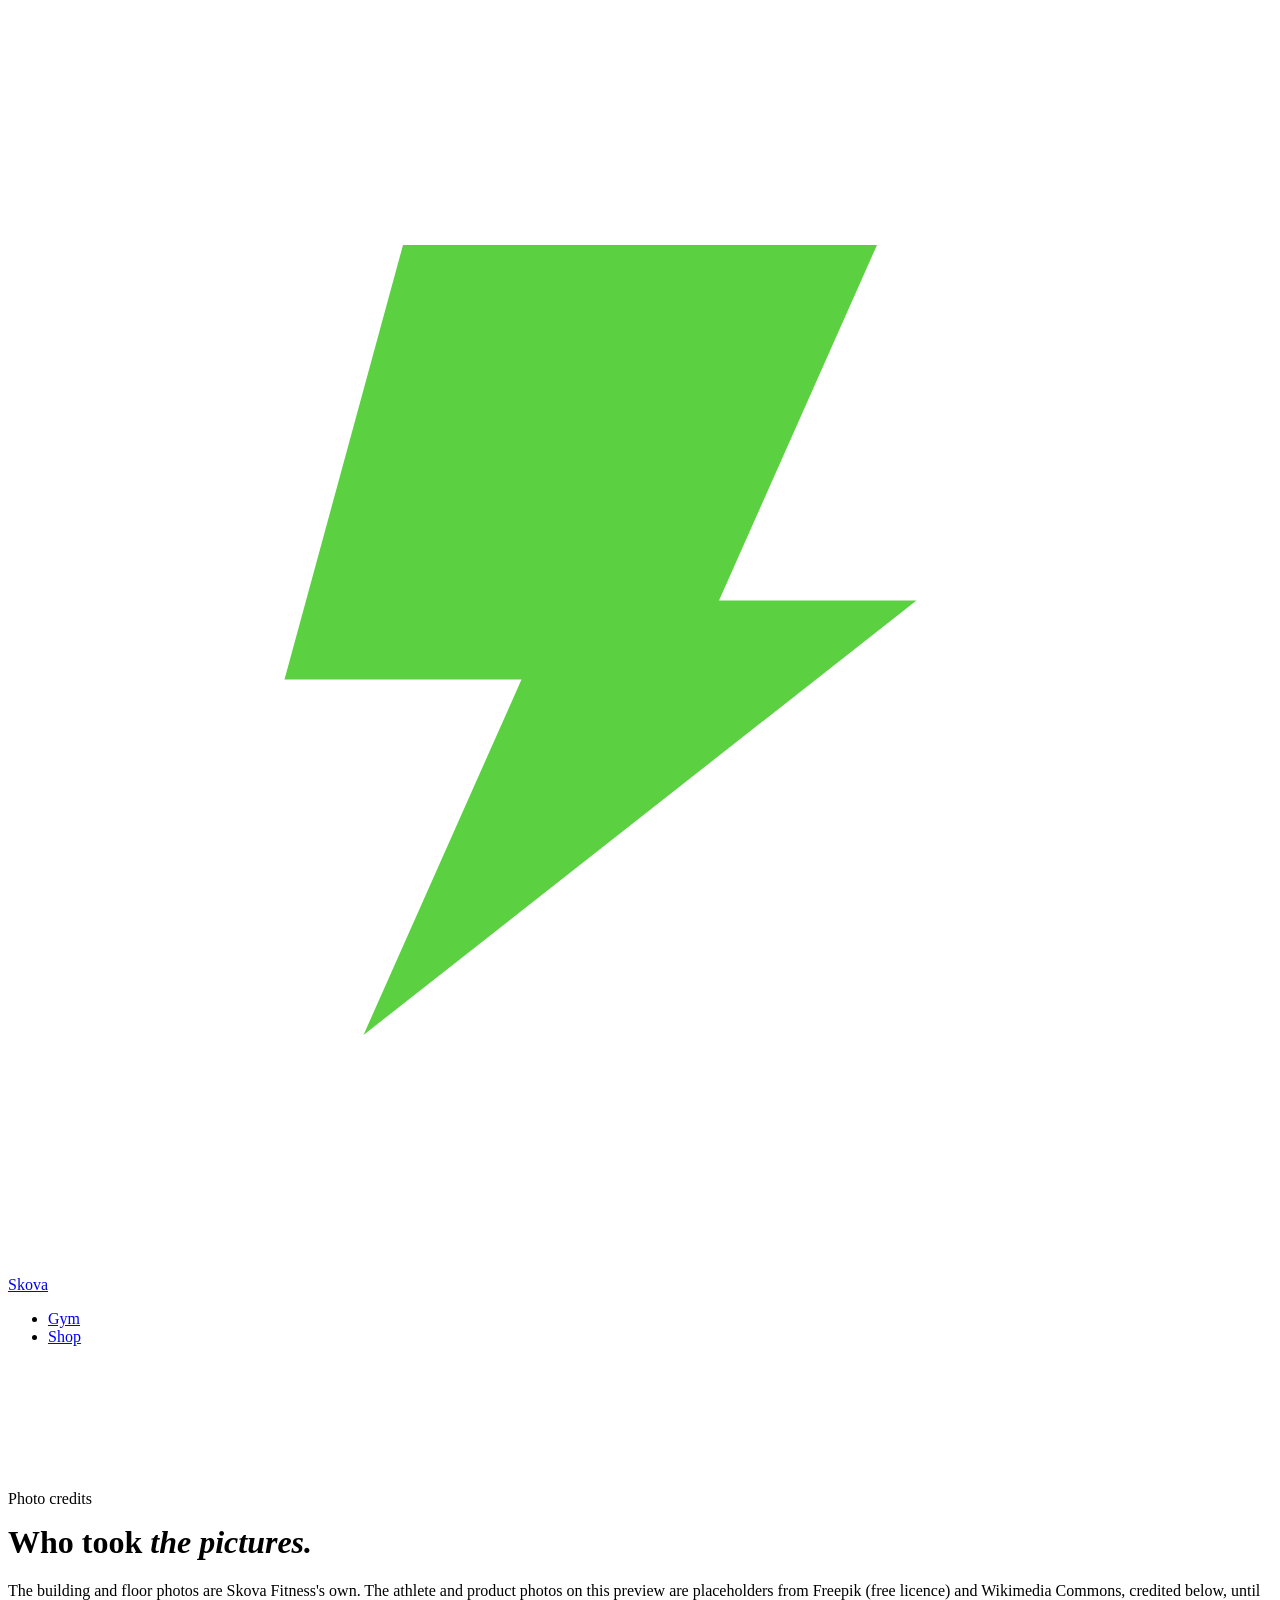
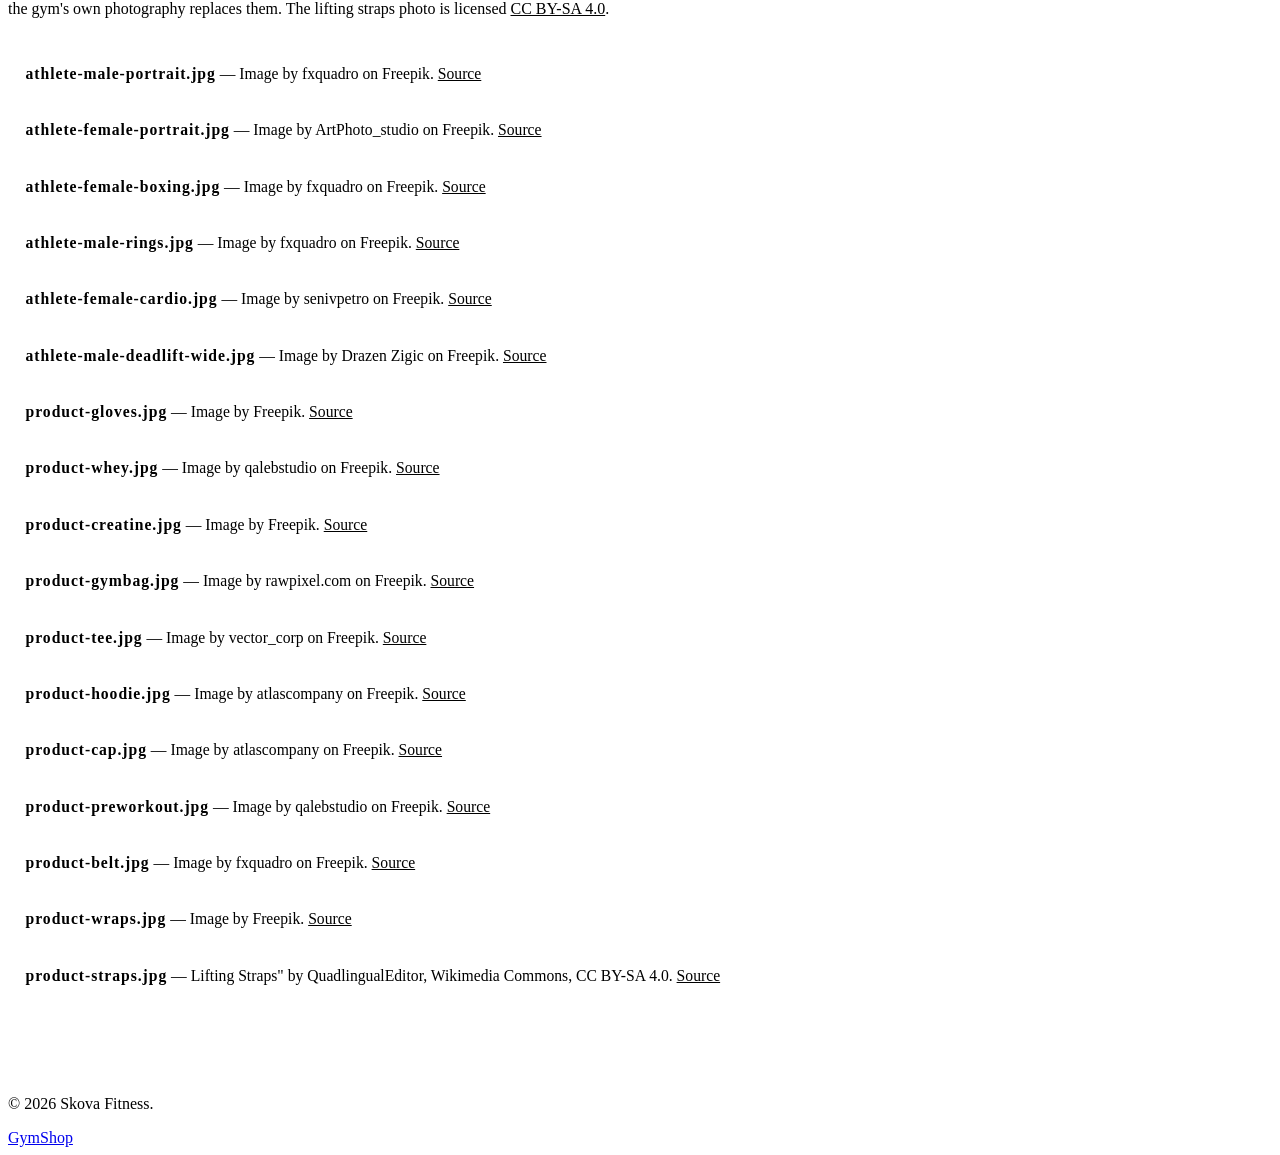
==== credits.html @ 15baedb9 "Add credits.html" ====
<!doctype html>
<html lang="en">
<head>
<meta charset="utf-8">
<meta name="viewport" content="width=device-width, initial-scale=1, viewport-fit=cover">
<title>Skova Fitness photo credits</title>
<meta name="robots" content="noindex">
<link rel="stylesheet" href="https://fonts.googleapis.com/css2?family=Big+Shoulders+Display:wght@800;900&family=Barlow:wght@400;500&family=Barlow+Condensed:wght@500;600&display=swap">
<link rel="stylesheet" href="css/site.css">
<style>
.credits{padding-top:calc(env(safe-area-inset-top,0px) + 8rem);padding-bottom:5rem}
.credits ul{list-style:none;padding:0;margin:2rem 0 0;display:grid;gap:.6rem;max-width:56rem}
.credits li{padding:.9rem 1.1rem;border:1px solid var(--line);border-radius:14px;color:var(--muted);font-size:.98rem}
.credits li b{color:var(--bone);font-family:var(--label);font-weight:600;letter-spacing:.06em}
.credits a{color:var(--turf)}
</style>
</head>
<body>
<header class="nav"><div class="nav-pill"><a class="brand" href="index.html"><svg viewBox="0 0 64 64" aria-hidden="true"><path d="M20 12h24l-8 18h10L18 52l8-18H14z" fill="#5bd142"/></svg>Skova</a><ul class="nav-links"><li><a href="index.html">Gym</a></li><li><a href="shop.html">Shop</a></li></ul></div></header>
<main class="credits"><div class="wrap">
<span class="eyebrow">Photo credits</span>
<h1 class="h2" style="margin-top:1rem">Who took <em>the pictures.</em></h1>
<p class="lede" style="margin-top:1rem">The building and floor photos are Skova Fitness's own. The athlete and product photos on this preview are placeholders from Freepik (free licence) and Wikimedia Commons, credited below, until the gym's own photography replaces them. The lifting straps photo is licensed <a href="https://creativecommons.org/licenses/by-sa/4.0/" target="_blank" rel="noopener">CC BY-SA 4.0</a>.</p>
<ul>
<li><b>athlete-male-portrait.jpg</b> — Image by fxquadro on Freepik. <a href="https://www.magnific.com/free-photo/sportsman-is-holding-weight-plate-gym_26506236.htm" target="_blank" rel="noopener">Source</a></li>
<li><b>athlete-female-portrait.jpg</b> — Image by ArtPhoto_studio on Freepik. <a href="https://www.magnific.com/free-photo/woman-posing-with-dumbbells-gym_26589216.htm" target="_blank" rel="noopener">Source</a></li>
<li><b>athlete-female-boxing.jpg</b> — Image by fxquadro on Freepik. <a href="https://www.magnific.com/free-photo/dark-photo-young-pretty-woman-dark-gym-which-has-training-using-punching-bag_24863778.htm" target="_blank" rel="noopener">Source</a></li>
<li><b>athlete-male-rings.jpg</b> — Image by fxquadro on Freepik. <a href="https://www.magnific.com/free-photo/athletic-man-with-muscular-body-doing-gymnastic-exercise-rings-shows-horizontal-hang-abandoned-industrial-building_30806556.htm" target="_blank" rel="noopener">Source</a></li>
<li><b>athlete-female-cardio.jpg</b> — Image by senivpetro on Freepik. <a href="https://www.magnific.com/free-photo/sporty-woman-running-treadmill-gym_27334478.htm" target="_blank" rel="noopener">Source</a></li>
<li><b>athlete-male-deadlift-wide.jpg</b> — Image by Drazen Zigic on Freepik. <a href="https://www.magnific.com/free-photo/muscular-build-man-performing-deadlift-while-having-weight-training-gym_25743531.htm" target="_blank" rel="noopener">Source</a></li>
<li><b>product-gloves.jpg</b> — Image by Freepik. <a href="https://www.magnific.com/free-photo/view-pair-boxing-gloves_41554006.htm" target="_blank" rel="noopener">Source</a></li>
<li><b>product-whey.jpg</b> — Image by qalebstudio on Freepik. <a href="https://www.magnific.com/free-photo/protein-powder_416182918.htm" target="_blank" rel="noopener">Source</a></li>
<li><b>product-creatine.jpg</b> — Image by Freepik. <a href="https://www.magnific.com/free-photo/top-view-spoons-with-powder_5240839.htm" target="_blank" rel="noopener">Source</a></li>
<li><b>product-gymbag.jpg</b> — Image by rawpixel.com on Freepik. <a href="https://www.magnific.com/free-photo/gray-duffle-bag-unisex-accessory_15439767.htm" target="_blank" rel="noopener">Source</a></li>
<li><b>product-tee.jpg</b> — Image by vector_corp on Freepik. <a href="https://www.magnific.com/free-photo/short-sleeve-black-t-shirt_30552336.htm" target="_blank" rel="noopener">Source</a></li>
<li><b>product-hoodie.jpg</b> — Image by atlascompany on Freepik. <a href="https://www.magnific.com/free-photo/pnga-guy-black-hooded-sweatshirt-isolated-white-background_302246674.htm" target="_blank" rel="noopener">Source</a></li>
<li><b>product-cap.jpg</b> — Image by atlascompany on Freepik. <a href="https://www.magnific.com/free-photo/black-stylish-cap-light-background_274397811.htm" target="_blank" rel="noopener">Source</a></li>
<li><b>product-preworkout.jpg</b> — Image by qalebstudio on Freepik. <a href="https://www.magnific.com/free-photo/supplement-jar_416199853.htm" target="_blank" rel="noopener">Source</a></li>
<li><b>product-belt.jpg</b> — Image by fxquadro on Freepik. <a href="https://www.magnific.com/free-photo/muscular-man-poses-showing-his-body-holding-power-belt_26388670.htm" target="_blank" rel="noopener">Source</a></li>
<li><b>product-wraps.jpg</b> — Image by Freepik. <a href="https://www.magnific.com/free-photo/front-view-woman-bandaging-her-hands-front-view_5751536.htm" target="_blank" rel="noopener">Source</a></li>
<li><b>product-straps.jpg</b> — Lifting Straps" by QuadlingualEditor, Wikimedia Commons, CC BY-SA 4.0. <a href="https://commons.wikimedia.org/wiki/File:Lifting_Straps.png" target="_blank" rel="noopener">Source</a></li>
</ul>
</div></main>
<footer class="footer"><div class="wrap footer-grid"><p>© <span id="year">2026</span> Skova Fitness.</p><nav aria-label="Footer"><a href="index.html">Gym</a><a href="shop.html">Shop</a></nav></div></footer>
<script src="js/config.js"></script><script src="js/site.js"></script><script>window.Skova.init();</script>
</body>
</html>
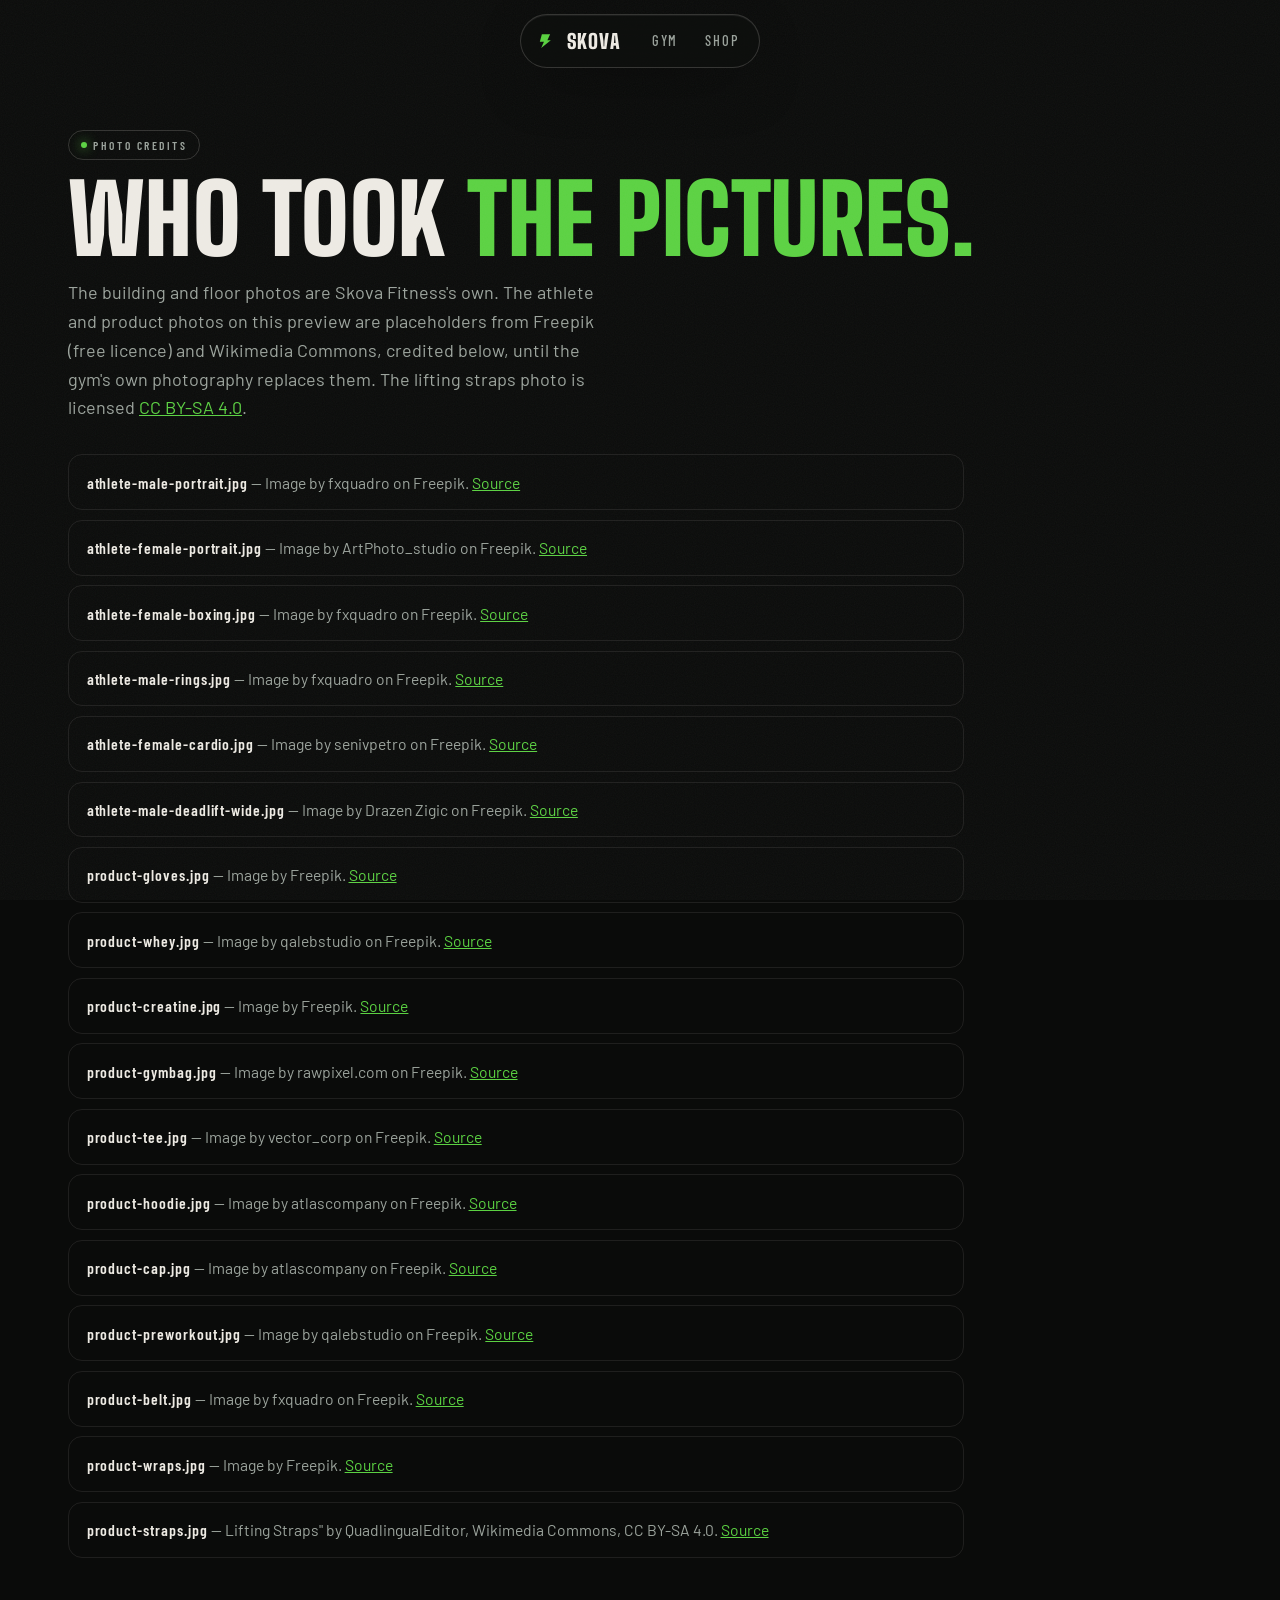
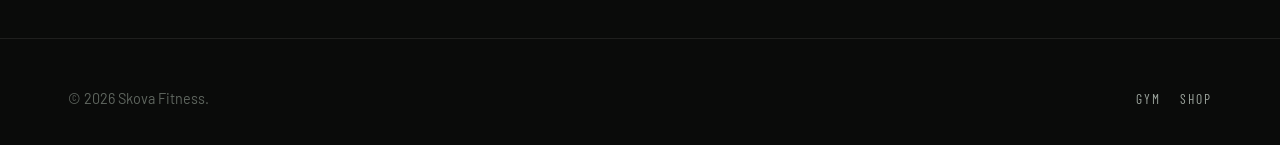
==== commit a54c6146: "Update credits.html" ====
--- a/credits.html
+++ b/credits.html
@@ -16,6 +16,8 @@
 </style>
 </head>
 <body>
+<div class="bg" aria-hidden="true" style="--bg:url(img/bg-floor.jpg)"><span class="rail top"></span><span class="rail bottom"></span></div>
+<div class="grain" aria-hidden="true"></div>
 <header class="nav"><div class="nav-pill"><a class="brand" href="index.html"><svg viewBox="0 0 64 64" aria-hidden="true"><path d="M20 12h24l-8 18h10L18 52l8-18H14z" fill="#5bd142"/></svg>Skova</a><ul class="nav-links"><li><a href="index.html">Gym</a></li><li><a href="shop.html">Shop</a></li></ul></div></header>
 <main class="credits"><div class="wrap">
 <span class="eyebrow">Photo credits</span>
--- a/css/site.css
+++ b/css/site.css
@@ -0,0 +1,221 @@
+/* Skova Fitness — shared styles for every page */
+:root{
+  color-scheme:dark;
+  --ink:#0a0b0a;
+  --steel:#151716;
+  --steel-2:#1d201e;
+  --bone:#edeae3;
+  --muted:#9ba39c;
+  --dim:#5f665f;
+  --line:rgba(237,234,227,.09);
+  --line-strong:rgba(237,234,227,.18);
+  --turf:#5bd142;
+  --turf-ink:#0a1f08;
+  --turf-deep:#2f8f22;
+  --signal:#e22e1f;
+  --amber:#f0b429;
+  --ease:cubic-bezier(.32,.72,0,1);
+  --spring:cubic-bezier(.34,1.56,.64,1);
+  --r-xl:2rem;
+  --r-lg:1.5rem;
+  --gutter:clamp(16px,4vw,48px);
+  --display:"Big Shoulders Display","Barlow Condensed","Arial Narrow",sans-serif;
+  --body:"Barlow","Segoe UI",system-ui,sans-serif;
+  --label:"Barlow Condensed","Barlow","Arial Narrow",sans-serif;
+}
+*{box-sizing:border-box}
+html{scroll-behavior:smooth;-webkit-text-size-adjust:100%}
+html,body{margin:0}
+body{background:var(--ink);color:var(--bone);font-family:var(--body);font-size:1.0625rem;line-height:1.6;overflow-x:hidden}
+img{max-width:100%;display:block}
+a{color:inherit}
+h1,h2,h3,h4{margin:0;font-family:var(--display);text-transform:uppercase;line-height:.9;letter-spacing:.005em;text-wrap:balance}
+p{margin:0}
+::selection{background:var(--turf);color:var(--turf-ink)}
+:focus-visible{outline:2px solid var(--turf);outline-offset:4px;border-radius:4px}
+[hidden]{display:none!important}
+
+.grain{position:fixed;inset:0;pointer-events:none;z-index:40;opacity:.045;mix-blend-mode:screen;
+  background-image:url("data:image/svg+xml,%3Csvg xmlns='http://www.w3.org/2000/svg' width='160' height='160'%3E%3Cfilter id='n'%3E%3CfeTurbulence type='fractalNoise' baseFrequency='.9' numOctaves='2' stitchTiles='stitch'/%3E%3C/filter%3E%3Crect width='160' height='160' filter='url(%23n)'/%3E%3C/svg%3E");
+  background-size:160px 160px}
+
+/* scroll progress (CSS scroll-driven where supported, otherwise hidden) */
+.progress{position:fixed;top:0;left:0;right:0;height:3px;z-index:70;background:var(--turf);transform-origin:0 50%;transform:scaleX(0);pointer-events:none;box-shadow:0 0 12px var(--turf)}
+@supports (animation-timeline: scroll()){
+  .progress{animation:grow linear both;animation-timeline:scroll(root)}
+  @keyframes grow{from{transform:scaleX(0)}to{transform:scaleX(1)}}
+}
+
+.wrap{width:min(1240px,100%);margin-inline:auto;padding-inline:var(--gutter)}
+.eyebrow{display:inline-flex;width:max-content;max-width:100%;justify-self:start;align-items:center;gap:.6em;font-family:var(--label);font-weight:600;font-size:.72rem;letter-spacing:.22em;text-transform:uppercase;color:var(--muted);
+  border:1px solid var(--line-strong);border-radius:999px;padding:.45em 1em .4em}
+.eyebrow::before{content:"";width:6px;height:6px;border-radius:50%;background:var(--turf);box-shadow:0 0 12px var(--turf)}
+.lede{color:var(--muted);max-width:34rem;font-size:1.125rem}
+.section{padding-block:clamp(5rem,12vw,9rem)}
+.section-head{display:grid;gap:1.4rem;max-width:44rem;margin-bottom:clamp(2.5rem,6vw,4rem)}
+.section-head.row{max-width:none;grid-template-columns:1fr auto;align-items:end}
+.section-head.row > div{display:grid;gap:1.4rem;max-width:44rem}
+.h2{font-size:clamp(3rem,7.5vw,6rem);font-weight:900}
+.h2 em{font-style:normal;color:var(--turf)}
+.sample{display:inline-flex;align-items:center;gap:.5em;font-family:var(--label);font-weight:600;font-size:.7rem;letter-spacing:.18em;text-transform:uppercase;color:var(--amber);border:1px dashed rgba(240,180,41,.6);border-radius:999px;padding:.4em .9em .35em;width:max-content;max-width:100%}
+.sample::before{content:"";width:6px;height:6px;border-radius:50%;background:var(--amber);flex:none}
+
+/* buttons */
+.btn{display:inline-flex;align-items:center;gap:.9rem;padding:.55rem .55rem .55rem 1.5rem;border-radius:999px;border:1px solid transparent;
+  font-family:var(--label);font-weight:600;font-size:1rem;letter-spacing:.08em;text-transform:uppercase;text-decoration:none;cursor:pointer;
+  transition:transform .6s var(--ease),background .6s var(--ease),border-color .6s var(--ease),color .6s var(--ease);will-change:transform}
+.btn:active{transform:scale(.98)}
+.btn .ic{display:grid;place-items:center;width:2.25rem;height:2.25rem;border-radius:50%;transition:transform .6s var(--ease);flex:none}
+.btn .ic svg{width:15px;height:15px}
+.btn:hover .ic{transform:translate(2px,-2px) scale(1.06)}
+.btn-primary{background:var(--turf);color:var(--turf-ink)}
+.btn-primary .ic{background:rgba(10,31,8,.14)}
+.btn-primary:hover{background:#6ee055}
+.btn-ghost{background:rgba(237,234,227,.04);color:var(--bone);border-color:var(--line-strong)}
+.btn-ghost .ic{background:rgba(237,234,227,.08)}
+.btn-ghost:hover{border-color:rgba(237,234,227,.4)}
+.btn-sm{padding:.35rem .35rem .35rem 1.1rem;font-size:.85rem}
+.btn-sm .ic{width:1.9rem;height:1.9rem}
+
+/* floating nav */
+.nav{position:fixed;top:0;left:0;right:0;z-index:60;padding-top:calc(env(safe-area-inset-top,0px) + 14px);display:flex;justify-content:center;pointer-events:none}
+.nav-pill{pointer-events:auto;display:flex;align-items:center;gap:.25rem;padding:.4rem .5rem .4rem .9rem;border-radius:999px;
+  background:rgba(14,16,15,.72);border:1px solid var(--line-strong);backdrop-filter:blur(18px) saturate(140%);-webkit-backdrop-filter:blur(18px) saturate(140%);
+  box-shadow:0 20px 60px -20px rgba(0,0,0,.8),inset 0 1px 0 rgba(255,255,255,.06)}
+.brand{display:flex;align-items:center;gap:.6rem;text-decoration:none;font-family:var(--display);font-weight:900;font-size:1.25rem;letter-spacing:.06em;text-transform:uppercase;padding-right:.9rem}
+.brand svg{width:22px;height:22px;transition:transform .8s var(--spring)}
+.brand:hover svg{transform:rotate(-12deg) scale(1.15)}
+.nav-links{display:flex;gap:.1rem;list-style:none;margin:0;padding:0}
+.nav-links a{display:block;padding:.5rem .8rem;border-radius:999px;font-family:var(--label);font-weight:500;font-size:.9rem;letter-spacing:.12em;text-transform:uppercase;color:var(--muted);text-decoration:none;transition:color .5s var(--ease),background .5s var(--ease)}
+.nav-links a:hover,.nav-links a[aria-current="true"]{color:var(--bone);background:rgba(237,234,227,.06)}
+.open-badge{display:inline-flex;align-items:center;gap:.45em;margin-left:.3rem;padding:.35em .8em .3em;border-radius:999px;font-family:var(--label);font-weight:600;font-size:.72rem;letter-spacing:.16em;text-transform:uppercase;color:var(--muted);border:1px solid var(--line);white-space:nowrap}
+.open-badge::before{content:"";width:7px;height:7px;border-radius:50%;background:var(--dim)}
+.open-badge.is-open{color:var(--turf);border-color:rgba(91,209,66,.35)}
+.open-badge.is-open::before{background:var(--turf);box-shadow:0 0 10px var(--turf);animation:pulse 2s infinite}
+.open-badge.is-closed::before{background:var(--signal)}
+@keyframes pulse{0%,100%{box-shadow:0 0 0 0 rgba(91,209,66,.6)}70%{box-shadow:0 0 0 8px rgba(91,209,66,0)}}
+.nav .btn{margin-left:.4rem}
+.burger{display:none;width:44px;height:44px;border-radius:50%;background:transparent;border:0;cursor:pointer;position:relative;margin-left:.2rem}
+.burger span{position:absolute;left:12px;width:20px;height:2px;background:var(--bone);border-radius:2px;transition:transform .6s var(--ease),top .6s var(--ease),opacity .4s var(--ease)}
+.burger span:nth-child(1){top:16px}.burger span:nth-child(2){top:22px}.burger span:nth-child(3){top:28px}
+.burger[aria-expanded="true"] span:nth-child(1){top:22px;transform:rotate(45deg)}
+.burger[aria-expanded="true"] span:nth-child(2){opacity:0;transform:scaleX(.2)}
+.burger[aria-expanded="true"] span:nth-child(3){top:22px;transform:rotate(-45deg)}
+.menu{position:fixed;inset:0;z-index:55;background:rgba(10,11,10,.88);backdrop-filter:blur(30px);-webkit-backdrop-filter:blur(30px);
+  display:grid;place-items:center;opacity:0;visibility:hidden;transition:opacity .6s var(--ease),visibility 0s .6s;overflow:auto}
+.menu.open{opacity:1;visibility:visible;transition:opacity .6s var(--ease)}
+.menu ul{list-style:none;margin:0;padding:2rem 1rem;display:grid;gap:.3rem;text-align:center}
+.menu a{display:block;font-family:var(--display);font-weight:900;font-size:clamp(2.4rem,10vw,4.2rem);text-transform:uppercase;text-decoration:none;line-height:1;
+  transform:translateY(40px);opacity:0;transition:transform .8s var(--ease),opacity .8s var(--ease)}
+.menu.open a{transform:none;opacity:1}
+.menu.open li a{transition-delay:calc(.06s * var(--i,1))}
+.menu a:hover{color:var(--turf)}
+
+/* machined frame (double bezel) */
+.frame{background:rgba(237,234,227,.04);border:1px solid var(--line-strong);border-radius:var(--r-xl);padding:.45rem;
+  box-shadow:0 40px 90px -40px rgba(0,0,0,.9),inset 0 1px 0 rgba(255,255,255,.06)}
+.frame-in{border-radius:calc(var(--r-xl) - .45rem);overflow:hidden;background:var(--steel);position:relative;box-shadow:inset 0 1px 1px rgba(255,255,255,.12)}
+.frame-in img{width:100%;height:100%;object-fit:cover;transition:transform 1.4s var(--ease)}
+.frame:hover .frame-in img{transform:scale(1.03)}
+.caption{position:absolute;left:1.1rem;bottom:1.1rem;right:1.1rem;display:flex;justify-content:space-between;align-items:end;gap:1rem;
+  font-family:var(--label);font-size:.78rem;letter-spacing:.14em;text-transform:uppercase;color:rgba(237,234,227,.85)}
+.caption b{font-weight:600;color:var(--bone)}
+.caption span{padding:.35em .7em;border-radius:999px;background:rgba(10,11,10,.55);backdrop-filter:blur(8px);-webkit-backdrop-filter:blur(8px);border:1px solid rgba(237,234,227,.15)}
+
+/* marquee */
+.marquee{border-block:1px solid var(--line);padding-block:1.1rem;overflow:hidden;background:var(--steel)}
+.marquee-track{display:flex;gap:3rem;width:max-content;animation:slide 38s linear infinite;font-family:var(--display);font-weight:800;font-size:clamp(1.4rem,3vw,2.2rem);text-transform:uppercase;letter-spacing:.06em;white-space:nowrap}
+.marquee-track span{display:flex;align-items:center;gap:3rem}
+.marquee-track i{width:10px;height:10px;border-radius:50%;background:var(--signal);flex:none}
+.marquee-track .g{color:var(--turf)}
+.marquee-track svg{width:1.4em;height:1.4em;flex:none;color:var(--turf);animation:spin 6s linear infinite}
+@keyframes slide{to{transform:translateX(-50%)}}
+@keyframes spin{to{transform:rotate(360deg)}}
+
+/* floating equipment field (hero background) */
+.gear-field{position:absolute;inset:0;pointer-events:none;overflow:hidden;z-index:0}
+.gear{position:absolute;color:var(--turf);opacity:.22;transform:translate(calc(var(--mx,0) * var(--p,1) * 1px),calc(var(--my,0) * var(--p,1) * 1px));transition:transform .9s var(--ease);will-change:transform}
+.gear svg{width:var(--s,120px);height:auto;display:block;animation:floaty var(--d,9s) ease-in-out infinite alternate;transform-origin:50% 50%}
+.gear svg *{vector-effect:non-scaling-stroke}
+@keyframes floaty{from{transform:translateY(0) rotate(calc(var(--r,8deg) * -1))}to{transform:translateY(-18px) rotate(var(--r,8deg))}}
+
+/* barbell divider that loads its plates on scroll */
+.bar-divider{display:block;width:min(720px,80%);margin:0 auto;overflow:visible;color:var(--muted)}
+.bar-divider .plate{fill:var(--steel-2);stroke:var(--line-strong);stroke-width:1;transform:translateX(var(--from));transition:transform 1.1s var(--spring)}
+.bar-divider .plate.g{fill:rgba(91,209,66,.18);stroke:var(--turf)}
+.bar-divider.loaded .plate{transform:translateX(0)}
+.bar-divider .p1{--from:-140px;transition-delay:.05s}.bar-divider .p2{--from:-110px;transition-delay:.18s}.bar-divider .p3{--from:-80px;transition-delay:.3s}
+.bar-divider .p4{--from:140px;transition-delay:.05s}.bar-divider .p5{--from:110px;transition-delay:.18s}.bar-divider .p6{--from:80px;transition-delay:.3s}
+.bar-divider .bar{stroke:var(--muted);stroke-width:5;stroke-linecap:round}
+.bar-divider .sleeve{stroke:var(--bone);stroke-width:9;stroke-linecap:round;opacity:.6}
+
+/* equipment icon micro-animations */
+.icon-wiggle{display:inline-grid;place-items:center;color:var(--turf);transition:transform .8s var(--spring)}
+.icon-wiggle svg{width:26px;height:26px}
+.cell:hover .icon-wiggle,.program:hover .icon-wiggle,.card:hover .icon-wiggle{animation:wiggle .9s var(--spring)}
+@keyframes wiggle{0%{transform:rotate(0)}25%{transform:rotate(-16deg) scale(1.08)}55%{transform:rotate(12deg) scale(1.08)}80%{transform:rotate(-5deg)}100%{transform:rotate(0)}}
+
+/* forms */
+.field{display:grid;gap:.45rem}
+.field label{font-family:var(--label);font-weight:600;font-size:.72rem;letter-spacing:.2em;text-transform:uppercase;color:var(--muted)}
+.field input,.field select,.field textarea{width:100%;background:rgba(237,234,227,.05);border:1px solid var(--line-strong);border-radius:14px;padding:.85rem 1rem;color:var(--bone);font:inherit;font-size:1rem;transition:border-color .5s var(--ease),background .5s var(--ease)}
+.field input:focus,.field select:focus,.field textarea:focus{outline:none;border-color:var(--turf);background:rgba(91,209,66,.06)}
+.field textarea{min-height:110px;resize:vertical}
+.two{display:grid;grid-template-columns:1fr 1fr;gap:1rem}
+.form{border-radius:calc(var(--r-xl) - .45rem);background:var(--steel);padding:clamp(1.5rem,3vw,2.4rem);display:grid;gap:1.1rem;box-shadow:inset 0 1px 1px rgba(255,255,255,.08)}
+.form-foot{display:flex;flex-wrap:wrap;gap:1rem;align-items:center;justify-content:space-between}
+.form-foot small{color:var(--dim);font-size:.85rem;max-width:22rem}
+.toast{display:none;padding:1rem 1.2rem;border-radius:14px;background:rgba(91,209,66,.1);border:1px solid rgba(91,209,66,.4);color:var(--bone)}
+.toast.show{display:block;animation:pop .5s var(--spring)}
+@keyframes pop{from{transform:scale(.96);opacity:0}to{transform:none;opacity:1}}
+.seg{display:flex;border:1px solid var(--line-strong);border-radius:999px;padding:.25rem;gap:.25rem;background:rgba(237,234,227,.03);position:relative}
+.seg label{flex:1;text-align:center;padding:.55rem .8rem;border-radius:999px;cursor:pointer;font-family:var(--label);font-weight:600;font-size:.85rem;letter-spacing:.12em;text-transform:uppercase;color:var(--muted);transition:background .5s var(--ease),color .5s var(--ease)}
+.seg input{position:absolute;opacity:0;width:0;height:0}
+.seg input:checked + label{background:var(--turf);color:var(--turf-ink)}
+.seg input:focus-visible + label{outline:2px solid var(--turf)}
+.copy{border:1px solid var(--line-strong);background:transparent;color:var(--muted);border-radius:999px;padding:.2em .7em;font-family:var(--label);font-size:.7rem;letter-spacing:.14em;text-transform:uppercase;cursor:pointer;transition:color .4s,border-color .4s}
+.copy:hover{color:var(--bone);border-color:var(--bone)}
+.socials{display:flex;gap:.6rem;flex-wrap:wrap}
+.socials a{display:inline-flex;align-items:center;gap:.5rem;text-decoration:none;color:var(--muted);border:1px solid var(--line-strong);border-radius:999px;padding:.5em 1em;font-family:var(--label);font-size:.85rem;letter-spacing:.12em;text-transform:uppercase;transition:color .5s var(--ease),border-color .5s var(--ease)}
+.socials a:hover{color:var(--bone);border-color:var(--bone)}
+.socials svg{width:16px;height:16px}
+
+/* sticky mobile action bar + back to top */
+.dock{position:fixed;left:0;right:0;bottom:0;z-index:58;display:none;gap:.6rem;padding:.7rem var(--gutter) calc(.7rem + env(safe-area-inset-bottom,0px));background:rgba(14,16,15,.85);border-top:1px solid var(--line-strong);backdrop-filter:blur(18px);-webkit-backdrop-filter:blur(18px)}
+.dock .btn{flex:1;justify-content:space-between;padding-left:1.1rem;font-size:.85rem}
+.dock .btn .ic{width:1.9rem;height:1.9rem}
+.totop{position:fixed;right:1rem;bottom:calc(1rem + env(safe-area-inset-bottom,0px));z-index:57;width:44px;height:44px;border-radius:50%;border:1px solid var(--line-strong);background:rgba(14,16,15,.8);color:var(--bone);display:grid;place-items:center;cursor:pointer;opacity:0;transform:translateY(10px);transition:opacity .6s var(--ease),transform .6s var(--ease);pointer-events:none}
+.totop.show{opacity:1;transform:none;pointer-events:auto}
+.totop svg{width:16px;height:16px}
+
+/* footer */
+.footer{border-top:1px solid var(--line);padding-block:3rem 2.2rem}
+.footer-grid{display:flex;flex-wrap:wrap;gap:1.5rem 3rem;justify-content:space-between;align-items:end}
+.footer .brand{font-size:2rem;padding:0}
+.footer p{color:var(--dim);font-size:.9rem}
+.footer nav{display:flex;flex-wrap:wrap;gap:1.2rem}
+.footer nav a{color:var(--muted);text-decoration:none;font-family:var(--label);font-size:.85rem;letter-spacing:.14em;text-transform:uppercase}
+.footer nav a:hover{color:var(--bone)}
+
+/* reveal: visible at rest; JS stages only what is below the fold */
+.will-reveal{opacity:0;transform:translateY(28px);filter:blur(6px)}
+.revealed{opacity:1;transform:none;filter:blur(0);transition:opacity .9s var(--ease),transform .9s var(--ease),filter .9s var(--ease)}
+
+@media (max-width:960px){
+  .nav-links,.nav .btn,.nav .open-badge{display:none}
+  .burger{display:block}
+  .section-head.row{grid-template-columns:1fr}
+  .dock{display:flex}
+  body{padding-bottom:5.5rem}
+  .totop{bottom:calc(5.6rem + env(safe-area-inset-bottom,0px))}
+}
+@media (max-width:560px){
+  .two{grid-template-columns:1fr}
+}
+@media (prefers-reduced-motion:reduce){
+  html{scroll-behavior:auto}
+  .marquee-track,.gear svg,.marquee-track svg,.open-badge.is-open::before{animation:none}
+  .will-reveal{opacity:1;transform:none;filter:none}
+  .bar-divider .plate{transform:none;transition:none}
+  *{transition-duration:.01ms!important}
+}
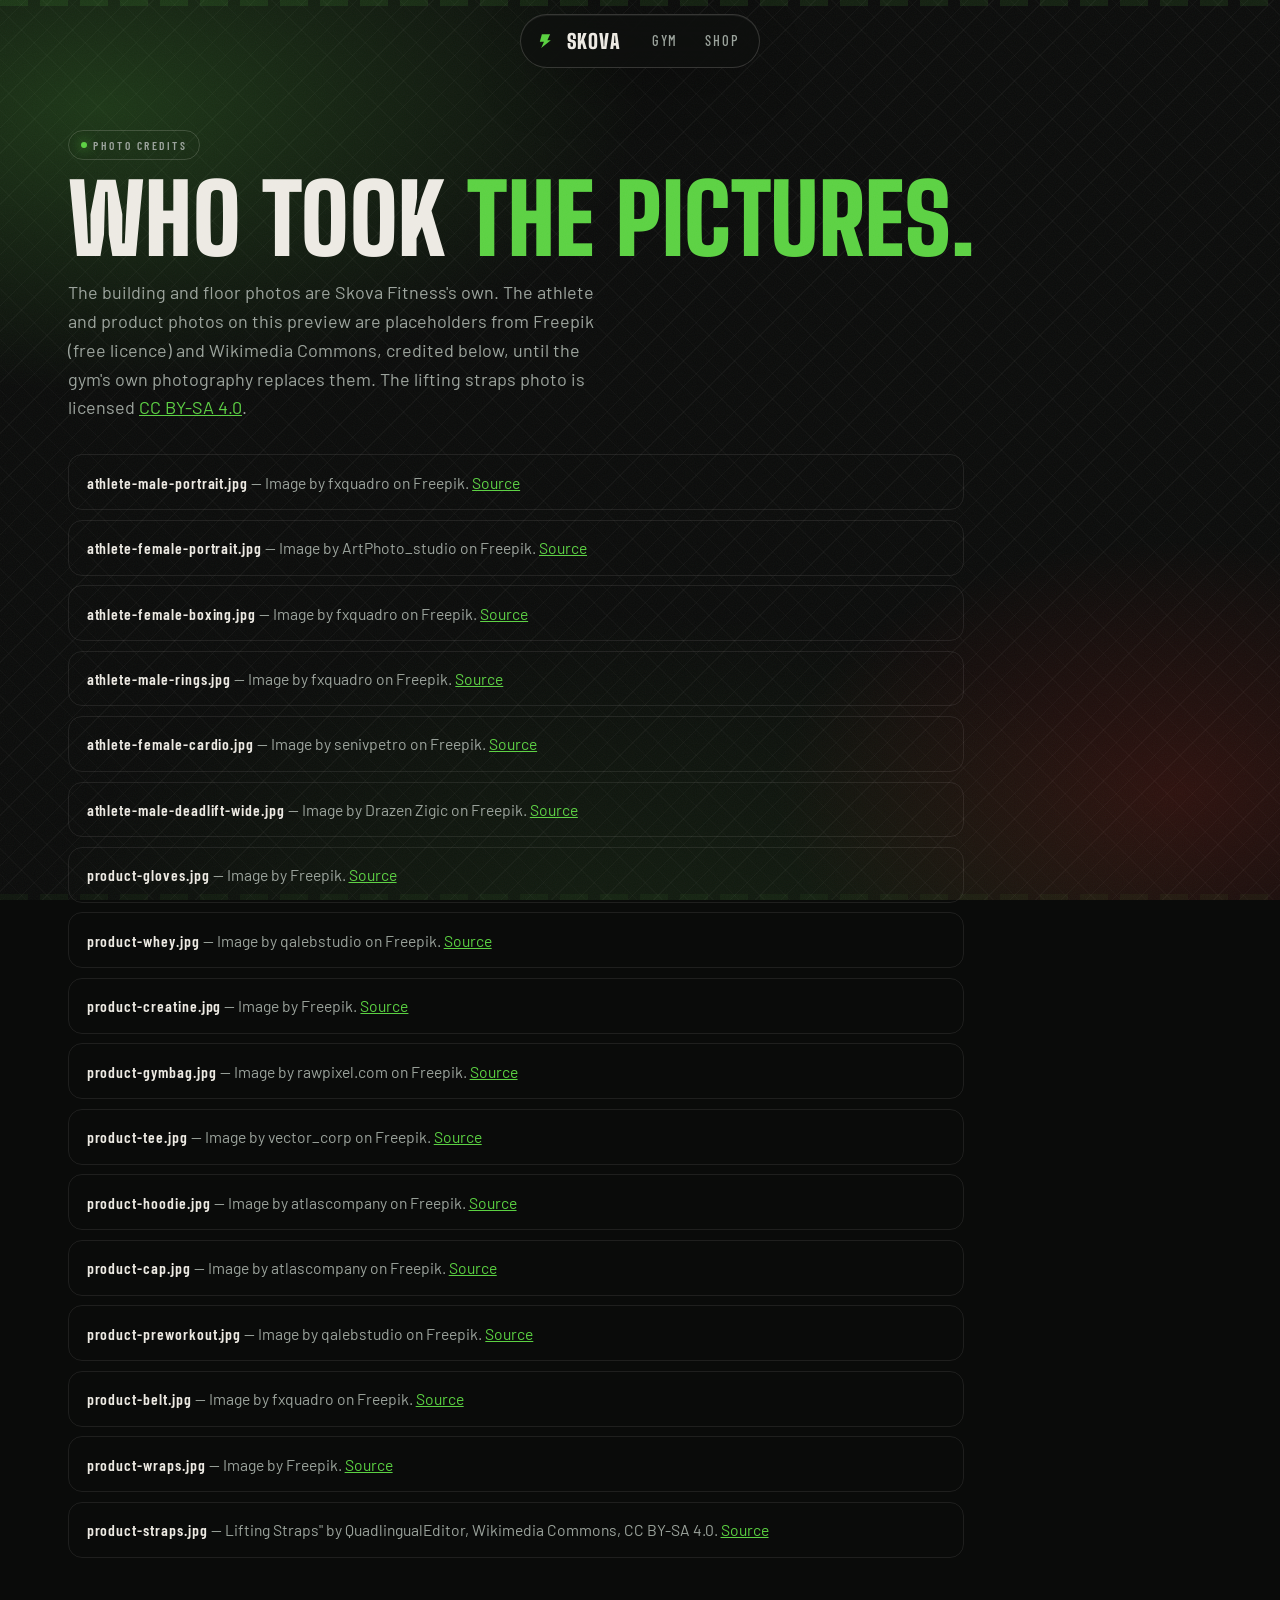
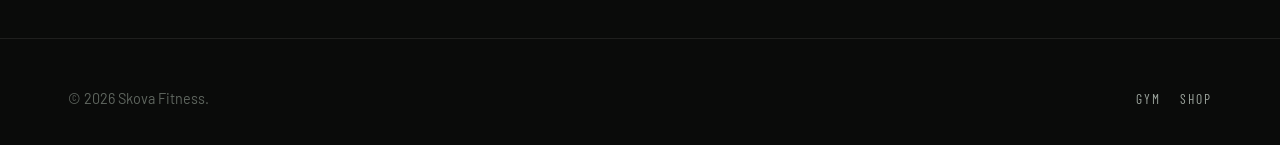
==== commit dd67a838: "Update credits.html" ====
--- a/credits.html
+++ b/credits.html
@@ -44,6 +44,7 @@
 </ul>
 </div></main>
 <footer class="footer"><div class="wrap footer-grid"><p>© <span id="year">2026</span> Skova Fitness.</p><nav aria-label="Footer"><a href="index.html">Gym</a><a href="shop.html">Shop</a></nav></div></footer>
-<script src="js/config.js"></script><script src="js/site.js"></script><script>window.Skova.init();</script>
+<script src="js/config.js"></script><script src="js/site.js"></script>
+<script src="js/chat.js"></script><script>window.Skova.init();</script>
 </body>
 </html>
--- a/css/site.css
+++ b/css/site.css
@@ -1,221 +1,238 @@
-/* Skova Fitness — shared styles for every page */
-:root{
-  color-scheme:dark;
-  --ink:#0a0b0a;
-  --steel:#151716;
-  --steel-2:#1d201e;
-  --bone:#edeae3;
-  --muted:#9ba39c;
-  --dim:#5f665f;
-  --line:rgba(237,234,227,.09);
-  --line-strong:rgba(237,234,227,.18);
-  --turf:#5bd142;
-  --turf-ink:#0a1f08;
-  --turf-deep:#2f8f22;
-  --signal:#e22e1f;
-  --amber:#f0b429;
-  --ease:cubic-bezier(.32,.72,0,1);
-  --spring:cubic-bezier(.34,1.56,.64,1);
-  --r-xl:2rem;
-  --r-lg:1.5rem;
-  --gutter:clamp(16px,4vw,48px);
-  --display:"Big Shoulders Display","Barlow Condensed","Arial Narrow",sans-serif;
-  --body:"Barlow","Segoe UI",system-ui,sans-serif;
-  --label:"Barlow Condensed","Barlow","Arial Narrow",sans-serif;
-}
-*{box-sizing:border-box}
-html{scroll-behavior:smooth;-webkit-text-size-adjust:100%}
-html,body{margin:0}
-body{background:var(--ink);color:var(--bone);font-family:var(--body);font-size:1.0625rem;line-height:1.6;overflow-x:hidden}
-img{max-width:100%;display:block}
-a{color:inherit}
-h1,h2,h3,h4{margin:0;font-family:var(--display);text-transform:uppercase;line-height:.9;letter-spacing:.005em;text-wrap:balance}
-p{margin:0}
-::selection{background:var(--turf);color:var(--turf-ink)}
-:focus-visible{outline:2px solid var(--turf);outline-offset:4px;border-radius:4px}
-[hidden]{display:none!important}
-
-.grain{position:fixed;inset:0;pointer-events:none;z-index:40;opacity:.045;mix-blend-mode:screen;
-  background-image:url("data:image/svg+xml,%3Csvg xmlns='http://www.w3.org/2000/svg' width='160' height='160'%3E%3Cfilter id='n'%3E%3CfeTurbulence type='fractalNoise' baseFrequency='.9' numOctaves='2' stitchTiles='stitch'/%3E%3C/filter%3E%3Crect width='160' height='160' filter='url(%23n)'/%3E%3C/svg%3E");
-  background-size:160px 160px}
-
-/* scroll progress (CSS scroll-driven where supported, otherwise hidden) */
-.progress{position:fixed;top:0;left:0;right:0;height:3px;z-index:70;background:var(--turf);transform-origin:0 50%;transform:scaleX(0);pointer-events:none;box-shadow:0 0 12px var(--turf)}
-@supports (animation-timeline: scroll()){
-  .progress{animation:grow linear both;animation-timeline:scroll(root)}
-  @keyframes grow{from{transform:scaleX(0)}to{transform:scaleX(1)}}
-}
-
-.wrap{width:min(1240px,100%);margin-inline:auto;padding-inline:var(--gutter)}
-.eyebrow{display:inline-flex;width:max-content;max-width:100%;justify-self:start;align-items:center;gap:.6em;font-family:var(--label);font-weight:600;font-size:.72rem;letter-spacing:.22em;text-transform:uppercase;color:var(--muted);
-  border:1px solid var(--line-strong);border-radius:999px;padding:.45em 1em .4em}
-.eyebrow::before{content:"";width:6px;height:6px;border-radius:50%;background:var(--turf);box-shadow:0 0 12px var(--turf)}
-.lede{color:var(--muted);max-width:34rem;font-size:1.125rem}
-.section{padding-block:clamp(5rem,12vw,9rem)}
-.section-head{display:grid;gap:1.4rem;max-width:44rem;margin-bottom:clamp(2.5rem,6vw,4rem)}
-.section-head.row{max-width:none;grid-template-columns:1fr auto;align-items:end}
-.section-head.row > div{display:grid;gap:1.4rem;max-width:44rem}
-.h2{font-size:clamp(3rem,7.5vw,6rem);font-weight:900}
-.h2 em{font-style:normal;color:var(--turf)}
-.sample{display:inline-flex;align-items:center;gap:.5em;font-family:var(--label);font-weight:600;font-size:.7rem;letter-spacing:.18em;text-transform:uppercase;color:var(--amber);border:1px dashed rgba(240,180,41,.6);border-radius:999px;padding:.4em .9em .35em;width:max-content;max-width:100%}
-.sample::before{content:"";width:6px;height:6px;border-radius:50%;background:var(--amber);flex:none}
-
-/* buttons */
-.btn{display:inline-flex;align-items:center;gap:.9rem;padding:.55rem .55rem .55rem 1.5rem;border-radius:999px;border:1px solid transparent;
-  font-family:var(--label);font-weight:600;font-size:1rem;letter-spacing:.08em;text-transform:uppercase;text-decoration:none;cursor:pointer;
-  transition:transform .6s var(--ease),background .6s var(--ease),border-color .6s var(--ease),color .6s var(--ease);will-change:transform}
-.btn:active{transform:scale(.98)}
-.btn .ic{display:grid;place-items:center;width:2.25rem;height:2.25rem;border-radius:50%;transition:transform .6s var(--ease);flex:none}
-.btn .ic svg{width:15px;height:15px}
-.btn:hover .ic{transform:translate(2px,-2px) scale(1.06)}
-.btn-primary{background:var(--turf);color:var(--turf-ink)}
-.btn-primary .ic{background:rgba(10,31,8,.14)}
-.btn-primary:hover{background:#6ee055}
-.btn-ghost{background:rgba(237,234,227,.04);color:var(--bone);border-color:var(--line-strong)}
-.btn-ghost .ic{background:rgba(237,234,227,.08)}
-.btn-ghost:hover{border-color:rgba(237,234,227,.4)}
-.btn-sm{padding:.35rem .35rem .35rem 1.1rem;font-size:.85rem}
-.btn-sm .ic{width:1.9rem;height:1.9rem}
-
-/* floating nav */
-.nav{position:fixed;top:0;left:0;right:0;z-index:60;padding-top:calc(env(safe-area-inset-top,0px) + 14px);display:flex;justify-content:center;pointer-events:none}
-.nav-pill{pointer-events:auto;display:flex;align-items:center;gap:.25rem;padding:.4rem .5rem .4rem .9rem;border-radius:999px;
-  background:rgba(14,16,15,.72);border:1px solid var(--line-strong);backdrop-filter:blur(18px) saturate(140%);-webkit-backdrop-filter:blur(18px) saturate(140%);
-  box-shadow:0 20px 60px -20px rgba(0,0,0,.8),inset 0 1px 0 rgba(255,255,255,.06)}
-.brand{display:flex;align-items:center;gap:.6rem;text-decoration:none;font-family:var(--display);font-weight:900;font-size:1.25rem;letter-spacing:.06em;text-transform:uppercase;padding-right:.9rem}
-.brand svg{width:22px;height:22px;transition:transform .8s var(--spring)}
-.brand:hover svg{transform:rotate(-12deg) scale(1.15)}
-.nav-links{display:flex;gap:.1rem;list-style:none;margin:0;padding:0}
-.nav-links a{display:block;padding:.5rem .8rem;border-radius:999px;font-family:var(--label);font-weight:500;font-size:.9rem;letter-spacing:.12em;text-transform:uppercase;color:var(--muted);text-decoration:none;transition:color .5s var(--ease),background .5s var(--ease)}
-.nav-links a:hover,.nav-links a[aria-current="true"]{color:var(--bone);background:rgba(237,234,227,.06)}
-.open-badge{display:inline-flex;align-items:center;gap:.45em;margin-left:.3rem;padding:.35em .8em .3em;border-radius:999px;font-family:var(--label);font-weight:600;font-size:.72rem;letter-spacing:.16em;text-transform:uppercase;color:var(--muted);border:1px solid var(--line);white-space:nowrap}
-.open-badge::before{content:"";width:7px;height:7px;border-radius:50%;background:var(--dim)}
-.open-badge.is-open{color:var(--turf);border-color:rgba(91,209,66,.35)}
-.open-badge.is-open::before{background:var(--turf);box-shadow:0 0 10px var(--turf);animation:pulse 2s infinite}
-.open-badge.is-closed::before{background:var(--signal)}
-@keyframes pulse{0%,100%{box-shadow:0 0 0 0 rgba(91,209,66,.6)}70%{box-shadow:0 0 0 8px rgba(91,209,66,0)}}
-.nav .btn{margin-left:.4rem}
-.burger{display:none;width:44px;height:44px;border-radius:50%;background:transparent;border:0;cursor:pointer;position:relative;margin-left:.2rem}
-.burger span{position:absolute;left:12px;width:20px;height:2px;background:var(--bone);border-radius:2px;transition:transform .6s var(--ease),top .6s var(--ease),opacity .4s var(--ease)}
-.burger span:nth-child(1){top:16px}.burger span:nth-child(2){top:22px}.burger span:nth-child(3){top:28px}
-.burger[aria-expanded="true"] span:nth-child(1){top:22px;transform:rotate(45deg)}
-.burger[aria-expanded="true"] span:nth-child(2){opacity:0;transform:scaleX(.2)}
-.burger[aria-expanded="true"] span:nth-child(3){top:22px;transform:rotate(-45deg)}
-.menu{position:fixed;inset:0;z-index:55;background:rgba(10,11,10,.88);backdrop-filter:blur(30px);-webkit-backdrop-filter:blur(30px);
-  display:grid;place-items:center;opacity:0;visibility:hidden;transition:opacity .6s var(--ease),visibility 0s .6s;overflow:auto}
-.menu.open{opacity:1;visibility:visible;transition:opacity .6s var(--ease)}
-.menu ul{list-style:none;margin:0;padding:2rem 1rem;display:grid;gap:.3rem;text-align:center}
-.menu a{display:block;font-family:var(--display);font-weight:900;font-size:clamp(2.4rem,10vw,4.2rem);text-transform:uppercase;text-decoration:none;line-height:1;
-  transform:translateY(40px);opacity:0;transition:transform .8s var(--ease),opacity .8s var(--ease)}
-.menu.open a{transform:none;opacity:1}
-.menu.open li a{transition-delay:calc(.06s * var(--i,1))}
-.menu a:hover{color:var(--turf)}
-
-/* machined frame (double bezel) */
-.frame{background:rgba(237,234,227,.04);border:1px solid var(--line-strong);border-radius:var(--r-xl);padding:.45rem;
-  box-shadow:0 40px 90px -40px rgba(0,0,0,.9),inset 0 1px 0 rgba(255,255,255,.06)}
-.frame-in{border-radius:calc(var(--r-xl) - .45rem);overflow:hidden;background:var(--steel);position:relative;box-shadow:inset 0 1px 1px rgba(255,255,255,.12)}
-.frame-in img{width:100%;height:100%;object-fit:cover;transition:transform 1.4s var(--ease)}
-.frame:hover .frame-in img{transform:scale(1.03)}
-.caption{position:absolute;left:1.1rem;bottom:1.1rem;right:1.1rem;display:flex;justify-content:space-between;align-items:end;gap:1rem;
-  font-family:var(--label);font-size:.78rem;letter-spacing:.14em;text-transform:uppercase;color:rgba(237,234,227,.85)}
-.caption b{font-weight:600;color:var(--bone)}
-.caption span{padding:.35em .7em;border-radius:999px;background:rgba(10,11,10,.55);backdrop-filter:blur(8px);-webkit-backdrop-filter:blur(8px);border:1px solid rgba(237,234,227,.15)}
-
-/* marquee */
-.marquee{border-block:1px solid var(--line);padding-block:1.1rem;overflow:hidden;background:var(--steel)}
-.marquee-track{display:flex;gap:3rem;width:max-content;animation:slide 38s linear infinite;font-family:var(--display);font-weight:800;font-size:clamp(1.4rem,3vw,2.2rem);text-transform:uppercase;letter-spacing:.06em;white-space:nowrap}
-.marquee-track span{display:flex;align-items:center;gap:3rem}
-.marquee-track i{width:10px;height:10px;border-radius:50%;background:var(--signal);flex:none}
-.marquee-track .g{color:var(--turf)}
-.marquee-track svg{width:1.4em;height:1.4em;flex:none;color:var(--turf);animation:spin 6s linear infinite}
-@keyframes slide{to{transform:translateX(-50%)}}
-@keyframes spin{to{transform:rotate(360deg)}}
-
-/* floating equipment field (hero background) */
-.gear-field{position:absolute;inset:0;pointer-events:none;overflow:hidden;z-index:0}
-.gear{position:absolute;color:var(--turf);opacity:.22;transform:translate(calc(var(--mx,0) * var(--p,1) * 1px),calc(var(--my,0) * var(--p,1) * 1px));transition:transform .9s var(--ease);will-change:transform}
-.gear svg{width:var(--s,120px);height:auto;display:block;animation:floaty var(--d,9s) ease-in-out infinite alternate;transform-origin:50% 50%}
-.gear svg *{vector-effect:non-scaling-stroke}
-@keyframes floaty{from{transform:translateY(0) rotate(calc(var(--r,8deg) * -1))}to{transform:translateY(-18px) rotate(var(--r,8deg))}}
-
-/* barbell divider that loads its plates on scroll */
-.bar-divider{display:block;width:min(720px,80%);margin:0 auto;overflow:visible;color:var(--muted)}
-.bar-divider .plate{fill:var(--steel-2);stroke:var(--line-strong);stroke-width:1;transform:translateX(var(--from));transition:transform 1.1s var(--spring)}
-.bar-divider .plate.g{fill:rgba(91,209,66,.18);stroke:var(--turf)}
-.bar-divider.loaded .plate{transform:translateX(0)}
-.bar-divider .p1{--from:-140px;transition-delay:.05s}.bar-divider .p2{--from:-110px;transition-delay:.18s}.bar-divider .p3{--from:-80px;transition-delay:.3s}
-.bar-divider .p4{--from:140px;transition-delay:.05s}.bar-divider .p5{--from:110px;transition-delay:.18s}.bar-divider .p6{--from:80px;transition-delay:.3s}
-.bar-divider .bar{stroke:var(--muted);stroke-width:5;stroke-linecap:round}
-.bar-divider .sleeve{stroke:var(--bone);stroke-width:9;stroke-linecap:round;opacity:.6}
-
-/* equipment icon micro-animations */
-.icon-wiggle{display:inline-grid;place-items:center;color:var(--turf);transition:transform .8s var(--spring)}
-.icon-wiggle svg{width:26px;height:26px}
-.cell:hover .icon-wiggle,.program:hover .icon-wiggle,.card:hover .icon-wiggle{animation:wiggle .9s var(--spring)}
-@keyframes wiggle{0%{transform:rotate(0)}25%{transform:rotate(-16deg) scale(1.08)}55%{transform:rotate(12deg) scale(1.08)}80%{transform:rotate(-5deg)}100%{transform:rotate(0)}}
-
-/* forms */
-.field{display:grid;gap:.45rem}
-.field label{font-family:var(--label);font-weight:600;font-size:.72rem;letter-spacing:.2em;text-transform:uppercase;color:var(--muted)}
-.field input,.field select,.field textarea{width:100%;background:rgba(237,234,227,.05);border:1px solid var(--line-strong);border-radius:14px;padding:.85rem 1rem;color:var(--bone);font:inherit;font-size:1rem;transition:border-color .5s var(--ease),background .5s var(--ease)}
-.field input:focus,.field select:focus,.field textarea:focus{outline:none;border-color:var(--turf);background:rgba(91,209,66,.06)}
-.field textarea{min-height:110px;resize:vertical}
-.two{display:grid;grid-template-columns:1fr 1fr;gap:1rem}
-.form{border-radius:calc(var(--r-xl) - .45rem);background:var(--steel);padding:clamp(1.5rem,3vw,2.4rem);display:grid;gap:1.1rem;box-shadow:inset 0 1px 1px rgba(255,255,255,.08)}
-.form-foot{display:flex;flex-wrap:wrap;gap:1rem;align-items:center;justify-content:space-between}
-.form-foot small{color:var(--dim);font-size:.85rem;max-width:22rem}
-.toast{display:none;padding:1rem 1.2rem;border-radius:14px;background:rgba(91,209,66,.1);border:1px solid rgba(91,209,66,.4);color:var(--bone)}
-.toast.show{display:block;animation:pop .5s var(--spring)}
-@keyframes pop{from{transform:scale(.96);opacity:0}to{transform:none;opacity:1}}
-.seg{display:flex;border:1px solid var(--line-strong);border-radius:999px;padding:.25rem;gap:.25rem;background:rgba(237,234,227,.03);position:relative}
-.seg label{flex:1;text-align:center;padding:.55rem .8rem;border-radius:999px;cursor:pointer;font-family:var(--label);font-weight:600;font-size:.85rem;letter-spacing:.12em;text-transform:uppercase;color:var(--muted);transition:background .5s var(--ease),color .5s var(--ease)}
-.seg input{position:absolute;opacity:0;width:0;height:0}
-.seg input:checked + label{background:var(--turf);color:var(--turf-ink)}
-.seg input:focus-visible + label{outline:2px solid var(--turf)}
-.copy{border:1px solid var(--line-strong);background:transparent;color:var(--muted);border-radius:999px;padding:.2em .7em;font-family:var(--label);font-size:.7rem;letter-spacing:.14em;text-transform:uppercase;cursor:pointer;transition:color .4s,border-color .4s}
-.copy:hover{color:var(--bone);border-color:var(--bone)}
-.socials{display:flex;gap:.6rem;flex-wrap:wrap}
-.socials a{display:inline-flex;align-items:center;gap:.5rem;text-decoration:none;color:var(--muted);border:1px solid var(--line-strong);border-radius:999px;padding:.5em 1em;font-family:var(--label);font-size:.85rem;letter-spacing:.12em;text-transform:uppercase;transition:color .5s var(--ease),border-color .5s var(--ease)}
-.socials a:hover{color:var(--bone);border-color:var(--bone)}
-.socials svg{width:16px;height:16px}
-
-/* sticky mobile action bar + back to top */
-.dock{position:fixed;left:0;right:0;bottom:0;z-index:58;display:none;gap:.6rem;padding:.7rem var(--gutter) calc(.7rem + env(safe-area-inset-bottom,0px));background:rgba(14,16,15,.85);border-top:1px solid var(--line-strong);backdrop-filter:blur(18px);-webkit-backdrop-filter:blur(18px)}
-.dock .btn{flex:1;justify-content:space-between;padding-left:1.1rem;font-size:.85rem}
-.dock .btn .ic{width:1.9rem;height:1.9rem}
-.totop{position:fixed;right:1rem;bottom:calc(1rem + env(safe-area-inset-bottom,0px));z-index:57;width:44px;height:44px;border-radius:50%;border:1px solid var(--line-strong);background:rgba(14,16,15,.8);color:var(--bone);display:grid;place-items:center;cursor:pointer;opacity:0;transform:translateY(10px);transition:opacity .6s var(--ease),transform .6s var(--ease);pointer-events:none}
-.totop.show{opacity:1;transform:none;pointer-events:auto}
-.totop svg{width:16px;height:16px}
-
-/* footer */
-.footer{border-top:1px solid var(--line);padding-block:3rem 2.2rem}
-.footer-grid{display:flex;flex-wrap:wrap;gap:1.5rem 3rem;justify-content:space-between;align-items:end}
-.footer .brand{font-size:2rem;padding:0}
-.footer p{color:var(--dim);font-size:.9rem}
-.footer nav{display:flex;flex-wrap:wrap;gap:1.2rem}
-.footer nav a{color:var(--muted);text-decoration:none;font-family:var(--label);font-size:.85rem;letter-spacing:.14em;text-transform:uppercase}
-.footer nav a:hover{color:var(--bone)}
-
-/* reveal: visible at rest; JS stages only what is below the fold */
-.will-reveal{opacity:0;transform:translateY(28px);filter:blur(6px)}
-.revealed{opacity:1;transform:none;filter:blur(0);transition:opacity .9s var(--ease),transform .9s var(--ease),filter .9s var(--ease)}
-
-@media (max-width:960px){
-  .nav-links,.nav .btn,.nav .open-badge{display:none}
-  .burger{display:block}
-  .section-head.row{grid-template-columns:1fr}
-  .dock{display:flex}
-  body{padding-bottom:5.5rem}
-  .totop{bottom:calc(5.6rem + env(safe-area-inset-bottom,0px))}
-}
-@media (max-width:560px){
-  .two{grid-template-columns:1fr}
-}
-@media (prefers-reduced-motion:reduce){
-  html{scroll-behavior:auto}
-  .marquee-track,.gear svg,.marquee-track svg,.open-badge.is-open::before{animation:none}
-  .will-reveal{opacity:1;transform:none;filter:none}
-  .bar-divider .plate{transform:none;transition:none}
-  *{transition-duration:.01ms!important}
-}
+/* Skova Fitness — shared styles for every page */
+:root{
+  color-scheme:dark;
+  --ink:#0a0b0a;
+  --steel:#151716;
+  --steel-2:#1d201e;
+  --bone:#edeae3;
+  --muted:#9ba39c;
+  --dim:#5f665f;
+  --line:rgba(237,234,227,.09);
+  --line-strong:rgba(237,234,227,.18);
+  --turf:#5bd142;
+  --turf-ink:#0a1f08;
+  --turf-deep:#2f8f22;
+  --signal:#e22e1f;
+  --amber:#f0b429;
+  --ease:cubic-bezier(.32,.72,0,1);
+  --spring:cubic-bezier(.34,1.56,.64,1);
+  --r-xl:2rem;
+  --r-lg:1.5rem;
+  --gutter:clamp(16px,4vw,48px);
+  --display:"Big Shoulders Display","Barlow Condensed","Arial Narrow",sans-serif;
+  --body:"Barlow","Segoe UI",system-ui,sans-serif;
+  --label:"Barlow Condensed","Barlow","Arial Narrow",sans-serif;
+}
+*{box-sizing:border-box}
+html{scroll-behavior:smooth;-webkit-text-size-adjust:100%}
+html,body{margin:0}
+html{background:var(--ink)}
+body{background:transparent;color:var(--bone);font-family:var(--body);font-size:1.0625rem;line-height:1.6;overflow-x:hidden}
+img{max-width:100%;display:block}
+a{color:inherit}
+h1,h2,h3,h4{margin:0;font-family:var(--display);text-transform:uppercase;line-height:.9;letter-spacing:.005em;text-wrap:balance}
+p{margin:0}
+::selection{background:var(--turf);color:var(--turf-ink)}
+:focus-visible{outline:2px solid var(--turf);outline-offset:4px;border-radius:4px}
+[hidden]{display:none!important}
+
+.grain{position:fixed;inset:0;pointer-events:none;z-index:40;opacity:.045;mix-blend-mode:screen;
+  background-image:url("data:image/svg+xml,%3Csvg xmlns='http://www.w3.org/2000/svg' width='160' height='160'%3E%3Cfilter id='n'%3E%3CfeTurbulence type='fractalNoise' baseFrequency='.9' numOctaves='2' stitchTiles='stitch'/%3E%3C/filter%3E%3Crect width='160' height='160' filter='url(%23n)'/%3E%3C/svg%3E");
+  background-size:160px 160px}
+
+/* gym backdrop: blurred floor photo, steel plate texture, light spill from the turf and the sign */
+.bg{position:fixed;inset:0;z-index:-1;overflow:hidden;background:var(--ink);pointer-events:none}
+.bg::before{content:"";position:absolute;inset:-4%;background:var(--bg) center 30%/cover no-repeat;opacity:.72}
+.bg::after{content:"";position:absolute;inset:0;
+  background:
+    radial-gradient(60% 45% at 8% 12%,rgba(91,209,66,.22),transparent 70%),
+    radial-gradient(45% 40% at 92% 88%,rgba(226,46,31,.16),transparent 70%),
+    radial-gradient(70% 60% at 50% 110%,rgba(91,209,66,.10),transparent 70%),
+    repeating-linear-gradient(135deg,rgba(237,234,227,.035) 0 1px,transparent 1px 18px),
+    repeating-linear-gradient(45deg,rgba(237,234,227,.025) 0 1px,transparent 1px 18px),
+    linear-gradient(180deg,rgba(10,11,10,.62) 0%,rgba(10,11,10,.45) 35%,rgba(10,11,10,.55) 70%,rgba(10,11,10,.82) 100%)}
+.bg .rail{position:absolute;left:0;right:0;height:6px;background:repeating-linear-gradient(90deg,var(--turf) 0 28px,transparent 28px 40px);opacity:.28}
+.bg .rail.top{top:0}.bg .rail.bottom{bottom:0}
+.band-steel{background:rgba(21,23,22,.82);border-block:1px solid var(--line);backdrop-filter:none}
+.marquee{background:rgba(21,23,22,.9)}
+
+/* scroll progress (CSS scroll-driven where supported, otherwise hidden) */
+.progress{position:fixed;top:0;left:0;right:0;height:3px;z-index:70;background:var(--turf);transform-origin:0 50%;transform:scaleX(0);pointer-events:none;box-shadow:0 0 12px var(--turf)}
+@supports (animation-timeline: scroll()){
+  .progress{animation:grow linear both;animation-timeline:scroll(root)}
+  @keyframes grow{from{transform:scaleX(0)}to{transform:scaleX(1)}}
+}
+
+.wrap{width:min(1240px,100%);margin-inline:auto;padding-inline:var(--gutter)}
+.eyebrow{display:inline-flex;width:fit-content;max-width:100%;justify-self:start;align-items:center;gap:.6em;font-family:var(--label);font-weight:600;font-size:.72rem;letter-spacing:.22em;text-transform:uppercase;color:var(--muted);
+  border:1px solid var(--line-strong);border-radius:999px;padding:.45em 1em .4em}
+.eyebrow::before{content:"";width:6px;height:6px;border-radius:50%;background:var(--turf);box-shadow:0 0 12px var(--turf)}
+.lede{color:var(--muted);max-width:34rem;font-size:1.125rem}
+.section{padding-block:clamp(5rem,12vw,9rem)}
+.section-head{display:grid;gap:1.4rem;max-width:44rem;margin-bottom:clamp(2.5rem,6vw,4rem)}
+.section-head.row{max-width:none;grid-template-columns:1fr auto;align-items:end}
+.section-head.row > div{display:grid;gap:1.4rem;max-width:44rem}
+.h2{font-size:clamp(3rem,7.5vw,6rem);font-weight:900}
+.h2 em{font-style:normal;color:var(--turf)}
+.sample{display:inline-flex;align-items:center;gap:.5em;font-family:var(--label);font-weight:600;font-size:.7rem;letter-spacing:.18em;text-transform:uppercase;color:var(--amber);border:1px dashed rgba(240,180,41,.6);border-radius:999px;padding:.4em .9em .35em;width:fit-content;max-width:100%}
+.sample::before{content:"";width:6px;height:6px;border-radius:50%;background:var(--amber);flex:none}
+
+/* buttons */
+.btn{display:inline-flex;align-items:center;gap:.9rem;padding:.55rem .55rem .55rem 1.5rem;border-radius:999px;border:1px solid transparent;
+  font-family:var(--label);font-weight:600;font-size:1rem;letter-spacing:.08em;text-transform:uppercase;text-decoration:none;cursor:pointer;
+  transition:transform .6s var(--ease),background .6s var(--ease),border-color .6s var(--ease),color .6s var(--ease);will-change:transform}
+.btn:active{transform:scale(.98)}
+.btn .ic{display:grid;place-items:center;width:2.25rem;height:2.25rem;border-radius:50%;transition:transform .6s var(--ease);flex:none}
+.btn .ic svg{width:15px;height:15px}
+.btn:hover .ic{transform:translate(2px,-2px) scale(1.06)}
+.btn-primary{background:var(--turf);color:var(--turf-ink)}
+.btn-primary .ic{background:rgba(10,31,8,.14)}
+.btn-primary:hover{background:#6ee055}
+.btn-ghost{background:rgba(237,234,227,.04);color:var(--bone);border-color:var(--line-strong)}
+.btn-ghost .ic{background:rgba(237,234,227,.08)}
+.btn-ghost:hover{border-color:rgba(237,234,227,.4)}
+.btn-sm{padding:.35rem .35rem .35rem 1.1rem;font-size:.85rem}
+.btn-sm .ic{width:1.9rem;height:1.9rem}
+
+/* floating nav */
+.nav{position:fixed;top:0;left:0;right:0;z-index:60;padding-top:calc(env(safe-area-inset-top,0px) + 14px);display:flex;justify-content:center;pointer-events:none}
+.nav-pill{pointer-events:auto;display:flex;align-items:center;gap:.25rem;padding:.4rem .5rem .4rem .9rem;border-radius:999px;
+  background:rgba(14,16,15,.72);border:1px solid var(--line-strong);backdrop-filter:blur(18px) saturate(140%);-webkit-backdrop-filter:blur(18px) saturate(140%);
+  box-shadow:0 20px 60px -20px rgba(0,0,0,.8),inset 0 1px 0 rgba(255,255,255,.06)}
+.brand{display:flex;align-items:center;gap:.6rem;text-decoration:none;font-family:var(--display);font-weight:900;font-size:1.25rem;letter-spacing:.06em;text-transform:uppercase;padding-right:.9rem}
+.brand svg{width:22px;height:22px;transition:transform .8s var(--spring)}
+.brand:hover svg{transform:rotate(-12deg) scale(1.15)}
+.nav-links{display:flex;gap:.1rem;list-style:none;margin:0;padding:0}
+.nav-links a{display:block;padding:.5rem .8rem;border-radius:999px;font-family:var(--label);font-weight:500;font-size:.9rem;letter-spacing:.12em;text-transform:uppercase;color:var(--muted);text-decoration:none;transition:color .5s var(--ease),background .5s var(--ease)}
+.nav-links a:hover,.nav-links a[aria-current="true"]{color:var(--bone);background:rgba(237,234,227,.06)}
+.open-badge{display:inline-flex;align-items:center;gap:.45em;margin-left:.3rem;padding:.35em .8em .3em;border-radius:999px;font-family:var(--label);font-weight:600;font-size:.72rem;letter-spacing:.16em;text-transform:uppercase;color:var(--muted);border:1px solid var(--line);white-space:nowrap}
+.open-badge::before{content:"";width:7px;height:7px;border-radius:50%;background:var(--dim)}
+.open-badge.is-open{color:var(--turf);border-color:rgba(91,209,66,.35)}
+.open-badge.is-open::before{background:var(--turf);box-shadow:0 0 10px var(--turf);animation:pulse 2s infinite}
+.open-badge.is-closed::before{background:var(--signal)}
+@keyframes pulse{0%,100%{box-shadow:0 0 0 0 rgba(91,209,66,.6)}70%{box-shadow:0 0 0 8px rgba(91,209,66,0)}}
+.nav .btn{margin-left:.4rem}
+.burger{display:none;width:44px;height:44px;border-radius:50%;background:transparent;border:0;cursor:pointer;position:relative;margin-left:.2rem}
+.burger span{position:absolute;left:12px;width:20px;height:2px;background:var(--bone);border-radius:2px;transition:transform .6s var(--ease),top .6s var(--ease),opacity .4s var(--ease)}
+.burger span:nth-child(1){top:16px}.burger span:nth-child(2){top:22px}.burger span:nth-child(3){top:28px}
+.burger[aria-expanded="true"] span:nth-child(1){top:22px;transform:rotate(45deg)}
+.burger[aria-expanded="true"] span:nth-child(2){opacity:0;transform:scaleX(.2)}
+.burger[aria-expanded="true"] span:nth-child(3){top:22px;transform:rotate(-45deg)}
+.menu{position:fixed;inset:0;z-index:55;background:rgba(10,11,10,.88);backdrop-filter:blur(30px);-webkit-backdrop-filter:blur(30px);
+  display:grid;place-items:center;opacity:0;visibility:hidden;transition:opacity .6s var(--ease),visibility 0s .6s;overflow:auto}
+.menu.open{opacity:1;visibility:visible;transition:opacity .6s var(--ease)}
+.menu ul{list-style:none;margin:0;padding:2rem 1rem;display:grid;gap:.3rem;text-align:center}
+.menu a{display:block;font-family:var(--display);font-weight:900;font-size:clamp(2.4rem,10vw,4.2rem);text-transform:uppercase;text-decoration:none;line-height:1;
+  transform:translateY(40px);opacity:0;transition:transform .8s var(--ease),opacity .8s var(--ease)}
+.menu.open a{transform:none;opacity:1}
+.menu.open li a{transition-delay:calc(.06s * var(--i,1))}
+.menu a:hover{color:var(--turf)}
+
+/* machined frame (double bezel) */
+.frame{background:rgba(237,234,227,.04);border:1px solid var(--line-strong);border-radius:var(--r-xl);padding:.45rem;
+  box-shadow:0 40px 90px -40px rgba(0,0,0,.9),inset 0 1px 0 rgba(255,255,255,.06)}
+.frame-in{border-radius:calc(var(--r-xl) - .45rem);overflow:hidden;background:var(--steel);position:relative;box-shadow:inset 0 1px 1px rgba(255,255,255,.12)}
+.frame-in img{width:100%;height:100%;object-fit:cover;transition:transform 1.4s var(--ease)}
+.frame:hover .frame-in img{transform:scale(1.03)}
+.caption{position:absolute;left:1.1rem;bottom:1.1rem;right:1.1rem;display:flex;justify-content:space-between;align-items:end;gap:1rem;
+  font-family:var(--label);font-size:.78rem;letter-spacing:.14em;text-transform:uppercase;color:rgba(237,234,227,.85)}
+.caption b{font-weight:600;color:var(--bone)}
+.caption span{padding:.35em .7em;border-radius:999px;background:rgba(10,11,10,.55);backdrop-filter:blur(8px);-webkit-backdrop-filter:blur(8px);border:1px solid rgba(237,234,227,.15)}
+
+/* marquee */
+.marquee{border-block:1px solid var(--line);padding-block:1.1rem;overflow:hidden;background:var(--steel)}
+.marquee-track{display:flex;gap:3rem;width:max-content;animation:slide 38s linear infinite;font-family:var(--display);font-weight:800;font-size:clamp(1.4rem,3vw,2.2rem);text-transform:uppercase;letter-spacing:.06em;white-space:nowrap}
+.marquee-track span{display:flex;align-items:center;gap:3rem}
+.marquee-track i{width:10px;height:10px;border-radius:50%;background:var(--signal);flex:none}
+.marquee-track .g{color:var(--turf)}
+.marquee-track svg{width:1.4em;height:1.4em;flex:none;color:var(--turf);animation:spin 6s linear infinite}
+@keyframes slide{to{transform:translateX(-50%)}}
+@keyframes spin{to{transform:rotate(360deg)}}
+
+/* floating equipment field (hero background) */
+.gear-field{position:absolute;inset:0;pointer-events:none;overflow:hidden;z-index:0}
+.gear{position:absolute;color:var(--turf);opacity:.22;transform:translate(calc(var(--mx,0) * var(--p,1) * 1px),calc(var(--my,0) * var(--p,1) * 1px));transition:transform .9s var(--ease);will-change:transform}
+.gear svg{width:var(--s,120px);height:auto;display:block;animation:floaty var(--d,9s) ease-in-out infinite alternate;transform-origin:50% 50%}
+.gear svg *{vector-effect:non-scaling-stroke}
+@keyframes floaty{from{transform:translateY(0) rotate(calc(var(--r,8deg) * -1))}to{transform:translateY(-18px) rotate(var(--r,8deg))}}
+
+/* barbell divider that loads its plates on scroll */
+.bar-divider{display:block;width:min(720px,80%);margin:0 auto;overflow:visible;color:var(--muted)}
+.bar-divider .plate{fill:var(--steel-2);stroke:var(--line-strong);stroke-width:1;transform:translateX(var(--from));transition:transform 1.1s var(--spring)}
+.bar-divider .plate.g{fill:rgba(91,209,66,.18);stroke:var(--turf)}
+.bar-divider.loaded .plate{transform:translateX(0)}
+.bar-divider .p1{--from:-140px;transition-delay:.05s}.bar-divider .p2{--from:-110px;transition-delay:.18s}.bar-divider .p3{--from:-80px;transition-delay:.3s}
+.bar-divider .p4{--from:140px;transition-delay:.05s}.bar-divider .p5{--from:110px;transition-delay:.18s}.bar-divider .p6{--from:80px;transition-delay:.3s}
+.bar-divider .bar{stroke:var(--muted);stroke-width:5;stroke-linecap:round}
+.bar-divider .sleeve{stroke:var(--bone);stroke-width:9;stroke-linecap:round;opacity:.6}
+
+/* equipment icon micro-animations */
+.icon-wiggle{display:inline-grid;place-items:center;color:var(--turf);transition:transform .8s var(--spring)}
+.icon-wiggle svg{width:26px;height:26px}
+.cell:hover .icon-wiggle,.program:hover .icon-wiggle,.card:hover .icon-wiggle{animation:wiggle .9s var(--spring)}
+@keyframes wiggle{0%{transform:rotate(0)}25%{transform:rotate(-16deg) scale(1.08)}55%{transform:rotate(12deg) scale(1.08)}80%{transform:rotate(-5deg)}100%{transform:rotate(0)}}
+
+/* forms */
+.field{display:grid;gap:.45rem}
+.field label{font-family:var(--label);font-weight:600;font-size:.72rem;letter-spacing:.2em;text-transform:uppercase;color:var(--muted)}
+.field input,.field select,.field textarea{width:100%;background:rgba(237,234,227,.05);border:1px solid var(--line-strong);border-radius:14px;padding:.85rem 1rem;color:var(--bone);font:inherit;font-size:1rem;transition:border-color .5s var(--ease),background .5s var(--ease)}
+.field input:focus,.field select:focus,.field textarea:focus{outline:none;border-color:var(--turf);background:rgba(91,209,66,.06)}
+.field textarea{min-height:110px;resize:vertical}
+.two{display:grid;grid-template-columns:1fr 1fr;gap:1rem}
+.form{border-radius:calc(var(--r-xl) - .45rem);background:var(--steel);padding:clamp(1.5rem,3vw,2.4rem);display:grid;gap:1.1rem;box-shadow:inset 0 1px 1px rgba(255,255,255,.08)}
+.form-foot{display:flex;flex-wrap:wrap;gap:1rem;align-items:center;justify-content:space-between}
+.form-foot small{color:var(--dim);font-size:.85rem;max-width:22rem}
+.toast{display:none;padding:1rem 1.2rem;border-radius:14px;background:rgba(91,209,66,.1);border:1px solid rgba(91,209,66,.4);color:var(--bone)}
+.toast.show{display:block;animation:pop .5s var(--spring)}
+@keyframes pop{from{transform:scale(.96);opacity:0}to{transform:none;opacity:1}}
+.seg{display:flex;border:1px solid var(--line-strong);border-radius:999px;padding:.25rem;gap:.25rem;background:rgba(237,234,227,.03);position:relative}
+.seg label{flex:1;text-align:center;padding:.55rem .8rem;border-radius:999px;cursor:pointer;font-family:var(--label);font-weight:600;font-size:.85rem;letter-spacing:.12em;text-transform:uppercase;color:var(--muted);transition:background .5s var(--ease),color .5s var(--ease)}
+.seg input{position:absolute;opacity:0;width:0;height:0}
+.seg input:checked + label{background:var(--turf);color:var(--turf-ink)}
+.seg input:focus-visible + label{outline:2px solid var(--turf)}
+.copy{border:1px solid var(--line-strong);background:transparent;color:var(--muted);border-radius:999px;padding:.2em .7em;font-family:var(--label);font-size:.7rem;letter-spacing:.14em;text-transform:uppercase;cursor:pointer;transition:color .4s,border-color .4s}
+.copy:hover{color:var(--bone);border-color:var(--bone)}
+.socials{display:flex;gap:.6rem;flex-wrap:wrap}
+.socials a{display:inline-flex;align-items:center;gap:.5rem;text-decoration:none;color:var(--muted);border:1px solid var(--line-strong);border-radius:999px;padding:.5em 1em;font-family:var(--label);font-size:.85rem;letter-spacing:.12em;text-transform:uppercase;transition:color .5s var(--ease),border-color .5s var(--ease)}
+.socials a:hover{color:var(--bone);border-color:var(--bone)}
+.socials svg{width:16px;height:16px}
+
+/* sticky mobile action bar + back to top */
+.dock{position:fixed;left:0;right:0;bottom:0;z-index:58;display:none;gap:.6rem;padding:.7rem var(--gutter) calc(.7rem + env(safe-area-inset-bottom,0px));background:rgba(14,16,15,.85);border-top:1px solid var(--line-strong);backdrop-filter:blur(18px);-webkit-backdrop-filter:blur(18px)}
+.dock .btn{flex:1;justify-content:space-between;padding-left:1.1rem;font-size:.85rem}
+.dock .btn .ic{width:1.9rem;height:1.9rem}
+.totop{position:fixed;right:1rem;bottom:calc(1rem + env(safe-area-inset-bottom,0px));z-index:57;width:44px;height:44px;border-radius:50%;border:1px solid var(--line-strong);background:rgba(14,16,15,.8);color:var(--bone);display:grid;place-items:center;cursor:pointer;opacity:0;transform:translateY(10px);transition:opacity .6s var(--ease),transform .6s var(--ease);pointer-events:none}
+.totop.show{opacity:1;transform:none;pointer-events:auto}
+.totop svg{width:16px;height:16px}
+
+/* footer */
+.footer{border-top:1px solid var(--line);padding-block:3rem 2.2rem}
+.footer-grid{display:flex;flex-wrap:wrap;gap:1.5rem 3rem;justify-content:space-between;align-items:end}
+.footer .brand{font-size:2rem;padding:0}
+.footer p{color:var(--dim);font-size:.9rem}
+.footer nav{display:flex;flex-wrap:wrap;gap:1.2rem}
+.footer nav a{color:var(--muted);text-decoration:none;font-family:var(--label);font-size:.85rem;letter-spacing:.14em;text-transform:uppercase}
+.footer nav a:hover{color:var(--bone)}
+
+/* reveal: visible at rest; JS stages only what is below the fold */
+.will-reveal{opacity:0;transform:translateY(28px);filter:blur(6px)}
+.revealed{opacity:1;transform:none;filter:blur(0);transition:opacity .9s var(--ease),transform .9s var(--ease),filter .9s var(--ease)}
+
+@media (max-width:960px){
+  .nav-links,.nav .btn,.nav .open-badge{display:none}
+  .burger{display:block}
+  .section-head.row{grid-template-columns:1fr}
+  .dock{display:flex}
+  body{padding-bottom:5.5rem}
+  .totop{bottom:calc(5.6rem + env(safe-area-inset-bottom,0px))}
+}
+@media (max-width:560px){
+  .two{grid-template-columns:1fr}
+}
+@media (prefers-reduced-motion:reduce){
+  html{scroll-behavior:auto}
+  .marquee-track,.gear svg,.marquee-track svg,.open-badge.is-open::before{animation:none}
+  .will-reveal{opacity:1;transform:none;filter:none}
+  .bar-divider .plate{transform:none;transition:none}
+  *{transition-duration:.01ms!important}
+}
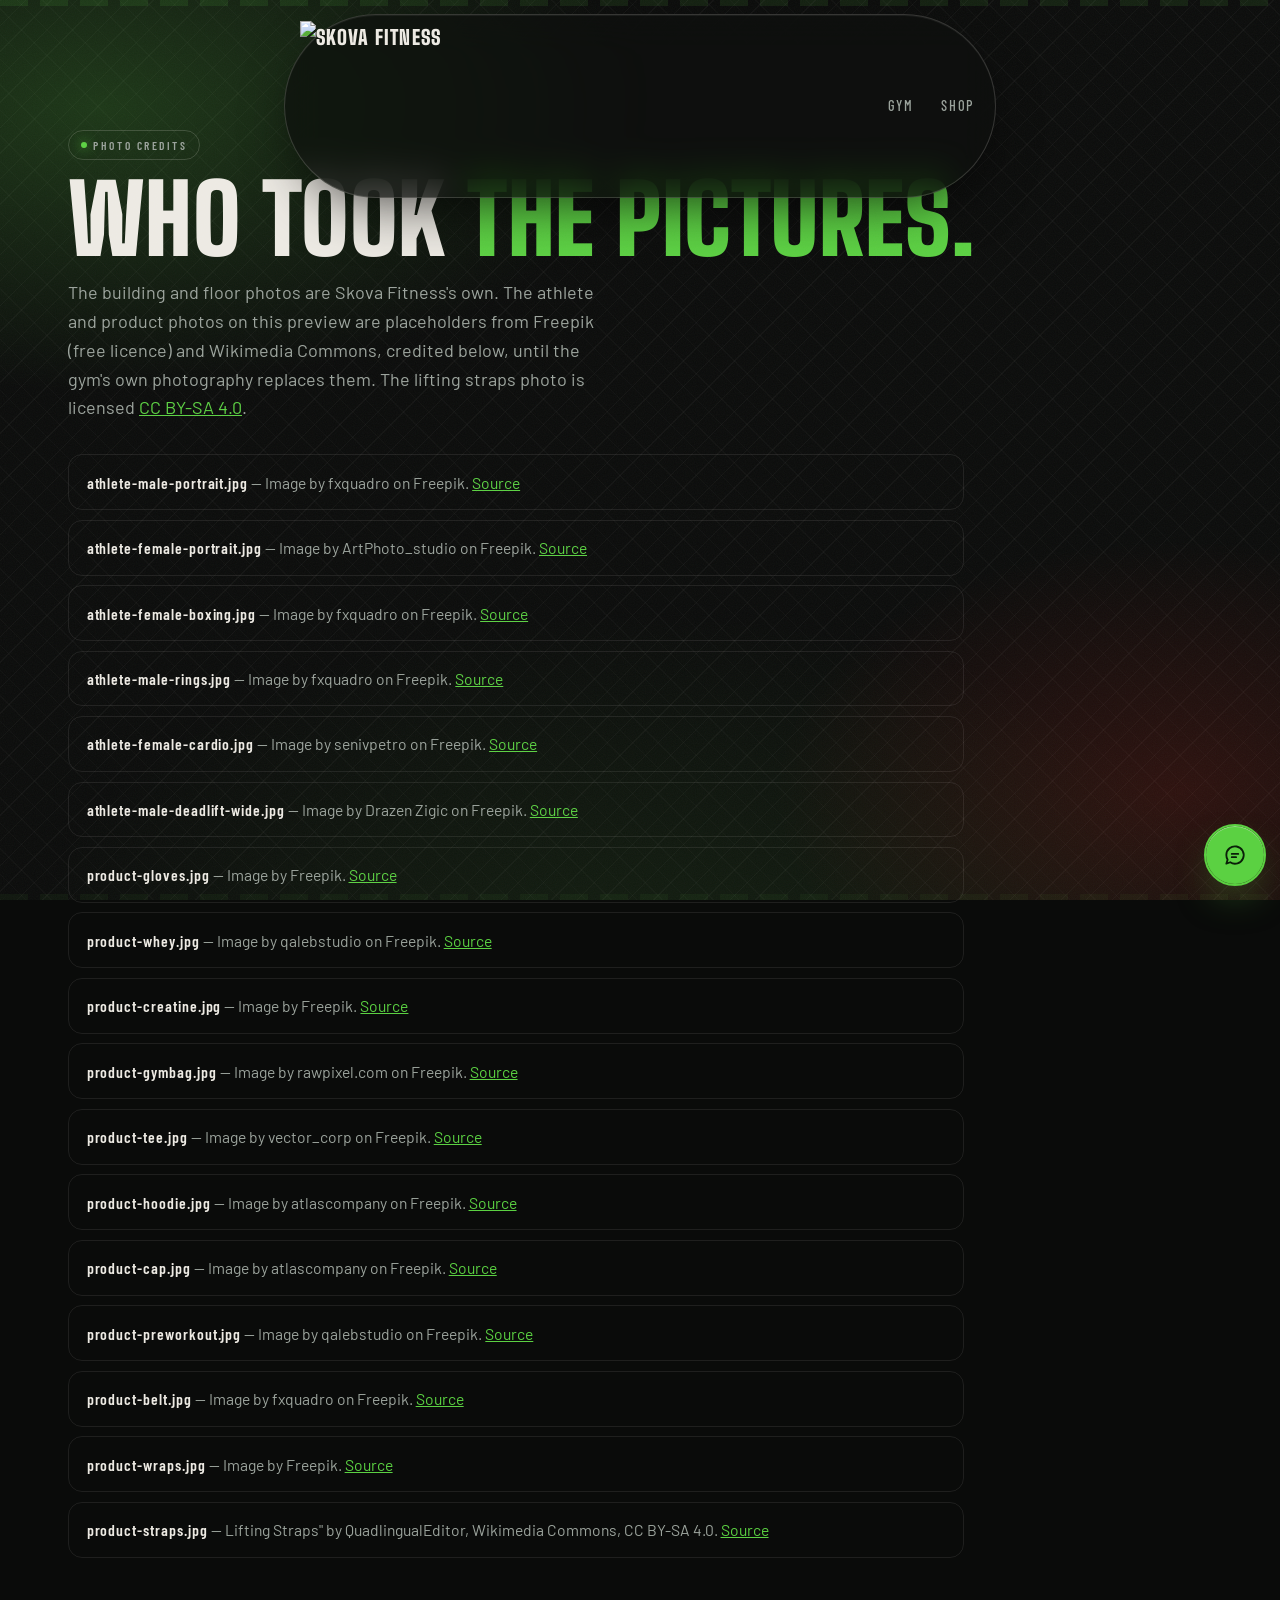
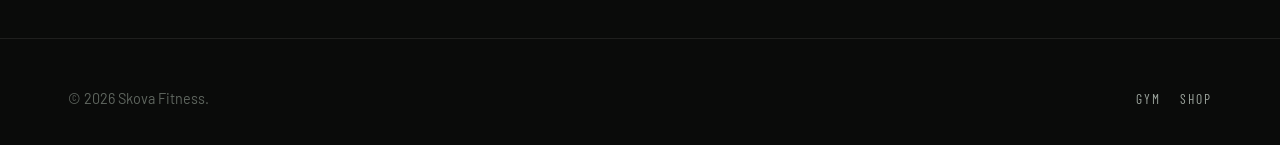
==== commit a99dfb2b: "Update credits.html" ====
--- a/credits.html
+++ b/credits.html
@@ -5,6 +5,7 @@
 <meta name="viewport" content="width=device-width, initial-scale=1, viewport-fit=cover">
 <title>Skova Fitness photo credits</title>
 <meta name="robots" content="noindex">
+<link rel="icon" type="image/png" href="img/favicon.png">
 <link rel="stylesheet" href="https://fonts.googleapis.com/css2?family=Big+Shoulders+Display:wght@800;900&family=Barlow:wght@400;500&family=Barlow+Condensed:wght@500;600&display=swap">
 <link rel="stylesheet" href="css/site.css">
 <style>
@@ -18,7 +19,7 @@
 <body>
 <div class="bg" aria-hidden="true" style="--bg:url(img/bg-floor.jpg)"><span class="rail top"></span><span class="rail bottom"></span></div>
 <div class="grain" aria-hidden="true"></div>
-<header class="nav"><div class="nav-pill"><a class="brand" href="index.html"><svg viewBox="0 0 64 64" aria-hidden="true"><path d="M20 12h24l-8 18h10L18 52l8-18H14z" fill="#5bd142"/></svg>Skova</a><ul class="nav-links"><li><a href="index.html">Gym</a></li><li><a href="shop.html">Shop</a></li></ul></div></header>
+<header class="nav"><div class="nav-pill"><a class="brand" href="index.html"><img src="img/logo-skova.png" alt="Skova Fitness" width="557" height="169"></a><ul class="nav-links"><li><a href="index.html">Gym</a></li><li><a href="shop.html">Shop</a></li></ul></div></header>
 <main class="credits"><div class="wrap">
 <span class="eyebrow">Photo credits</span>
 <h1 class="h2" style="margin-top:1rem">Who took <em>the pictures.</em></h1>
--- a/css/site.css
+++ b/css/site.css
@@ -1,238 +1,292 @@
-/* Skova Fitness — shared styles for every page */
-:root{
-  color-scheme:dark;
-  --ink:#0a0b0a;
-  --steel:#151716;
-  --steel-2:#1d201e;
-  --bone:#edeae3;
-  --muted:#9ba39c;
-  --dim:#5f665f;
-  --line:rgba(237,234,227,.09);
-  --line-strong:rgba(237,234,227,.18);
-  --turf:#5bd142;
-  --turf-ink:#0a1f08;
-  --turf-deep:#2f8f22;
-  --signal:#e22e1f;
-  --amber:#f0b429;
-  --ease:cubic-bezier(.32,.72,0,1);
-  --spring:cubic-bezier(.34,1.56,.64,1);
-  --r-xl:2rem;
-  --r-lg:1.5rem;
-  --gutter:clamp(16px,4vw,48px);
-  --display:"Big Shoulders Display","Barlow Condensed","Arial Narrow",sans-serif;
-  --body:"Barlow","Segoe UI",system-ui,sans-serif;
-  --label:"Barlow Condensed","Barlow","Arial Narrow",sans-serif;
-}
-*{box-sizing:border-box}
-html{scroll-behavior:smooth;-webkit-text-size-adjust:100%}
-html,body{margin:0}
-html{background:var(--ink)}
-body{background:transparent;color:var(--bone);font-family:var(--body);font-size:1.0625rem;line-height:1.6;overflow-x:hidden}
-img{max-width:100%;display:block}
-a{color:inherit}
-h1,h2,h3,h4{margin:0;font-family:var(--display);text-transform:uppercase;line-height:.9;letter-spacing:.005em;text-wrap:balance}
-p{margin:0}
-::selection{background:var(--turf);color:var(--turf-ink)}
-:focus-visible{outline:2px solid var(--turf);outline-offset:4px;border-radius:4px}
-[hidden]{display:none!important}
-
-.grain{position:fixed;inset:0;pointer-events:none;z-index:40;opacity:.045;mix-blend-mode:screen;
-  background-image:url("data:image/svg+xml,%3Csvg xmlns='http://www.w3.org/2000/svg' width='160' height='160'%3E%3Cfilter id='n'%3E%3CfeTurbulence type='fractalNoise' baseFrequency='.9' numOctaves='2' stitchTiles='stitch'/%3E%3C/filter%3E%3Crect width='160' height='160' filter='url(%23n)'/%3E%3C/svg%3E");
-  background-size:160px 160px}
-
-/* gym backdrop: blurred floor photo, steel plate texture, light spill from the turf and the sign */
-.bg{position:fixed;inset:0;z-index:-1;overflow:hidden;background:var(--ink);pointer-events:none}
-.bg::before{content:"";position:absolute;inset:-4%;background:var(--bg) center 30%/cover no-repeat;opacity:.72}
-.bg::after{content:"";position:absolute;inset:0;
-  background:
-    radial-gradient(60% 45% at 8% 12%,rgba(91,209,66,.22),transparent 70%),
-    radial-gradient(45% 40% at 92% 88%,rgba(226,46,31,.16),transparent 70%),
-    radial-gradient(70% 60% at 50% 110%,rgba(91,209,66,.10),transparent 70%),
-    repeating-linear-gradient(135deg,rgba(237,234,227,.035) 0 1px,transparent 1px 18px),
-    repeating-linear-gradient(45deg,rgba(237,234,227,.025) 0 1px,transparent 1px 18px),
-    linear-gradient(180deg,rgba(10,11,10,.62) 0%,rgba(10,11,10,.45) 35%,rgba(10,11,10,.55) 70%,rgba(10,11,10,.82) 100%)}
-.bg .rail{position:absolute;left:0;right:0;height:6px;background:repeating-linear-gradient(90deg,var(--turf) 0 28px,transparent 28px 40px);opacity:.28}
-.bg .rail.top{top:0}.bg .rail.bottom{bottom:0}
-.band-steel{background:rgba(21,23,22,.82);border-block:1px solid var(--line);backdrop-filter:none}
-.marquee{background:rgba(21,23,22,.9)}
-
-/* scroll progress (CSS scroll-driven where supported, otherwise hidden) */
-.progress{position:fixed;top:0;left:0;right:0;height:3px;z-index:70;background:var(--turf);transform-origin:0 50%;transform:scaleX(0);pointer-events:none;box-shadow:0 0 12px var(--turf)}
-@supports (animation-timeline: scroll()){
-  .progress{animation:grow linear both;animation-timeline:scroll(root)}
-  @keyframes grow{from{transform:scaleX(0)}to{transform:scaleX(1)}}
-}
-
-.wrap{width:min(1240px,100%);margin-inline:auto;padding-inline:var(--gutter)}
-.eyebrow{display:inline-flex;width:fit-content;max-width:100%;justify-self:start;align-items:center;gap:.6em;font-family:var(--label);font-weight:600;font-size:.72rem;letter-spacing:.22em;text-transform:uppercase;color:var(--muted);
-  border:1px solid var(--line-strong);border-radius:999px;padding:.45em 1em .4em}
-.eyebrow::before{content:"";width:6px;height:6px;border-radius:50%;background:var(--turf);box-shadow:0 0 12px var(--turf)}
-.lede{color:var(--muted);max-width:34rem;font-size:1.125rem}
-.section{padding-block:clamp(5rem,12vw,9rem)}
-.section-head{display:grid;gap:1.4rem;max-width:44rem;margin-bottom:clamp(2.5rem,6vw,4rem)}
-.section-head.row{max-width:none;grid-template-columns:1fr auto;align-items:end}
-.section-head.row > div{display:grid;gap:1.4rem;max-width:44rem}
-.h2{font-size:clamp(3rem,7.5vw,6rem);font-weight:900}
-.h2 em{font-style:normal;color:var(--turf)}
-.sample{display:inline-flex;align-items:center;gap:.5em;font-family:var(--label);font-weight:600;font-size:.7rem;letter-spacing:.18em;text-transform:uppercase;color:var(--amber);border:1px dashed rgba(240,180,41,.6);border-radius:999px;padding:.4em .9em .35em;width:fit-content;max-width:100%}
-.sample::before{content:"";width:6px;height:6px;border-radius:50%;background:var(--amber);flex:none}
-
-/* buttons */
-.btn{display:inline-flex;align-items:center;gap:.9rem;padding:.55rem .55rem .55rem 1.5rem;border-radius:999px;border:1px solid transparent;
-  font-family:var(--label);font-weight:600;font-size:1rem;letter-spacing:.08em;text-transform:uppercase;text-decoration:none;cursor:pointer;
-  transition:transform .6s var(--ease),background .6s var(--ease),border-color .6s var(--ease),color .6s var(--ease);will-change:transform}
-.btn:active{transform:scale(.98)}
-.btn .ic{display:grid;place-items:center;width:2.25rem;height:2.25rem;border-radius:50%;transition:transform .6s var(--ease);flex:none}
-.btn .ic svg{width:15px;height:15px}
-.btn:hover .ic{transform:translate(2px,-2px) scale(1.06)}
-.btn-primary{background:var(--turf);color:var(--turf-ink)}
-.btn-primary .ic{background:rgba(10,31,8,.14)}
-.btn-primary:hover{background:#6ee055}
-.btn-ghost{background:rgba(237,234,227,.04);color:var(--bone);border-color:var(--line-strong)}
-.btn-ghost .ic{background:rgba(237,234,227,.08)}
-.btn-ghost:hover{border-color:rgba(237,234,227,.4)}
-.btn-sm{padding:.35rem .35rem .35rem 1.1rem;font-size:.85rem}
-.btn-sm .ic{width:1.9rem;height:1.9rem}
-
-/* floating nav */
-.nav{position:fixed;top:0;left:0;right:0;z-index:60;padding-top:calc(env(safe-area-inset-top,0px) + 14px);display:flex;justify-content:center;pointer-events:none}
-.nav-pill{pointer-events:auto;display:flex;align-items:center;gap:.25rem;padding:.4rem .5rem .4rem .9rem;border-radius:999px;
-  background:rgba(14,16,15,.72);border:1px solid var(--line-strong);backdrop-filter:blur(18px) saturate(140%);-webkit-backdrop-filter:blur(18px) saturate(140%);
-  box-shadow:0 20px 60px -20px rgba(0,0,0,.8),inset 0 1px 0 rgba(255,255,255,.06)}
-.brand{display:flex;align-items:center;gap:.6rem;text-decoration:none;font-family:var(--display);font-weight:900;font-size:1.25rem;letter-spacing:.06em;text-transform:uppercase;padding-right:.9rem}
-.brand svg{width:22px;height:22px;transition:transform .8s var(--spring)}
-.brand:hover svg{transform:rotate(-12deg) scale(1.15)}
-.nav-links{display:flex;gap:.1rem;list-style:none;margin:0;padding:0}
-.nav-links a{display:block;padding:.5rem .8rem;border-radius:999px;font-family:var(--label);font-weight:500;font-size:.9rem;letter-spacing:.12em;text-transform:uppercase;color:var(--muted);text-decoration:none;transition:color .5s var(--ease),background .5s var(--ease)}
-.nav-links a:hover,.nav-links a[aria-current="true"]{color:var(--bone);background:rgba(237,234,227,.06)}
-.open-badge{display:inline-flex;align-items:center;gap:.45em;margin-left:.3rem;padding:.35em .8em .3em;border-radius:999px;font-family:var(--label);font-weight:600;font-size:.72rem;letter-spacing:.16em;text-transform:uppercase;color:var(--muted);border:1px solid var(--line);white-space:nowrap}
-.open-badge::before{content:"";width:7px;height:7px;border-radius:50%;background:var(--dim)}
-.open-badge.is-open{color:var(--turf);border-color:rgba(91,209,66,.35)}
-.open-badge.is-open::before{background:var(--turf);box-shadow:0 0 10px var(--turf);animation:pulse 2s infinite}
-.open-badge.is-closed::before{background:var(--signal)}
-@keyframes pulse{0%,100%{box-shadow:0 0 0 0 rgba(91,209,66,.6)}70%{box-shadow:0 0 0 8px rgba(91,209,66,0)}}
-.nav .btn{margin-left:.4rem}
-.burger{display:none;width:44px;height:44px;border-radius:50%;background:transparent;border:0;cursor:pointer;position:relative;margin-left:.2rem}
-.burger span{position:absolute;left:12px;width:20px;height:2px;background:var(--bone);border-radius:2px;transition:transform .6s var(--ease),top .6s var(--ease),opacity .4s var(--ease)}
-.burger span:nth-child(1){top:16px}.burger span:nth-child(2){top:22px}.burger span:nth-child(3){top:28px}
-.burger[aria-expanded="true"] span:nth-child(1){top:22px;transform:rotate(45deg)}
-.burger[aria-expanded="true"] span:nth-child(2){opacity:0;transform:scaleX(.2)}
-.burger[aria-expanded="true"] span:nth-child(3){top:22px;transform:rotate(-45deg)}
-.menu{position:fixed;inset:0;z-index:55;background:rgba(10,11,10,.88);backdrop-filter:blur(30px);-webkit-backdrop-filter:blur(30px);
-  display:grid;place-items:center;opacity:0;visibility:hidden;transition:opacity .6s var(--ease),visibility 0s .6s;overflow:auto}
-.menu.open{opacity:1;visibility:visible;transition:opacity .6s var(--ease)}
-.menu ul{list-style:none;margin:0;padding:2rem 1rem;display:grid;gap:.3rem;text-align:center}
-.menu a{display:block;font-family:var(--display);font-weight:900;font-size:clamp(2.4rem,10vw,4.2rem);text-transform:uppercase;text-decoration:none;line-height:1;
-  transform:translateY(40px);opacity:0;transition:transform .8s var(--ease),opacity .8s var(--ease)}
-.menu.open a{transform:none;opacity:1}
-.menu.open li a{transition-delay:calc(.06s * var(--i,1))}
-.menu a:hover{color:var(--turf)}
-
-/* machined frame (double bezel) */
-.frame{background:rgba(237,234,227,.04);border:1px solid var(--line-strong);border-radius:var(--r-xl);padding:.45rem;
-  box-shadow:0 40px 90px -40px rgba(0,0,0,.9),inset 0 1px 0 rgba(255,255,255,.06)}
-.frame-in{border-radius:calc(var(--r-xl) - .45rem);overflow:hidden;background:var(--steel);position:relative;box-shadow:inset 0 1px 1px rgba(255,255,255,.12)}
-.frame-in img{width:100%;height:100%;object-fit:cover;transition:transform 1.4s var(--ease)}
-.frame:hover .frame-in img{transform:scale(1.03)}
-.caption{position:absolute;left:1.1rem;bottom:1.1rem;right:1.1rem;display:flex;justify-content:space-between;align-items:end;gap:1rem;
-  font-family:var(--label);font-size:.78rem;letter-spacing:.14em;text-transform:uppercase;color:rgba(237,234,227,.85)}
-.caption b{font-weight:600;color:var(--bone)}
-.caption span{padding:.35em .7em;border-radius:999px;background:rgba(10,11,10,.55);backdrop-filter:blur(8px);-webkit-backdrop-filter:blur(8px);border:1px solid rgba(237,234,227,.15)}
-
-/* marquee */
-.marquee{border-block:1px solid var(--line);padding-block:1.1rem;overflow:hidden;background:var(--steel)}
-.marquee-track{display:flex;gap:3rem;width:max-content;animation:slide 38s linear infinite;font-family:var(--display);font-weight:800;font-size:clamp(1.4rem,3vw,2.2rem);text-transform:uppercase;letter-spacing:.06em;white-space:nowrap}
-.marquee-track span{display:flex;align-items:center;gap:3rem}
-.marquee-track i{width:10px;height:10px;border-radius:50%;background:var(--signal);flex:none}
-.marquee-track .g{color:var(--turf)}
-.marquee-track svg{width:1.4em;height:1.4em;flex:none;color:var(--turf);animation:spin 6s linear infinite}
-@keyframes slide{to{transform:translateX(-50%)}}
-@keyframes spin{to{transform:rotate(360deg)}}
-
-/* floating equipment field (hero background) */
-.gear-field{position:absolute;inset:0;pointer-events:none;overflow:hidden;z-index:0}
-.gear{position:absolute;color:var(--turf);opacity:.22;transform:translate(calc(var(--mx,0) * var(--p,1) * 1px),calc(var(--my,0) * var(--p,1) * 1px));transition:transform .9s var(--ease);will-change:transform}
-.gear svg{width:var(--s,120px);height:auto;display:block;animation:floaty var(--d,9s) ease-in-out infinite alternate;transform-origin:50% 50%}
-.gear svg *{vector-effect:non-scaling-stroke}
-@keyframes floaty{from{transform:translateY(0) rotate(calc(var(--r,8deg) * -1))}to{transform:translateY(-18px) rotate(var(--r,8deg))}}
-
-/* barbell divider that loads its plates on scroll */
-.bar-divider{display:block;width:min(720px,80%);margin:0 auto;overflow:visible;color:var(--muted)}
-.bar-divider .plate{fill:var(--steel-2);stroke:var(--line-strong);stroke-width:1;transform:translateX(var(--from));transition:transform 1.1s var(--spring)}
-.bar-divider .plate.g{fill:rgba(91,209,66,.18);stroke:var(--turf)}
-.bar-divider.loaded .plate{transform:translateX(0)}
-.bar-divider .p1{--from:-140px;transition-delay:.05s}.bar-divider .p2{--from:-110px;transition-delay:.18s}.bar-divider .p3{--from:-80px;transition-delay:.3s}
-.bar-divider .p4{--from:140px;transition-delay:.05s}.bar-divider .p5{--from:110px;transition-delay:.18s}.bar-divider .p6{--from:80px;transition-delay:.3s}
-.bar-divider .bar{stroke:var(--muted);stroke-width:5;stroke-linecap:round}
-.bar-divider .sleeve{stroke:var(--bone);stroke-width:9;stroke-linecap:round;opacity:.6}
-
-/* equipment icon micro-animations */
-.icon-wiggle{display:inline-grid;place-items:center;color:var(--turf);transition:transform .8s var(--spring)}
-.icon-wiggle svg{width:26px;height:26px}
-.cell:hover .icon-wiggle,.program:hover .icon-wiggle,.card:hover .icon-wiggle{animation:wiggle .9s var(--spring)}
-@keyframes wiggle{0%{transform:rotate(0)}25%{transform:rotate(-16deg) scale(1.08)}55%{transform:rotate(12deg) scale(1.08)}80%{transform:rotate(-5deg)}100%{transform:rotate(0)}}
-
-/* forms */
-.field{display:grid;gap:.45rem}
-.field label{font-family:var(--label);font-weight:600;font-size:.72rem;letter-spacing:.2em;text-transform:uppercase;color:var(--muted)}
-.field input,.field select,.field textarea{width:100%;background:rgba(237,234,227,.05);border:1px solid var(--line-strong);border-radius:14px;padding:.85rem 1rem;color:var(--bone);font:inherit;font-size:1rem;transition:border-color .5s var(--ease),background .5s var(--ease)}
-.field input:focus,.field select:focus,.field textarea:focus{outline:none;border-color:var(--turf);background:rgba(91,209,66,.06)}
-.field textarea{min-height:110px;resize:vertical}
-.two{display:grid;grid-template-columns:1fr 1fr;gap:1rem}
-.form{border-radius:calc(var(--r-xl) - .45rem);background:var(--steel);padding:clamp(1.5rem,3vw,2.4rem);display:grid;gap:1.1rem;box-shadow:inset 0 1px 1px rgba(255,255,255,.08)}
-.form-foot{display:flex;flex-wrap:wrap;gap:1rem;align-items:center;justify-content:space-between}
-.form-foot small{color:var(--dim);font-size:.85rem;max-width:22rem}
-.toast{display:none;padding:1rem 1.2rem;border-radius:14px;background:rgba(91,209,66,.1);border:1px solid rgba(91,209,66,.4);color:var(--bone)}
-.toast.show{display:block;animation:pop .5s var(--spring)}
-@keyframes pop{from{transform:scale(.96);opacity:0}to{transform:none;opacity:1}}
-.seg{display:flex;border:1px solid var(--line-strong);border-radius:999px;padding:.25rem;gap:.25rem;background:rgba(237,234,227,.03);position:relative}
-.seg label{flex:1;text-align:center;padding:.55rem .8rem;border-radius:999px;cursor:pointer;font-family:var(--label);font-weight:600;font-size:.85rem;letter-spacing:.12em;text-transform:uppercase;color:var(--muted);transition:background .5s var(--ease),color .5s var(--ease)}
-.seg input{position:absolute;opacity:0;width:0;height:0}
-.seg input:checked + label{background:var(--turf);color:var(--turf-ink)}
-.seg input:focus-visible + label{outline:2px solid var(--turf)}
-.copy{border:1px solid var(--line-strong);background:transparent;color:var(--muted);border-radius:999px;padding:.2em .7em;font-family:var(--label);font-size:.7rem;letter-spacing:.14em;text-transform:uppercase;cursor:pointer;transition:color .4s,border-color .4s}
-.copy:hover{color:var(--bone);border-color:var(--bone)}
-.socials{display:flex;gap:.6rem;flex-wrap:wrap}
-.socials a{display:inline-flex;align-items:center;gap:.5rem;text-decoration:none;color:var(--muted);border:1px solid var(--line-strong);border-radius:999px;padding:.5em 1em;font-family:var(--label);font-size:.85rem;letter-spacing:.12em;text-transform:uppercase;transition:color .5s var(--ease),border-color .5s var(--ease)}
-.socials a:hover{color:var(--bone);border-color:var(--bone)}
-.socials svg{width:16px;height:16px}
-
-/* sticky mobile action bar + back to top */
-.dock{position:fixed;left:0;right:0;bottom:0;z-index:58;display:none;gap:.6rem;padding:.7rem var(--gutter) calc(.7rem + env(safe-area-inset-bottom,0px));background:rgba(14,16,15,.85);border-top:1px solid var(--line-strong);backdrop-filter:blur(18px);-webkit-backdrop-filter:blur(18px)}
-.dock .btn{flex:1;justify-content:space-between;padding-left:1.1rem;font-size:.85rem}
-.dock .btn .ic{width:1.9rem;height:1.9rem}
-.totop{position:fixed;right:1rem;bottom:calc(1rem + env(safe-area-inset-bottom,0px));z-index:57;width:44px;height:44px;border-radius:50%;border:1px solid var(--line-strong);background:rgba(14,16,15,.8);color:var(--bone);display:grid;place-items:center;cursor:pointer;opacity:0;transform:translateY(10px);transition:opacity .6s var(--ease),transform .6s var(--ease);pointer-events:none}
-.totop.show{opacity:1;transform:none;pointer-events:auto}
-.totop svg{width:16px;height:16px}
-
-/* footer */
-.footer{border-top:1px solid var(--line);padding-block:3rem 2.2rem}
-.footer-grid{display:flex;flex-wrap:wrap;gap:1.5rem 3rem;justify-content:space-between;align-items:end}
-.footer .brand{font-size:2rem;padding:0}
-.footer p{color:var(--dim);font-size:.9rem}
-.footer nav{display:flex;flex-wrap:wrap;gap:1.2rem}
-.footer nav a{color:var(--muted);text-decoration:none;font-family:var(--label);font-size:.85rem;letter-spacing:.14em;text-transform:uppercase}
-.footer nav a:hover{color:var(--bone)}
-
-/* reveal: visible at rest; JS stages only what is below the fold */
-.will-reveal{opacity:0;transform:translateY(28px);filter:blur(6px)}
-.revealed{opacity:1;transform:none;filter:blur(0);transition:opacity .9s var(--ease),transform .9s var(--ease),filter .9s var(--ease)}
-
-@media (max-width:960px){
-  .nav-links,.nav .btn,.nav .open-badge{display:none}
-  .burger{display:block}
-  .section-head.row{grid-template-columns:1fr}
-  .dock{display:flex}
-  body{padding-bottom:5.5rem}
-  .totop{bottom:calc(5.6rem + env(safe-area-inset-bottom,0px))}
-}
-@media (max-width:560px){
-  .two{grid-template-columns:1fr}
-}
-@media (prefers-reduced-motion:reduce){
-  html{scroll-behavior:auto}
-  .marquee-track,.gear svg,.marquee-track svg,.open-badge.is-open::before{animation:none}
-  .will-reveal{opacity:1;transform:none;filter:none}
-  .bar-divider .plate{transform:none;transition:none}
-  *{transition-duration:.01ms!important}
-}
+/* Skova Fitness — shared styles for every page */
+:root{
+  color-scheme:dark;
+  --ink:#0a0b0a;
+  --steel:#151716;
+  --steel-2:#1d201e;
+  --bone:#edeae3;
+  --muted:#9ba39c;
+  --dim:#5f665f;
+  --line:rgba(237,234,227,.09);
+  --line-strong:rgba(237,234,227,.18);
+  --turf:#5bd142;
+  --turf-ink:#0a1f08;
+  --turf-deep:#2f8f22;
+  --signal:#e22e1f;
+  --amber:#f0b429;
+  --ease:cubic-bezier(.32,.72,0,1);
+  --spring:cubic-bezier(.34,1.56,.64,1);
+  --r-xl:2rem;
+  --r-lg:1.5rem;
+  --gutter:clamp(16px,4vw,48px);
+  --display:"Big Shoulders Display","Barlow Condensed","Arial Narrow",sans-serif;
+  --body:"Barlow","Segoe UI",system-ui,sans-serif;
+  --label:"Barlow Condensed","Barlow","Arial Narrow",sans-serif;
+}
+*{box-sizing:border-box}
+html{scroll-behavior:smooth;-webkit-text-size-adjust:100%}
+html,body{margin:0}
+html{background:var(--ink)}
+body{background:transparent;color:var(--bone);font-family:var(--body);font-size:1.0625rem;line-height:1.6;overflow-x:hidden}
+img{max-width:100%;display:block}
+a{color:inherit}
+h1,h2,h3,h4{margin:0;font-family:var(--display);text-transform:uppercase;line-height:.9;letter-spacing:.005em;text-wrap:balance}
+p{margin:0}
+::selection{background:var(--turf);color:var(--turf-ink)}
+:focus-visible{outline:2px solid var(--turf);outline-offset:4px;border-radius:4px}
+[hidden]{display:none!important}
+
+.grain{position:fixed;inset:0;pointer-events:none;z-index:40;opacity:.045;mix-blend-mode:screen;
+  background-image:url("data:image/svg+xml,%3Csvg xmlns='http://www.w3.org/2000/svg' width='160' height='160'%3E%3Cfilter id='n'%3E%3CfeTurbulence type='fractalNoise' baseFrequency='.9' numOctaves='2' stitchTiles='stitch'/%3E%3C/filter%3E%3Crect width='160' height='160' filter='url(%23n)'/%3E%3C/svg%3E");
+  background-size:160px 160px}
+
+/* gym backdrop: blurred floor photo, steel plate texture, light spill from the turf and the sign */
+.bg{position:fixed;inset:0;z-index:-1;overflow:hidden;background:var(--ink);pointer-events:none}
+.bg::before{content:"";position:absolute;inset:-4%;background:var(--bg) center 30%/cover no-repeat;opacity:.72}
+.bg::after{content:"";position:absolute;inset:0;
+  background:
+    radial-gradient(60% 45% at 8% 12%,rgba(91,209,66,.22),transparent 70%),
+    radial-gradient(45% 40% at 92% 88%,rgba(226,46,31,.16),transparent 70%),
+    radial-gradient(70% 60% at 50% 110%,rgba(91,209,66,.10),transparent 70%),
+    repeating-linear-gradient(135deg,rgba(237,234,227,.035) 0 1px,transparent 1px 18px),
+    repeating-linear-gradient(45deg,rgba(237,234,227,.025) 0 1px,transparent 1px 18px),
+    linear-gradient(180deg,rgba(10,11,10,.62) 0%,rgba(10,11,10,.45) 35%,rgba(10,11,10,.55) 70%,rgba(10,11,10,.82) 100%)}
+.bg .rail{position:absolute;left:0;right:0;height:6px;background:repeating-linear-gradient(90deg,var(--turf) 0 28px,transparent 28px 40px);opacity:.28}
+.bg .rail.top{top:0}.bg .rail.bottom{bottom:0}
+.band-steel{background:rgba(21,23,22,.82);border-block:1px solid var(--line);backdrop-filter:none}
+.marquee{background:rgba(21,23,22,.9)}
+
+/* scroll progress (CSS scroll-driven where supported, otherwise hidden) */
+.progress{position:fixed;top:0;left:0;right:0;height:3px;z-index:70;background:var(--turf);transform-origin:0 50%;transform:scaleX(0);pointer-events:none;box-shadow:0 0 12px var(--turf)}
+@supports (animation-timeline: scroll()){
+  .progress{animation:grow linear both;animation-timeline:scroll(root)}
+  @keyframes grow{from{transform:scaleX(0)}to{transform:scaleX(1)}}
+}
+
+.wrap{width:min(1240px,100%);margin-inline:auto;padding-inline:var(--gutter)}
+.eyebrow{display:inline-flex;width:fit-content;max-width:100%;justify-self:start;align-items:center;gap:.6em;font-family:var(--label);font-weight:600;font-size:.72rem;letter-spacing:.22em;text-transform:uppercase;color:var(--muted);
+  border:1px solid var(--line-strong);border-radius:999px;padding:.45em 1em .4em}
+.eyebrow::before{content:"";width:6px;height:6px;border-radius:50%;background:var(--turf);box-shadow:0 0 12px var(--turf)}
+.lede{color:var(--muted);max-width:34rem;font-size:1.125rem}
+.section{padding-block:clamp(5rem,12vw,9rem)}
+.section-head{display:grid;gap:1.4rem;max-width:44rem;margin-bottom:clamp(2.5rem,6vw,4rem)}
+.section-head.row{max-width:none;grid-template-columns:1fr auto;align-items:end}
+.section-head.row > div{display:grid;gap:1.4rem;max-width:44rem}
+.h2{font-size:clamp(3rem,7.5vw,6rem);font-weight:900}
+.h2 em{font-style:normal;color:var(--turf)}
+.sample{display:inline-flex;align-items:center;gap:.5em;font-family:var(--label);font-weight:600;font-size:.7rem;letter-spacing:.18em;text-transform:uppercase;color:var(--amber);border:1px dashed rgba(240,180,41,.6);border-radius:999px;padding:.4em .9em .35em;width:fit-content;max-width:100%}
+.sample::before{content:"";width:6px;height:6px;border-radius:50%;background:var(--amber);flex:none}
+
+/* buttons */
+.btn{display:inline-flex;align-items:center;gap:.9rem;padding:.55rem .55rem .55rem 1.5rem;border-radius:999px;border:1px solid transparent;
+  font-family:var(--label);font-weight:600;font-size:1rem;letter-spacing:.08em;text-transform:uppercase;text-decoration:none;cursor:pointer;
+  transition:transform .6s var(--ease),background .6s var(--ease),border-color .6s var(--ease),color .6s var(--ease);will-change:transform}
+.btn:active{transform:scale(.98)}
+.btn .ic{display:grid;place-items:center;width:2.25rem;height:2.25rem;border-radius:50%;transition:transform .6s var(--ease);flex:none}
+.btn .ic svg{width:15px;height:15px}
+.btn:hover .ic{transform:translate(2px,-2px) scale(1.06)}
+.btn-primary{background:var(--turf);color:var(--turf-ink)}
+.btn-primary .ic{background:rgba(10,31,8,.14)}
+.btn-primary:hover{background:#6ee055}
+.btn-ghost{background:rgba(237,234,227,.04);color:var(--bone);border-color:var(--line-strong)}
+.btn-ghost .ic{background:rgba(237,234,227,.08)}
+.btn-ghost:hover{border-color:rgba(237,234,227,.4)}
+.btn-sm{padding:.35rem .35rem .35rem 1.1rem;font-size:.85rem}
+.btn-sm .ic{width:1.9rem;height:1.9rem}
+
+/* floating nav */
+.nav{position:fixed;top:0;left:0;right:0;z-index:60;padding-top:calc(env(safe-area-inset-top,0px) + 14px);display:flex;justify-content:center;pointer-events:none}
+.nav-pill{pointer-events:auto;display:flex;align-items:center;gap:.25rem;padding:.4rem .5rem .4rem .9rem;border-radius:999px;
+  background:rgba(14,16,15,.72);border:1px solid var(--line-strong);backdrop-filter:blur(18px) saturate(140%);-webkit-backdrop-filter:blur(18px) saturate(140%);
+  box-shadow:0 20px 60px -20px rgba(0,0,0,.8),inset 0 1px 0 rgba(255,255,255,.06)}
+.brand{display:flex;align-items:center;gap:.6rem;text-decoration:none;font-family:var(--display);font-weight:900;font-size:1.25rem;letter-spacing:.06em;text-transform:uppercase;padding-right:.9rem}
+.brand svg{width:22px;height:22px;transition:transform .8s var(--spring)}
+.brand:hover svg{transform:rotate(-12deg) scale(1.15)}
+.nav-links{display:flex;gap:.1rem;list-style:none;margin:0;padding:0}
+.nav-links a{display:block;padding:.5rem .8rem;border-radius:999px;font-family:var(--label);font-weight:500;font-size:.9rem;letter-spacing:.12em;text-transform:uppercase;color:var(--muted);text-decoration:none;transition:color .5s var(--ease),background .5s var(--ease)}
+.nav-links a:hover,.nav-links a[aria-current="true"]{color:var(--bone);background:rgba(237,234,227,.06)}
+.open-badge{display:inline-flex;align-items:center;gap:.45em;margin-left:.3rem;padding:.35em .8em .3em;border-radius:999px;font-family:var(--label);font-weight:600;font-size:.72rem;letter-spacing:.16em;text-transform:uppercase;color:var(--muted);border:1px solid var(--line);white-space:nowrap}
+.open-badge::before{content:"";width:7px;height:7px;border-radius:50%;background:var(--dim)}
+.open-badge.is-open{color:var(--turf);border-color:rgba(91,209,66,.35)}
+.open-badge.is-open::before{background:var(--turf);box-shadow:0 0 10px var(--turf);animation:pulse 2s infinite}
+.open-badge.is-closed::before{background:var(--signal)}
+@keyframes pulse{0%,100%{box-shadow:0 0 0 0 rgba(91,209,66,.6)}70%{box-shadow:0 0 0 8px rgba(91,209,66,0)}}
+.nav .btn{margin-left:.4rem}
+.burger{display:none;width:44px;height:44px;border-radius:50%;background:transparent;border:0;cursor:pointer;position:relative;margin-left:.2rem}
+.burger span{position:absolute;left:12px;width:20px;height:2px;background:var(--bone);border-radius:2px;transition:transform .6s var(--ease),top .6s var(--ease),opacity .4s var(--ease)}
+.burger span:nth-child(1){top:16px}.burger span:nth-child(2){top:22px}.burger span:nth-child(3){top:28px}
+.burger[aria-expanded="true"] span:nth-child(1){top:22px;transform:rotate(45deg)}
+.burger[aria-expanded="true"] span:nth-child(2){opacity:0;transform:scaleX(.2)}
+.burger[aria-expanded="true"] span:nth-child(3){top:22px;transform:rotate(-45deg)}
+.menu{position:fixed;inset:0;z-index:55;background:rgba(10,11,10,.88);backdrop-filter:blur(30px);-webkit-backdrop-filter:blur(30px);
+  display:grid;place-items:center;opacity:0;visibility:hidden;transition:opacity .6s var(--ease),visibility 0s .6s;overflow:auto}
+.menu.open{opacity:1;visibility:visible;transition:opacity .6s var(--ease)}
+.menu ul{list-style:none;margin:0;padding:2rem 1rem;display:grid;gap:.3rem;text-align:center}
+.menu a{display:block;font-family:var(--display);font-weight:900;font-size:clamp(2.4rem,10vw,4.2rem);text-transform:uppercase;text-decoration:none;line-height:1;
+  transform:translateY(40px);opacity:0;transition:transform .8s var(--ease),opacity .8s var(--ease)}
+.menu.open a{transform:none;opacity:1}
+.menu.open li a{transition-delay:calc(.06s * var(--i,1))}
+.menu a:hover{color:var(--turf)}
+
+/* machined frame (double bezel) */
+.frame{background:rgba(237,234,227,.04);border:1px solid var(--line-strong);border-radius:var(--r-xl);padding:.45rem;
+  box-shadow:0 40px 90px -40px rgba(0,0,0,.9),inset 0 1px 0 rgba(255,255,255,.06)}
+.frame-in{border-radius:calc(var(--r-xl) - .45rem);overflow:hidden;background:var(--steel);position:relative;box-shadow:inset 0 1px 1px rgba(255,255,255,.12)}
+.frame-in img{width:100%;height:100%;object-fit:cover;transition:transform 1.4s var(--ease)}
+.frame:hover .frame-in img{transform:scale(1.03)}
+.caption{position:absolute;left:1.1rem;bottom:1.1rem;right:1.1rem;display:flex;justify-content:space-between;align-items:end;gap:1rem;
+  font-family:var(--label);font-size:.78rem;letter-spacing:.14em;text-transform:uppercase;color:rgba(237,234,227,.85)}
+.caption b{font-weight:600;color:var(--bone)}
+.caption span{padding:.35em .7em;border-radius:999px;background:rgba(10,11,10,.55);backdrop-filter:blur(8px);-webkit-backdrop-filter:blur(8px);border:1px solid rgba(237,234,227,.15)}
+
+/* marquee */
+.marquee{border-block:1px solid var(--line);padding-block:1.1rem;overflow:hidden;background:var(--steel)}
+.marquee-track{display:flex;gap:3rem;width:max-content;animation:slide 38s linear infinite;font-family:var(--display);font-weight:800;font-size:clamp(1.4rem,3vw,2.2rem);text-transform:uppercase;letter-spacing:.06em;white-space:nowrap}
+.marquee-track span{display:flex;align-items:center;gap:3rem}
+.marquee-track i{width:10px;height:10px;border-radius:50%;background:var(--signal);flex:none}
+.marquee-track .g{color:var(--turf)}
+.marquee-track svg{width:1.4em;height:1.4em;flex:none;color:var(--turf);animation:spin 6s linear infinite}
+@keyframes slide{to{transform:translateX(-50%)}}
+@keyframes spin{to{transform:rotate(360deg)}}
+
+/* floating equipment field (hero background) */
+.gear-field{position:absolute;inset:0;pointer-events:none;overflow:hidden;z-index:0}
+.gear{position:absolute;color:var(--turf);opacity:.22;transform:translate(calc(var(--mx,0) * var(--p,1) * 1px),calc(var(--my,0) * var(--p,1) * 1px));transition:transform .9s var(--ease);will-change:transform}
+.gear svg{width:var(--s,120px);height:auto;display:block;animation:floaty var(--d,9s) ease-in-out infinite alternate;transform-origin:50% 50%}
+.gear svg *{vector-effect:non-scaling-stroke}
+@keyframes floaty{from{transform:translateY(0) rotate(calc(var(--r,8deg) * -1))}to{transform:translateY(-18px) rotate(var(--r,8deg))}}
+
+/* barbell divider that loads its plates on scroll */
+.bar-divider{display:block;width:min(720px,80%);margin:0 auto;overflow:visible;color:var(--muted)}
+.bar-divider .plate{fill:var(--steel-2);stroke:var(--line-strong);stroke-width:1;transform:translateX(var(--from));transition:transform 1.1s var(--spring)}
+.bar-divider .plate.g{fill:rgba(91,209,66,.18);stroke:var(--turf)}
+.bar-divider.loaded .plate{transform:translateX(0)}
+.bar-divider .p1{--from:-140px;transition-delay:.05s}.bar-divider .p2{--from:-110px;transition-delay:.18s}.bar-divider .p3{--from:-80px;transition-delay:.3s}
+.bar-divider .p4{--from:140px;transition-delay:.05s}.bar-divider .p5{--from:110px;transition-delay:.18s}.bar-divider .p6{--from:80px;transition-delay:.3s}
+.bar-divider .bar{stroke:var(--muted);stroke-width:5;stroke-linecap:round}
+.bar-divider .sleeve{stroke:var(--bone);stroke-width:9;stroke-linecap:round;opacity:.6}
+
+/* equipment icon micro-animations */
+.icon-wiggle{display:inline-grid;place-items:center;color:var(--turf);transition:transform .8s var(--spring)}
+.icon-wiggle svg{width:26px;height:26px}
+.cell:hover .icon-wiggle,.program:hover .icon-wiggle,.card:hover .icon-wiggle{animation:wiggle .9s var(--spring)}
+@keyframes wiggle{0%{transform:rotate(0)}25%{transform:rotate(-16deg) scale(1.08)}55%{transform:rotate(12deg) scale(1.08)}80%{transform:rotate(-5deg)}100%{transform:rotate(0)}}
+
+/* forms */
+.field{display:grid;gap:.45rem}
+.field label{font-family:var(--label);font-weight:600;font-size:.72rem;letter-spacing:.2em;text-transform:uppercase;color:var(--muted)}
+.field input,.field select,.field textarea{width:100%;background:rgba(237,234,227,.05);border:1px solid var(--line-strong);border-radius:14px;padding:.85rem 1rem;color:var(--bone);font:inherit;font-size:1rem;transition:border-color .5s var(--ease),background .5s var(--ease)}
+.field input:focus,.field select:focus,.field textarea:focus{outline:none;border-color:var(--turf);background:rgba(91,209,66,.06)}
+.field textarea{min-height:110px;resize:vertical}
+.two{display:grid;grid-template-columns:1fr 1fr;gap:1rem}
+.form{border-radius:calc(var(--r-xl) - .45rem);background:var(--steel);padding:clamp(1.5rem,3vw,2.4rem);display:grid;gap:1.1rem;box-shadow:inset 0 1px 1px rgba(255,255,255,.08)}
+.form-foot{display:flex;flex-wrap:wrap;gap:1rem;align-items:center;justify-content:space-between}
+.form-foot small{color:var(--dim);font-size:.85rem;max-width:22rem}
+.toast{display:none;padding:1rem 1.2rem;border-radius:14px;background:rgba(91,209,66,.1);border:1px solid rgba(91,209,66,.4);color:var(--bone)}
+.toast.show{display:block;animation:pop .5s var(--spring)}
+@keyframes pop{from{transform:scale(.96);opacity:0}to{transform:none;opacity:1}}
+.seg{display:flex;border:1px solid var(--line-strong);border-radius:999px;padding:.25rem;gap:.25rem;background:rgba(237,234,227,.03);position:relative}
+.seg label{flex:1;text-align:center;padding:.55rem .8rem;border-radius:999px;cursor:pointer;font-family:var(--label);font-weight:600;font-size:.85rem;letter-spacing:.12em;text-transform:uppercase;color:var(--muted);transition:background .5s var(--ease),color .5s var(--ease)}
+.seg input{position:absolute;opacity:0;width:0;height:0}
+.seg input:checked + label{background:var(--turf);color:var(--turf-ink)}
+.seg input:focus-visible + label{outline:2px solid var(--turf)}
+.copy{border:1px solid var(--line-strong);background:transparent;color:var(--muted);border-radius:999px;padding:.2em .7em;font-family:var(--label);font-size:.7rem;letter-spacing:.14em;text-transform:uppercase;cursor:pointer;transition:color .4s,border-color .4s}
+.copy:hover{color:var(--bone);border-color:var(--bone)}
+.socials{display:flex;gap:.6rem;flex-wrap:wrap}
+.socials a{display:inline-flex;align-items:center;gap:.5rem;text-decoration:none;color:var(--muted);border:1px solid var(--line-strong);border-radius:999px;padding:.5em 1em;font-family:var(--label);font-size:.85rem;letter-spacing:.12em;text-transform:uppercase;transition:color .5s var(--ease),border-color .5s var(--ease)}
+.socials a:hover{color:var(--bone);border-color:var(--bone)}
+.socials svg{width:16px;height:16px}
+
+/* sticky mobile action bar + back to top */
+.dock{position:fixed;left:0;right:0;bottom:0;z-index:58;display:none;gap:.6rem;padding:.7rem var(--gutter) calc(.7rem + env(safe-area-inset-bottom,0px));background:rgba(14,16,15,.85);border-top:1px solid var(--line-strong);backdrop-filter:blur(18px);-webkit-backdrop-filter:blur(18px)}
+.dock .btn{flex:1;justify-content:space-between;padding-left:1.1rem;font-size:.85rem}
+.dock .btn .ic{width:1.9rem;height:1.9rem}
+.totop{position:fixed;left:1rem;bottom:calc(1rem + env(safe-area-inset-bottom,0px));z-index:57;width:44px;height:44px;border-radius:50%;border:1px solid var(--line-strong);background:rgba(14,16,15,.8);color:var(--bone);display:grid;place-items:center;cursor:pointer;opacity:0;transform:translateY(10px);transition:opacity .6s var(--ease),transform .6s var(--ease);pointer-events:none}
+.totop.show{opacity:1;transform:none;pointer-events:auto}
+.totop svg{width:16px;height:16px}
+
+
+/* on-site assistant */
+.sr{position:absolute;width:1px;height:1px;overflow:hidden;clip:rect(0 0 0 0);white-space:nowrap}
+.chat{position:fixed;right:1rem;bottom:calc(1rem + env(safe-area-inset-bottom,0px));z-index:62;display:flex;flex-direction:column;align-items:flex-end;gap:.7rem;pointer-events:none}
+.chat > *{pointer-events:auto}
+.chat-launch{order:3;width:58px;height:58px;border-radius:50%;border:0;cursor:pointer;background:var(--turf);color:var(--turf-ink);display:grid;place-items:center;box-shadow:0 18px 40px -12px rgba(91,209,66,.55),inset 0 1px 0 rgba(255,255,255,.35);transition:transform .6s var(--spring),background .5s var(--ease)}
+.chat-launch:hover{transform:scale(1.06)}
+.chat-launch:active{transform:scale(.96)}
+.chat-launch svg{grid-area:1/1;transition:transform .6s var(--ease),opacity .4s var(--ease)}
+.chat-launch .ico-open{width:26px;height:26px}
+.chat-launch .ico-close{width:18px;height:18px;opacity:0;transform:rotate(-90deg)}
+.chat.open .chat-launch .ico-open{opacity:0;transform:rotate(90deg) scale(.6)}
+.chat.open .chat-launch .ico-close{opacity:1;transform:none}
+.chat-launch::after{content:"";position:absolute;width:58px;height:58px;border-radius:50%;border:2px solid var(--turf);animation:ring 2.6s var(--ease) infinite;pointer-events:none}
+.chat.open .chat-launch::after{display:none}
+@keyframes ring{0%{transform:scale(1);opacity:.7}100%{transform:scale(1.55);opacity:0}}
+.chat-tease{order:2;border:1px solid var(--line-strong);background:rgba(14,16,15,.92);color:var(--bone);border-radius:999px 999px 6px 999px;padding:.6rem 1rem;font-family:var(--label);font-weight:600;letter-spacing:.1em;text-transform:uppercase;font-size:.78rem;cursor:pointer;animation:pop .5s var(--spring)}
+.chat-panel{order:1;width:min(380px,calc(100vw - 2rem));height:min(580px,calc(100dvh - 8rem));display:flex;flex-direction:column;border-radius:var(--r-lg);overflow:hidden;
+  background:#101211;border:1px solid var(--line-strong);box-shadow:0 40px 90px -30px rgba(0,0,0,.95),inset 0 1px 0 rgba(255,255,255,.06);
+  opacity:0;visibility:hidden;transform:translateY(16px) scale(.97);transform-origin:100% 100%;transition:opacity .45s var(--ease),transform .55s var(--ease),visibility 0s .55s;position:absolute;right:0;bottom:calc(58px + .8rem)}
+.chat.open .chat-panel{opacity:1;visibility:visible;transform:none;transition:opacity .45s var(--ease),transform .55s var(--ease)}
+.chat-head{display:flex;align-items:center;gap:.7rem;padding:.9rem 1rem;border-bottom:1px solid var(--line);background:linear-gradient(180deg,rgba(91,209,66,.12),transparent)}
+.chat-avatar{width:38px;height:38px;border-radius:50%;display:grid;place-items:center;background:var(--turf);color:var(--turf-ink);flex:none}
+.chat-avatar svg{width:20px;height:20px}
+.chat-head div{flex:1;min-width:0;display:grid}
+.chat-head b{font-family:var(--display);font-weight:800;font-size:1.25rem;text-transform:uppercase;letter-spacing:.04em;line-height:1}
+.chat-head small{color:var(--muted);font-size:.74rem;margin-top:.2rem}
+.chat-x{width:34px;height:34px;border-radius:50%;border:1px solid var(--line-strong);background:transparent;color:var(--bone);cursor:pointer;display:grid;place-items:center;flex:none}
+.chat-x svg{width:13px;height:13px}
+.chat-list{flex:1;overflow-y:auto;padding:1rem;display:flex;flex-direction:column;gap:.55rem;overscroll-behavior:contain}
+.chat-msg{max-width:86%;padding:.65rem .85rem;border-radius:16px;font-size:.95rem;line-height:1.45;animation:pop .35s var(--spring);overflow-wrap:anywhere}
+.chat-msg.bot{align-self:flex-start;background:rgba(237,234,227,.06);border:1px solid var(--line);border-bottom-left-radius:5px}
+.chat-msg.user{align-self:flex-end;background:var(--turf);color:var(--turf-ink);border-bottom-right-radius:5px;font-weight:500}
+.chat-msg a{color:var(--turf);text-underline-offset:3px}
+.chat-msg small{color:var(--muted);font-size:.8rem;display:inline-block;margin-top:.35rem}
+.chat-msg .chat-sample{color:var(--amber);font-style:normal;font-size:.8rem}
+.chat-msg .chat-cta{display:inline-block;margin-top:.5rem;background:var(--turf);color:var(--turf-ink);text-decoration:none;font-family:var(--label);font-weight:600;letter-spacing:.08em;text-transform:uppercase;font-size:.82rem;border-radius:999px;padding:.55em 1.1em}
+.chat-msg.typing{display:inline-flex;gap:4px;align-items:center;padding:.8rem .9rem}
+.chat-msg.typing span{width:6px;height:6px;border-radius:50%;background:var(--muted);animation:blink 1s infinite}
+.chat-msg.typing span:nth-child(2){animation-delay:.15s}.chat-msg.typing span:nth-child(3){animation-delay:.3s}
+@keyframes blink{0%,80%,100%{opacity:.25;transform:none}40%{opacity:1;transform:translateY(-3px)}}
+.chat-chips{display:flex;flex-wrap:wrap;gap:.4rem;padding:0 1rem .7rem}
+.chat-chips:empty{display:none}
+.chat-chip{border:1px solid rgba(91,209,66,.4);background:rgba(91,209,66,.08);color:var(--bone);border-radius:999px;padding:.4em .85em;font:inherit;font-size:.82rem;cursor:pointer;transition:background .4s var(--ease),border-color .4s var(--ease)}
+.chat-chip:hover{background:rgba(91,209,66,.18);border-color:var(--turf)}
+.chat-form{display:flex;gap:.5rem;padding:.7rem;border-top:1px solid var(--line);background:rgba(237,234,227,.02)}
+.chat-form input{flex:1;min-width:0;background:rgba(237,234,227,.05);border:1px solid var(--line-strong);border-radius:999px;padding:.7rem 1rem;color:var(--bone);font:inherit;font-size:1rem}
+.chat-form input:focus{outline:none;border-color:var(--turf)}
+.chat-form button{width:44px;height:44px;border-radius:50%;border:0;background:var(--turf);color:var(--turf-ink);cursor:pointer;display:grid;place-items:center;flex:none;transition:transform .5s var(--spring)}
+.chat-form button:hover{transform:translateX(2px)}
+.chat-form button svg{width:16px;height:16px}
+
+/* footer */
+.footer{border-top:1px solid var(--line);padding-block:3rem 2.2rem}
+.footer-grid{display:flex;flex-wrap:wrap;gap:1.5rem 3rem;justify-content:space-between;align-items:end}
+.footer .brand{font-size:2rem;padding:0}
+.footer p{color:var(--dim);font-size:.9rem}
+.footer nav{display:flex;flex-wrap:wrap;gap:1.2rem}
+.footer nav a{color:var(--muted);text-decoration:none;font-family:var(--label);font-size:.85rem;letter-spacing:.14em;text-transform:uppercase}
+.footer nav a:hover{color:var(--bone)}
+
+/* reveal: visible at rest; JS stages only what is below the fold */
+.will-reveal{opacity:0;transform:translateY(28px);filter:blur(6px)}
+.revealed{opacity:1;transform:none;filter:blur(0);transition:opacity .9s var(--ease),transform .9s var(--ease),filter .9s var(--ease)}
+
+@media (max-width:960px){
+  .nav-links,.nav .btn,.nav .open-badge{display:none}
+  .burger{display:block}
+  .section-head.row{grid-template-columns:1fr}
+  .dock{display:flex}
+  body{padding-bottom:5.5rem}
+  .totop{bottom:calc(5.6rem + env(safe-area-inset-bottom,0px))}
+  .chat{bottom:calc(5.4rem + env(safe-area-inset-bottom,0px))}
+  .chat-panel{height:min(560px,calc(100dvh - 12rem))}
+}
+@media (max-width:560px){
+  .two{grid-template-columns:1fr}
+}
+@media (prefers-reduced-motion:reduce){
+  html{scroll-behavior:auto}
+  .marquee-track,.gear svg,.marquee-track svg,.open-badge.is-open::before,.chat-launch::after,.chat-msg.typing span{animation:none}
+  .will-reveal{opacity:1;transform:none;filter:none}
+  .bar-divider .plate{transform:none;transition:none}
+  *{transition-duration:.01ms!important}
+}
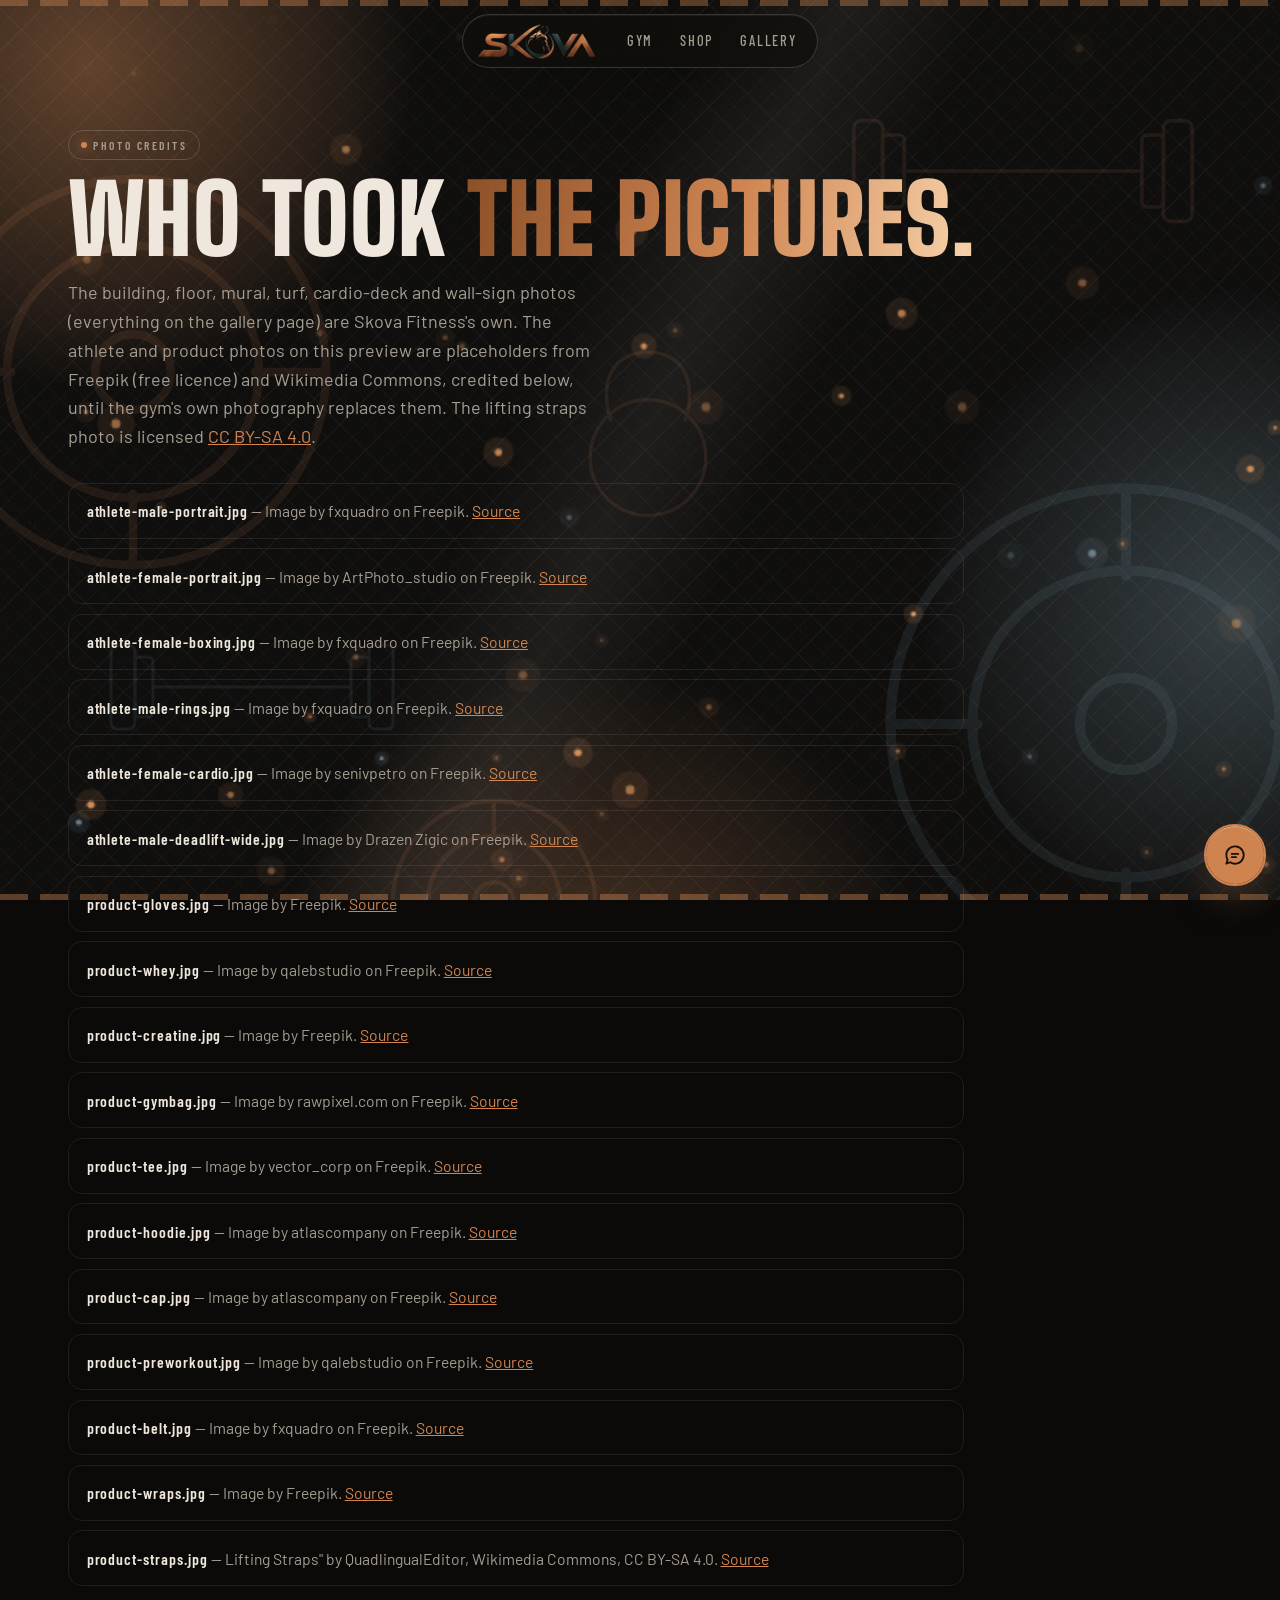
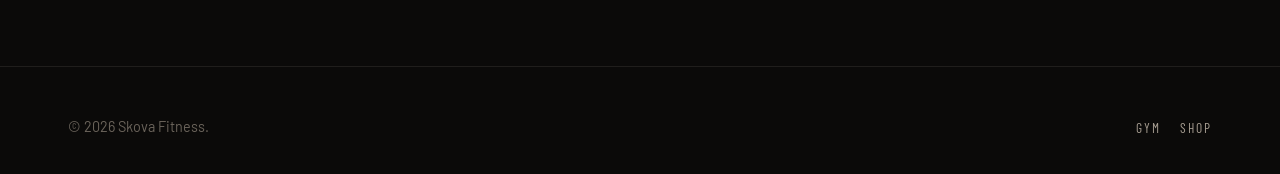
==== commit 80068273: "Update credits.html" ====
--- a/credits.html
+++ b/credits.html
@@ -19,11 +19,11 @@
 <body>
 <div class="bg" aria-hidden="true" style="--bg:url(img/bg-floor.jpg)"><span class="rail top"></span><span class="rail bottom"></span></div>
 <div class="grain" aria-hidden="true"></div>
-<header class="nav"><div class="nav-pill"><a class="brand" href="index.html"><img src="img/logo-skova.png" alt="Skova Fitness" width="557" height="169"></a><ul class="nav-links"><li><a href="index.html">Gym</a></li><li><a href="shop.html">Shop</a></li></ul></div></header>
+<header class="nav"><div class="nav-pill"><a class="brand" href="index.html"><img src="img/logo-skova.png" alt="Skova Fitness" width="557" height="169"></a><ul class="nav-links"><li><a href="index.html">Gym</a></li><li><a href="shop.html">Shop</a></li><li><a href="gallery.html">Gallery</a></li></ul></div></header>
 <main class="credits"><div class="wrap">
 <span class="eyebrow">Photo credits</span>
 <h1 class="h2" style="margin-top:1rem">Who took <em>the pictures.</em></h1>
-<p class="lede" style="margin-top:1rem">The building and floor photos are Skova Fitness's own. The athlete and product photos on this preview are placeholders from Freepik (free licence) and Wikimedia Commons, credited below, until the gym's own photography replaces them. The lifting straps photo is licensed <a href="https://creativecommons.org/licenses/by-sa/4.0/" target="_blank" rel="noopener">CC BY-SA 4.0</a>.</p>
+<p class="lede" style="margin-top:1rem">The building, floor, mural, turf, cardio-deck and wall-sign photos (everything on the gallery page) are Skova Fitness's own. The athlete and product photos on this preview are placeholders from Freepik (free licence) and Wikimedia Commons, credited below, until the gym's own photography replaces them. The lifting straps photo is licensed <a href="https://creativecommons.org/licenses/by-sa/4.0/" target="_blank" rel="noopener">CC BY-SA 4.0</a>.</p>
 <ul>
 <li><b>athlete-male-portrait.jpg</b> — Image by fxquadro on Freepik. <a href="https://www.magnific.com/free-photo/sportsman-is-holding-weight-plate-gym_26506236.htm" target="_blank" rel="noopener">Source</a></li>
 <li><b>athlete-female-portrait.jpg</b> — Image by ArtPhoto_studio on Freepik. <a href="https://www.magnific.com/free-photo/woman-posing-with-dumbbells-gym_26589216.htm" target="_blank" rel="noopener">Source</a></li>
--- a/css/site.css
+++ b/css/site.css
@@ -1,292 +1,370 @@
-/* Skova Fitness — shared styles for every page */
-:root{
-  color-scheme:dark;
-  --ink:#0a0b0a;
-  --steel:#151716;
-  --steel-2:#1d201e;
-  --bone:#edeae3;
-  --muted:#9ba39c;
-  --dim:#5f665f;
-  --line:rgba(237,234,227,.09);
-  --line-strong:rgba(237,234,227,.18);
-  --turf:#5bd142;
-  --turf-ink:#0a1f08;
-  --turf-deep:#2f8f22;
-  --signal:#e22e1f;
-  --amber:#f0b429;
-  --ease:cubic-bezier(.32,.72,0,1);
-  --spring:cubic-bezier(.34,1.56,.64,1);
-  --r-xl:2rem;
-  --r-lg:1.5rem;
-  --gutter:clamp(16px,4vw,48px);
-  --display:"Big Shoulders Display","Barlow Condensed","Arial Narrow",sans-serif;
-  --body:"Barlow","Segoe UI",system-ui,sans-serif;
-  --label:"Barlow Condensed","Barlow","Arial Narrow",sans-serif;
-}
-*{box-sizing:border-box}
-html{scroll-behavior:smooth;-webkit-text-size-adjust:100%}
-html,body{margin:0}
-html{background:var(--ink)}
-body{background:transparent;color:var(--bone);font-family:var(--body);font-size:1.0625rem;line-height:1.6;overflow-x:hidden}
-img{max-width:100%;display:block}
-a{color:inherit}
-h1,h2,h3,h4{margin:0;font-family:var(--display);text-transform:uppercase;line-height:.9;letter-spacing:.005em;text-wrap:balance}
-p{margin:0}
-::selection{background:var(--turf);color:var(--turf-ink)}
-:focus-visible{outline:2px solid var(--turf);outline-offset:4px;border-radius:4px}
-[hidden]{display:none!important}
-
-.grain{position:fixed;inset:0;pointer-events:none;z-index:40;opacity:.045;mix-blend-mode:screen;
-  background-image:url("data:image/svg+xml,%3Csvg xmlns='http://www.w3.org/2000/svg' width='160' height='160'%3E%3Cfilter id='n'%3E%3CfeTurbulence type='fractalNoise' baseFrequency='.9' numOctaves='2' stitchTiles='stitch'/%3E%3C/filter%3E%3Crect width='160' height='160' filter='url(%23n)'/%3E%3C/svg%3E");
-  background-size:160px 160px}
-
-/* gym backdrop: blurred floor photo, steel plate texture, light spill from the turf and the sign */
-.bg{position:fixed;inset:0;z-index:-1;overflow:hidden;background:var(--ink);pointer-events:none}
-.bg::before{content:"";position:absolute;inset:-4%;background:var(--bg) center 30%/cover no-repeat;opacity:.72}
-.bg::after{content:"";position:absolute;inset:0;
-  background:
-    radial-gradient(60% 45% at 8% 12%,rgba(91,209,66,.22),transparent 70%),
-    radial-gradient(45% 40% at 92% 88%,rgba(226,46,31,.16),transparent 70%),
-    radial-gradient(70% 60% at 50% 110%,rgba(91,209,66,.10),transparent 70%),
-    repeating-linear-gradient(135deg,rgba(237,234,227,.035) 0 1px,transparent 1px 18px),
-    repeating-linear-gradient(45deg,rgba(237,234,227,.025) 0 1px,transparent 1px 18px),
-    linear-gradient(180deg,rgba(10,11,10,.62) 0%,rgba(10,11,10,.45) 35%,rgba(10,11,10,.55) 70%,rgba(10,11,10,.82) 100%)}
-.bg .rail{position:absolute;left:0;right:0;height:6px;background:repeating-linear-gradient(90deg,var(--turf) 0 28px,transparent 28px 40px);opacity:.28}
-.bg .rail.top{top:0}.bg .rail.bottom{bottom:0}
-.band-steel{background:rgba(21,23,22,.82);border-block:1px solid var(--line);backdrop-filter:none}
-.marquee{background:rgba(21,23,22,.9)}
-
-/* scroll progress (CSS scroll-driven where supported, otherwise hidden) */
-.progress{position:fixed;top:0;left:0;right:0;height:3px;z-index:70;background:var(--turf);transform-origin:0 50%;transform:scaleX(0);pointer-events:none;box-shadow:0 0 12px var(--turf)}
-@supports (animation-timeline: scroll()){
-  .progress{animation:grow linear both;animation-timeline:scroll(root)}
-  @keyframes grow{from{transform:scaleX(0)}to{transform:scaleX(1)}}
-}
-
-.wrap{width:min(1240px,100%);margin-inline:auto;padding-inline:var(--gutter)}
-.eyebrow{display:inline-flex;width:fit-content;max-width:100%;justify-self:start;align-items:center;gap:.6em;font-family:var(--label);font-weight:600;font-size:.72rem;letter-spacing:.22em;text-transform:uppercase;color:var(--muted);
-  border:1px solid var(--line-strong);border-radius:999px;padding:.45em 1em .4em}
-.eyebrow::before{content:"";width:6px;height:6px;border-radius:50%;background:var(--turf);box-shadow:0 0 12px var(--turf)}
-.lede{color:var(--muted);max-width:34rem;font-size:1.125rem}
-.section{padding-block:clamp(5rem,12vw,9rem)}
-.section-head{display:grid;gap:1.4rem;max-width:44rem;margin-bottom:clamp(2.5rem,6vw,4rem)}
-.section-head.row{max-width:none;grid-template-columns:1fr auto;align-items:end}
-.section-head.row > div{display:grid;gap:1.4rem;max-width:44rem}
-.h2{font-size:clamp(3rem,7.5vw,6rem);font-weight:900}
-.h2 em{font-style:normal;color:var(--turf)}
-.sample{display:inline-flex;align-items:center;gap:.5em;font-family:var(--label);font-weight:600;font-size:.7rem;letter-spacing:.18em;text-transform:uppercase;color:var(--amber);border:1px dashed rgba(240,180,41,.6);border-radius:999px;padding:.4em .9em .35em;width:fit-content;max-width:100%}
-.sample::before{content:"";width:6px;height:6px;border-radius:50%;background:var(--amber);flex:none}
-
-/* buttons */
-.btn{display:inline-flex;align-items:center;gap:.9rem;padding:.55rem .55rem .55rem 1.5rem;border-radius:999px;border:1px solid transparent;
-  font-family:var(--label);font-weight:600;font-size:1rem;letter-spacing:.08em;text-transform:uppercase;text-decoration:none;cursor:pointer;
-  transition:transform .6s var(--ease),background .6s var(--ease),border-color .6s var(--ease),color .6s var(--ease);will-change:transform}
-.btn:active{transform:scale(.98)}
-.btn .ic{display:grid;place-items:center;width:2.25rem;height:2.25rem;border-radius:50%;transition:transform .6s var(--ease);flex:none}
-.btn .ic svg{width:15px;height:15px}
-.btn:hover .ic{transform:translate(2px,-2px) scale(1.06)}
-.btn-primary{background:var(--turf);color:var(--turf-ink)}
-.btn-primary .ic{background:rgba(10,31,8,.14)}
-.btn-primary:hover{background:#6ee055}
-.btn-ghost{background:rgba(237,234,227,.04);color:var(--bone);border-color:var(--line-strong)}
-.btn-ghost .ic{background:rgba(237,234,227,.08)}
-.btn-ghost:hover{border-color:rgba(237,234,227,.4)}
-.btn-sm{padding:.35rem .35rem .35rem 1.1rem;font-size:.85rem}
-.btn-sm .ic{width:1.9rem;height:1.9rem}
-
-/* floating nav */
-.nav{position:fixed;top:0;left:0;right:0;z-index:60;padding-top:calc(env(safe-area-inset-top,0px) + 14px);display:flex;justify-content:center;pointer-events:none}
-.nav-pill{pointer-events:auto;display:flex;align-items:center;gap:.25rem;padding:.4rem .5rem .4rem .9rem;border-radius:999px;
-  background:rgba(14,16,15,.72);border:1px solid var(--line-strong);backdrop-filter:blur(18px) saturate(140%);-webkit-backdrop-filter:blur(18px) saturate(140%);
-  box-shadow:0 20px 60px -20px rgba(0,0,0,.8),inset 0 1px 0 rgba(255,255,255,.06)}
-.brand{display:flex;align-items:center;gap:.6rem;text-decoration:none;font-family:var(--display);font-weight:900;font-size:1.25rem;letter-spacing:.06em;text-transform:uppercase;padding-right:.9rem}
-.brand svg{width:22px;height:22px;transition:transform .8s var(--spring)}
-.brand:hover svg{transform:rotate(-12deg) scale(1.15)}
-.nav-links{display:flex;gap:.1rem;list-style:none;margin:0;padding:0}
-.nav-links a{display:block;padding:.5rem .8rem;border-radius:999px;font-family:var(--label);font-weight:500;font-size:.9rem;letter-spacing:.12em;text-transform:uppercase;color:var(--muted);text-decoration:none;transition:color .5s var(--ease),background .5s var(--ease)}
-.nav-links a:hover,.nav-links a[aria-current="true"]{color:var(--bone);background:rgba(237,234,227,.06)}
-.open-badge{display:inline-flex;align-items:center;gap:.45em;margin-left:.3rem;padding:.35em .8em .3em;border-radius:999px;font-family:var(--label);font-weight:600;font-size:.72rem;letter-spacing:.16em;text-transform:uppercase;color:var(--muted);border:1px solid var(--line);white-space:nowrap}
-.open-badge::before{content:"";width:7px;height:7px;border-radius:50%;background:var(--dim)}
-.open-badge.is-open{color:var(--turf);border-color:rgba(91,209,66,.35)}
-.open-badge.is-open::before{background:var(--turf);box-shadow:0 0 10px var(--turf);animation:pulse 2s infinite}
-.open-badge.is-closed::before{background:var(--signal)}
-@keyframes pulse{0%,100%{box-shadow:0 0 0 0 rgba(91,209,66,.6)}70%{box-shadow:0 0 0 8px rgba(91,209,66,0)}}
-.nav .btn{margin-left:.4rem}
-.burger{display:none;width:44px;height:44px;border-radius:50%;background:transparent;border:0;cursor:pointer;position:relative;margin-left:.2rem}
-.burger span{position:absolute;left:12px;width:20px;height:2px;background:var(--bone);border-radius:2px;transition:transform .6s var(--ease),top .6s var(--ease),opacity .4s var(--ease)}
-.burger span:nth-child(1){top:16px}.burger span:nth-child(2){top:22px}.burger span:nth-child(3){top:28px}
-.burger[aria-expanded="true"] span:nth-child(1){top:22px;transform:rotate(45deg)}
-.burger[aria-expanded="true"] span:nth-child(2){opacity:0;transform:scaleX(.2)}
-.burger[aria-expanded="true"] span:nth-child(3){top:22px;transform:rotate(-45deg)}
-.menu{position:fixed;inset:0;z-index:55;background:rgba(10,11,10,.88);backdrop-filter:blur(30px);-webkit-backdrop-filter:blur(30px);
-  display:grid;place-items:center;opacity:0;visibility:hidden;transition:opacity .6s var(--ease),visibility 0s .6s;overflow:auto}
-.menu.open{opacity:1;visibility:visible;transition:opacity .6s var(--ease)}
-.menu ul{list-style:none;margin:0;padding:2rem 1rem;display:grid;gap:.3rem;text-align:center}
-.menu a{display:block;font-family:var(--display);font-weight:900;font-size:clamp(2.4rem,10vw,4.2rem);text-transform:uppercase;text-decoration:none;line-height:1;
-  transform:translateY(40px);opacity:0;transition:transform .8s var(--ease),opacity .8s var(--ease)}
-.menu.open a{transform:none;opacity:1}
-.menu.open li a{transition-delay:calc(.06s * var(--i,1))}
-.menu a:hover{color:var(--turf)}
-
-/* machined frame (double bezel) */
-.frame{background:rgba(237,234,227,.04);border:1px solid var(--line-strong);border-radius:var(--r-xl);padding:.45rem;
-  box-shadow:0 40px 90px -40px rgba(0,0,0,.9),inset 0 1px 0 rgba(255,255,255,.06)}
-.frame-in{border-radius:calc(var(--r-xl) - .45rem);overflow:hidden;background:var(--steel);position:relative;box-shadow:inset 0 1px 1px rgba(255,255,255,.12)}
-.frame-in img{width:100%;height:100%;object-fit:cover;transition:transform 1.4s var(--ease)}
-.frame:hover .frame-in img{transform:scale(1.03)}
-.caption{position:absolute;left:1.1rem;bottom:1.1rem;right:1.1rem;display:flex;justify-content:space-between;align-items:end;gap:1rem;
-  font-family:var(--label);font-size:.78rem;letter-spacing:.14em;text-transform:uppercase;color:rgba(237,234,227,.85)}
-.caption b{font-weight:600;color:var(--bone)}
-.caption span{padding:.35em .7em;border-radius:999px;background:rgba(10,11,10,.55);backdrop-filter:blur(8px);-webkit-backdrop-filter:blur(8px);border:1px solid rgba(237,234,227,.15)}
-
-/* marquee */
-.marquee{border-block:1px solid var(--line);padding-block:1.1rem;overflow:hidden;background:var(--steel)}
-.marquee-track{display:flex;gap:3rem;width:max-content;animation:slide 38s linear infinite;font-family:var(--display);font-weight:800;font-size:clamp(1.4rem,3vw,2.2rem);text-transform:uppercase;letter-spacing:.06em;white-space:nowrap}
-.marquee-track span{display:flex;align-items:center;gap:3rem}
-.marquee-track i{width:10px;height:10px;border-radius:50%;background:var(--signal);flex:none}
-.marquee-track .g{color:var(--turf)}
-.marquee-track svg{width:1.4em;height:1.4em;flex:none;color:var(--turf);animation:spin 6s linear infinite}
-@keyframes slide{to{transform:translateX(-50%)}}
-@keyframes spin{to{transform:rotate(360deg)}}
-
-/* floating equipment field (hero background) */
-.gear-field{position:absolute;inset:0;pointer-events:none;overflow:hidden;z-index:0}
-.gear{position:absolute;color:var(--turf);opacity:.22;transform:translate(calc(var(--mx,0) * var(--p,1) * 1px),calc(var(--my,0) * var(--p,1) * 1px));transition:transform .9s var(--ease);will-change:transform}
-.gear svg{width:var(--s,120px);height:auto;display:block;animation:floaty var(--d,9s) ease-in-out infinite alternate;transform-origin:50% 50%}
-.gear svg *{vector-effect:non-scaling-stroke}
-@keyframes floaty{from{transform:translateY(0) rotate(calc(var(--r,8deg) * -1))}to{transform:translateY(-18px) rotate(var(--r,8deg))}}
-
-/* barbell divider that loads its plates on scroll */
-.bar-divider{display:block;width:min(720px,80%);margin:0 auto;overflow:visible;color:var(--muted)}
-.bar-divider .plate{fill:var(--steel-2);stroke:var(--line-strong);stroke-width:1;transform:translateX(var(--from));transition:transform 1.1s var(--spring)}
-.bar-divider .plate.g{fill:rgba(91,209,66,.18);stroke:var(--turf)}
-.bar-divider.loaded .plate{transform:translateX(0)}
-.bar-divider .p1{--from:-140px;transition-delay:.05s}.bar-divider .p2{--from:-110px;transition-delay:.18s}.bar-divider .p3{--from:-80px;transition-delay:.3s}
-.bar-divider .p4{--from:140px;transition-delay:.05s}.bar-divider .p5{--from:110px;transition-delay:.18s}.bar-divider .p6{--from:80px;transition-delay:.3s}
-.bar-divider .bar{stroke:var(--muted);stroke-width:5;stroke-linecap:round}
-.bar-divider .sleeve{stroke:var(--bone);stroke-width:9;stroke-linecap:round;opacity:.6}
-
-/* equipment icon micro-animations */
-.icon-wiggle{display:inline-grid;place-items:center;color:var(--turf);transition:transform .8s var(--spring)}
-.icon-wiggle svg{width:26px;height:26px}
-.cell:hover .icon-wiggle,.program:hover .icon-wiggle,.card:hover .icon-wiggle{animation:wiggle .9s var(--spring)}
-@keyframes wiggle{0%{transform:rotate(0)}25%{transform:rotate(-16deg) scale(1.08)}55%{transform:rotate(12deg) scale(1.08)}80%{transform:rotate(-5deg)}100%{transform:rotate(0)}}
-
-/* forms */
-.field{display:grid;gap:.45rem}
-.field label{font-family:var(--label);font-weight:600;font-size:.72rem;letter-spacing:.2em;text-transform:uppercase;color:var(--muted)}
-.field input,.field select,.field textarea{width:100%;background:rgba(237,234,227,.05);border:1px solid var(--line-strong);border-radius:14px;padding:.85rem 1rem;color:var(--bone);font:inherit;font-size:1rem;transition:border-color .5s var(--ease),background .5s var(--ease)}
-.field input:focus,.field select:focus,.field textarea:focus{outline:none;border-color:var(--turf);background:rgba(91,209,66,.06)}
-.field textarea{min-height:110px;resize:vertical}
-.two{display:grid;grid-template-columns:1fr 1fr;gap:1rem}
-.form{border-radius:calc(var(--r-xl) - .45rem);background:var(--steel);padding:clamp(1.5rem,3vw,2.4rem);display:grid;gap:1.1rem;box-shadow:inset 0 1px 1px rgba(255,255,255,.08)}
-.form-foot{display:flex;flex-wrap:wrap;gap:1rem;align-items:center;justify-content:space-between}
-.form-foot small{color:var(--dim);font-size:.85rem;max-width:22rem}
-.toast{display:none;padding:1rem 1.2rem;border-radius:14px;background:rgba(91,209,66,.1);border:1px solid rgba(91,209,66,.4);color:var(--bone)}
-.toast.show{display:block;animation:pop .5s var(--spring)}
-@keyframes pop{from{transform:scale(.96);opacity:0}to{transform:none;opacity:1}}
-.seg{display:flex;border:1px solid var(--line-strong);border-radius:999px;padding:.25rem;gap:.25rem;background:rgba(237,234,227,.03);position:relative}
-.seg label{flex:1;text-align:center;padding:.55rem .8rem;border-radius:999px;cursor:pointer;font-family:var(--label);font-weight:600;font-size:.85rem;letter-spacing:.12em;text-transform:uppercase;color:var(--muted);transition:background .5s var(--ease),color .5s var(--ease)}
-.seg input{position:absolute;opacity:0;width:0;height:0}
-.seg input:checked + label{background:var(--turf);color:var(--turf-ink)}
-.seg input:focus-visible + label{outline:2px solid var(--turf)}
-.copy{border:1px solid var(--line-strong);background:transparent;color:var(--muted);border-radius:999px;padding:.2em .7em;font-family:var(--label);font-size:.7rem;letter-spacing:.14em;text-transform:uppercase;cursor:pointer;transition:color .4s,border-color .4s}
-.copy:hover{color:var(--bone);border-color:var(--bone)}
-.socials{display:flex;gap:.6rem;flex-wrap:wrap}
-.socials a{display:inline-flex;align-items:center;gap:.5rem;text-decoration:none;color:var(--muted);border:1px solid var(--line-strong);border-radius:999px;padding:.5em 1em;font-family:var(--label);font-size:.85rem;letter-spacing:.12em;text-transform:uppercase;transition:color .5s var(--ease),border-color .5s var(--ease)}
-.socials a:hover{color:var(--bone);border-color:var(--bone)}
-.socials svg{width:16px;height:16px}
-
-/* sticky mobile action bar + back to top */
-.dock{position:fixed;left:0;right:0;bottom:0;z-index:58;display:none;gap:.6rem;padding:.7rem var(--gutter) calc(.7rem + env(safe-area-inset-bottom,0px));background:rgba(14,16,15,.85);border-top:1px solid var(--line-strong);backdrop-filter:blur(18px);-webkit-backdrop-filter:blur(18px)}
-.dock .btn{flex:1;justify-content:space-between;padding-left:1.1rem;font-size:.85rem}
-.dock .btn .ic{width:1.9rem;height:1.9rem}
-.totop{position:fixed;left:1rem;bottom:calc(1rem + env(safe-area-inset-bottom,0px));z-index:57;width:44px;height:44px;border-radius:50%;border:1px solid var(--line-strong);background:rgba(14,16,15,.8);color:var(--bone);display:grid;place-items:center;cursor:pointer;opacity:0;transform:translateY(10px);transition:opacity .6s var(--ease),transform .6s var(--ease);pointer-events:none}
-.totop.show{opacity:1;transform:none;pointer-events:auto}
-.totop svg{width:16px;height:16px}
-
-
-/* on-site assistant */
-.sr{position:absolute;width:1px;height:1px;overflow:hidden;clip:rect(0 0 0 0);white-space:nowrap}
-.chat{position:fixed;right:1rem;bottom:calc(1rem + env(safe-area-inset-bottom,0px));z-index:62;display:flex;flex-direction:column;align-items:flex-end;gap:.7rem;pointer-events:none}
-.chat > *{pointer-events:auto}
-.chat-launch{order:3;width:58px;height:58px;border-radius:50%;border:0;cursor:pointer;background:var(--turf);color:var(--turf-ink);display:grid;place-items:center;box-shadow:0 18px 40px -12px rgba(91,209,66,.55),inset 0 1px 0 rgba(255,255,255,.35);transition:transform .6s var(--spring),background .5s var(--ease)}
-.chat-launch:hover{transform:scale(1.06)}
-.chat-launch:active{transform:scale(.96)}
-.chat-launch svg{grid-area:1/1;transition:transform .6s var(--ease),opacity .4s var(--ease)}
-.chat-launch .ico-open{width:26px;height:26px}
-.chat-launch .ico-close{width:18px;height:18px;opacity:0;transform:rotate(-90deg)}
-.chat.open .chat-launch .ico-open{opacity:0;transform:rotate(90deg) scale(.6)}
-.chat.open .chat-launch .ico-close{opacity:1;transform:none}
-.chat-launch::after{content:"";position:absolute;width:58px;height:58px;border-radius:50%;border:2px solid var(--turf);animation:ring 2.6s var(--ease) infinite;pointer-events:none}
-.chat.open .chat-launch::after{display:none}
-@keyframes ring{0%{transform:scale(1);opacity:.7}100%{transform:scale(1.55);opacity:0}}
-.chat-tease{order:2;border:1px solid var(--line-strong);background:rgba(14,16,15,.92);color:var(--bone);border-radius:999px 999px 6px 999px;padding:.6rem 1rem;font-family:var(--label);font-weight:600;letter-spacing:.1em;text-transform:uppercase;font-size:.78rem;cursor:pointer;animation:pop .5s var(--spring)}
-.chat-panel{order:1;width:min(380px,calc(100vw - 2rem));height:min(580px,calc(100dvh - 8rem));display:flex;flex-direction:column;border-radius:var(--r-lg);overflow:hidden;
-  background:#101211;border:1px solid var(--line-strong);box-shadow:0 40px 90px -30px rgba(0,0,0,.95),inset 0 1px 0 rgba(255,255,255,.06);
-  opacity:0;visibility:hidden;transform:translateY(16px) scale(.97);transform-origin:100% 100%;transition:opacity .45s var(--ease),transform .55s var(--ease),visibility 0s .55s;position:absolute;right:0;bottom:calc(58px + .8rem)}
-.chat.open .chat-panel{opacity:1;visibility:visible;transform:none;transition:opacity .45s var(--ease),transform .55s var(--ease)}
-.chat-head{display:flex;align-items:center;gap:.7rem;padding:.9rem 1rem;border-bottom:1px solid var(--line);background:linear-gradient(180deg,rgba(91,209,66,.12),transparent)}
-.chat-avatar{width:38px;height:38px;border-radius:50%;display:grid;place-items:center;background:var(--turf);color:var(--turf-ink);flex:none}
-.chat-avatar svg{width:20px;height:20px}
-.chat-head div{flex:1;min-width:0;display:grid}
-.chat-head b{font-family:var(--display);font-weight:800;font-size:1.25rem;text-transform:uppercase;letter-spacing:.04em;line-height:1}
-.chat-head small{color:var(--muted);font-size:.74rem;margin-top:.2rem}
-.chat-x{width:34px;height:34px;border-radius:50%;border:1px solid var(--line-strong);background:transparent;color:var(--bone);cursor:pointer;display:grid;place-items:center;flex:none}
-.chat-x svg{width:13px;height:13px}
-.chat-list{flex:1;overflow-y:auto;padding:1rem;display:flex;flex-direction:column;gap:.55rem;overscroll-behavior:contain}
-.chat-msg{max-width:86%;padding:.65rem .85rem;border-radius:16px;font-size:.95rem;line-height:1.45;animation:pop .35s var(--spring);overflow-wrap:anywhere}
-.chat-msg.bot{align-self:flex-start;background:rgba(237,234,227,.06);border:1px solid var(--line);border-bottom-left-radius:5px}
-.chat-msg.user{align-self:flex-end;background:var(--turf);color:var(--turf-ink);border-bottom-right-radius:5px;font-weight:500}
-.chat-msg a{color:var(--turf);text-underline-offset:3px}
-.chat-msg small{color:var(--muted);font-size:.8rem;display:inline-block;margin-top:.35rem}
-.chat-msg .chat-sample{color:var(--amber);font-style:normal;font-size:.8rem}
-.chat-msg .chat-cta{display:inline-block;margin-top:.5rem;background:var(--turf);color:var(--turf-ink);text-decoration:none;font-family:var(--label);font-weight:600;letter-spacing:.08em;text-transform:uppercase;font-size:.82rem;border-radius:999px;padding:.55em 1.1em}
-.chat-msg.typing{display:inline-flex;gap:4px;align-items:center;padding:.8rem .9rem}
-.chat-msg.typing span{width:6px;height:6px;border-radius:50%;background:var(--muted);animation:blink 1s infinite}
-.chat-msg.typing span:nth-child(2){animation-delay:.15s}.chat-msg.typing span:nth-child(3){animation-delay:.3s}
-@keyframes blink{0%,80%,100%{opacity:.25;transform:none}40%{opacity:1;transform:translateY(-3px)}}
-.chat-chips{display:flex;flex-wrap:wrap;gap:.4rem;padding:0 1rem .7rem}
-.chat-chips:empty{display:none}
-.chat-chip{border:1px solid rgba(91,209,66,.4);background:rgba(91,209,66,.08);color:var(--bone);border-radius:999px;padding:.4em .85em;font:inherit;font-size:.82rem;cursor:pointer;transition:background .4s var(--ease),border-color .4s var(--ease)}
-.chat-chip:hover{background:rgba(91,209,66,.18);border-color:var(--turf)}
-.chat-form{display:flex;gap:.5rem;padding:.7rem;border-top:1px solid var(--line);background:rgba(237,234,227,.02)}
-.chat-form input{flex:1;min-width:0;background:rgba(237,234,227,.05);border:1px solid var(--line-strong);border-radius:999px;padding:.7rem 1rem;color:var(--bone);font:inherit;font-size:1rem}
-.chat-form input:focus{outline:none;border-color:var(--turf)}
-.chat-form button{width:44px;height:44px;border-radius:50%;border:0;background:var(--turf);color:var(--turf-ink);cursor:pointer;display:grid;place-items:center;flex:none;transition:transform .5s var(--spring)}
-.chat-form button:hover{transform:translateX(2px)}
-.chat-form button svg{width:16px;height:16px}
-
-/* footer */
-.footer{border-top:1px solid var(--line);padding-block:3rem 2.2rem}
-.footer-grid{display:flex;flex-wrap:wrap;gap:1.5rem 3rem;justify-content:space-between;align-items:end}
-.footer .brand{font-size:2rem;padding:0}
-.footer p{color:var(--dim);font-size:.9rem}
-.footer nav{display:flex;flex-wrap:wrap;gap:1.2rem}
-.footer nav a{color:var(--muted);text-decoration:none;font-family:var(--label);font-size:.85rem;letter-spacing:.14em;text-transform:uppercase}
-.footer nav a:hover{color:var(--bone)}
-
-/* reveal: visible at rest; JS stages only what is below the fold */
-.will-reveal{opacity:0;transform:translateY(28px);filter:blur(6px)}
-.revealed{opacity:1;transform:none;filter:blur(0);transition:opacity .9s var(--ease),transform .9s var(--ease),filter .9s var(--ease)}
-
-@media (max-width:960px){
-  .nav-links,.nav .btn,.nav .open-badge{display:none}
-  .burger{display:block}
-  .section-head.row{grid-template-columns:1fr}
-  .dock{display:flex}
-  body{padding-bottom:5.5rem}
-  .totop{bottom:calc(5.6rem + env(safe-area-inset-bottom,0px))}
-  .chat{bottom:calc(5.4rem + env(safe-area-inset-bottom,0px))}
-  .chat-panel{height:min(560px,calc(100dvh - 12rem))}
-}
-@media (max-width:560px){
-  .two{grid-template-columns:1fr}
-}
-@media (prefers-reduced-motion:reduce){
-  html{scroll-behavior:auto}
-  .marquee-track,.gear svg,.marquee-track svg,.open-badge.is-open::before,.chat-launch::after,.chat-msg.typing span{animation:none}
-  .will-reveal{opacity:1;transform:none;filter:none}
-  .bar-divider .plate{transform:none;transition:none}
-  *{transition-duration:.01ms!important}
-}
+/* Skova Fitness — shared styles for every page.
+   Palette comes from the logo: brushed copper (--turf, name kept from the first build), slate (--signal / --slate) on warm black. */
+:root{
+  color-scheme:dark;
+  --ink:#0b0a09;
+  --steel:#161412;
+  --steel-2:#1f1c19;
+  --bone:#efe7dc;
+  --muted:#a59c90;
+  --dim:#6b645b;
+  --line:rgba(239,231,220,.09);
+  --line-strong:rgba(239,231,220,.18);
+  --turf:#cf8450;
+  --turf-ink:#1c0f06;
+  --turf-deep:#8a4d24;
+  --signal:#6d8a97;
+  --slate:#3d545e;
+  --amber:#f2cf63;
+  --ease:cubic-bezier(.32,.72,0,1);
+  --spring:cubic-bezier(.34,1.56,.64,1);
+  --r-xl:2rem;
+  --r-lg:1.5rem;
+  --gutter:clamp(16px,4vw,48px);
+  --display:"Big Shoulders Display","Barlow Condensed","Arial Narrow",sans-serif;
+  --body:"Barlow","Segoe UI",system-ui,sans-serif;
+  --label:"Barlow Condensed","Barlow","Arial Narrow",sans-serif;
+}
+*{box-sizing:border-box}
+html{scroll-behavior:smooth;-webkit-text-size-adjust:100%}
+html,body{margin:0}
+html{background:var(--ink)}
+body{background:transparent;color:var(--bone);font-family:var(--body);font-size:1.0625rem;line-height:1.6;overflow-x:hidden}
+img{max-width:100%;display:block}
+a{color:inherit}
+h1,h2,h3,h4{margin:0;font-family:var(--display);text-transform:uppercase;line-height:.9;letter-spacing:.005em;text-wrap:balance}
+p{margin:0}
+::selection{background:var(--turf);color:var(--turf-ink)}
+:focus-visible{outline:2px solid var(--turf);outline-offset:4px;border-radius:4px}
+[hidden]{display:none!important}
+
+.grain{position:fixed;inset:0;pointer-events:none;z-index:40;opacity:.045;mix-blend-mode:screen;
+  background-image:url("data:image/svg+xml,%3Csvg xmlns='http://www.w3.org/2000/svg' width='160' height='160'%3E%3Cfilter id='n'%3E%3CfeTurbulence type='fractalNoise' baseFrequency='.9' numOctaves='2' stitchTiles='stitch'/%3E%3C/filter%3E%3Crect width='160' height='160' filter='url(%23n)'/%3E%3C/svg%3E");
+  background-size:160px 160px}
+
+/* gym backdrop: floor photo, drifting copper/slate light, steel plate texture, embers and equipment silhouettes (injected by site.js) */
+.bg{position:fixed;inset:0;z-index:-1;overflow:hidden;background:var(--ink);pointer-events:none}
+.bg::before{content:"";position:absolute;inset:-4%;background:var(--bg) center 30%/cover no-repeat;opacity:.9;animation:bgzoom 40s ease-in-out infinite alternate}
+.bg::after{content:"";position:absolute;inset:0;z-index:1;
+  background:
+    repeating-linear-gradient(135deg,rgba(239,231,220,.04) 0 1px,transparent 1px 18px),
+    repeating-linear-gradient(45deg,rgba(239,231,220,.03) 0 1px,transparent 1px 18px),
+    radial-gradient(120% 80% at 50% 50%,transparent 40%,rgba(11,10,9,.55) 100%),
+    linear-gradient(180deg,rgba(11,10,9,.62) 0%,rgba(11,10,9,.50) 35%,rgba(11,10,9,.58) 70%,rgba(11,10,9,.80) 100%)}
+@keyframes bgzoom{from{transform:scale(1)}to{transform:scale(1.08) translate(-1%,-1.5%)}}
+.bg > *{z-index:2}
+.bg .orb{position:absolute;width:70vmax;height:70vmax;border-radius:50%;mix-blend-mode:screen;will-change:transform;animation:drift 26s ease-in-out infinite alternate}
+.bg .orb.o1{left:-28vmax;top:-30vmax;background:radial-gradient(closest-side,rgba(207,132,80,.42),rgba(207,132,80,.12) 55%,transparent 72%)}
+.bg .orb.o2{right:-32vmax;top:18%;background:radial-gradient(closest-side,rgba(109,138,151,.38),rgba(109,138,151,.10) 55%,transparent 72%);animation-duration:34s;animation-direction:alternate-reverse}
+.bg .orb.o3{left:12%;bottom:-42vmax;background:radial-gradient(closest-side,rgba(207,132,80,.30),rgba(207,132,80,.08) 55%,transparent 72%);animation-duration:42s}
+@keyframes drift{from{transform:translate3d(0,0,0) scale(1)}to{transform:translate3d(14vmax,9vmax,0) scale(1.18)}}
+.bg .sweep{position:absolute;inset:-60% -60%;background:linear-gradient(115deg,transparent 46%,rgba(239,231,220,.07) 50%,transparent 54%);animation:sweep 13s linear infinite;will-change:transform}
+@keyframes sweep{from{transform:translateX(-45%)}to{transform:translateX(45%)}}
+.bg .embers{position:absolute;inset:0;width:100%;height:100%}
+.bg-gear{position:absolute;inset:0;transform:translate3d(0,calc(var(--sy,0) * -0.06px),0);will-change:transform}
+.bg-gear svg{position:absolute;color:var(--turf);opacity:.11;fill:none;stroke:currentColor;stroke-width:2;stroke-linecap:round;animation:gspin var(--d,60s) linear infinite}
+.bg-gear svg.float{animation:floaty var(--d,14s) ease-in-out infinite alternate;--r:9deg}
+.bg-gear svg.slate{color:var(--signal);opacity:.13}
+@keyframes gspin{to{transform:rotate(360deg)}}
+.bg .rail{position:absolute;left:0;right:0;height:6px;z-index:3;background:repeating-linear-gradient(90deg,var(--turf) 0 28px,transparent 28px 40px);opacity:.4;background-size:40px 6px;animation:railmove 2.4s linear infinite}
+.bg .rail.top{top:0}.bg .rail.bottom{bottom:0;animation-direction:reverse}
+@keyframes railmove{to{background-position:40px 0}}
+
+/* hero background photo with a slow zoom */
+.hero-bg{position:absolute;inset:0;z-index:0;overflow:hidden;-webkit-mask-image:linear-gradient(180deg,#000 45%,transparent 100%);mask-image:linear-gradient(180deg,#000 45%,transparent 100%)}
+.hero-bg img{width:100%;height:100%;object-fit:cover;object-position:center 40%;opacity:.55;animation:kenburns 30s ease-in-out infinite alternate;will-change:transform}
+.hero-bg::after{content:"";position:absolute;inset:0;background:linear-gradient(90deg,rgba(11,10,9,.88) 0%,rgba(11,10,9,.62) 45%,rgba(11,10,9,.30) 100%),linear-gradient(180deg,rgba(11,10,9,.55) 0%,transparent 30%)}
+@keyframes kenburns{from{transform:scale(1.03)}to{transform:scale(1.14) translate(-1.5%,-1%)}}
+
+/* giant outlined words gliding behind a section */
+.section[data-watermark]{position:relative;overflow-x:clip}
+.section[data-watermark]::before{content:attr(data-watermark);position:absolute;top:clamp(.5rem,3vw,2.5rem);left:0;white-space:nowrap;font-family:var(--display);font-weight:900;font-size:clamp(6rem,19vw,17rem);line-height:.8;text-transform:uppercase;letter-spacing:.02em;color:transparent;-webkit-text-stroke:1.5px rgba(207,132,80,.16);pointer-events:none;animation:wm 70s linear infinite;z-index:0;will-change:transform}
+.section[data-watermark]:nth-of-type(even)::before{-webkit-text-stroke-color:rgba(109,138,151,.2);animation-direction:reverse}
+.section[data-watermark] > .wrap{position:relative;z-index:1}
+@keyframes wm{from{transform:translateX(0)}to{transform:translateX(-50%)}}
+
+/* brushed-copper shimmer on accent words (the logo's metal) */
+.hero h1 .accent,.h2 em,.shop-hero h1 em,.band-copy h2 em,.manifesto-grid .big em{background:linear-gradient(100deg,#8a4d24 0%,#cf8450 25%,#f6cfa6 45%,#cf8450 60%,#8a4d24 100%);background-size:220% 100%;-webkit-background-clip:text;background-clip:text;-webkit-text-fill-color:transparent;animation:shimmer 7s linear infinite}
+@keyframes shimmer{from{background-position:120% 0}to{background-position:-100% 0}}
+
+/* light sweep across primary buttons, rotating rim on the featured plan */
+.btn-primary{position:relative;overflow:hidden;isolation:isolate}
+.btn-primary::after{content:"";position:absolute;inset:0;z-index:-1;background:linear-gradient(110deg,transparent 35%,rgba(255,255,255,.45) 50%,transparent 65%);transform:translateX(-130%);animation:shine 5.5s var(--ease) infinite}
+@keyframes shine{0%,62%{transform:translateX(-130%)}100%{transform:translateX(130%)}}
+@property --ang{syntax:"<angle>";inherits:false;initial-value:0deg}
+.plan.hot{background:conic-gradient(from var(--ang),rgba(207,132,80,.95),rgba(109,138,151,.55),rgba(207,132,80,.12),rgba(207,132,80,.95));animation:rim 6s linear infinite;border-color:transparent}
+@keyframes rim{to{--ang:360deg}}
+
+.band-steel{background:rgba(22,20,18,.82);border-block:1px solid var(--line);backdrop-filter:none}
+.marquee{background:rgba(22,20,18,.9)}
+
+/* scroll progress (CSS scroll-driven where supported, otherwise hidden) */
+.progress{position:fixed;top:0;left:0;right:0;height:3px;z-index:70;background:var(--turf);transform-origin:0 50%;transform:scaleX(0);pointer-events:none;box-shadow:0 0 12px var(--turf)}
+@supports (animation-timeline: scroll()){
+  .progress{animation:grow linear both;animation-timeline:scroll(root)}
+  @keyframes grow{from{transform:scaleX(0)}to{transform:scaleX(1)}}
+}
+
+.wrap{width:min(1240px,100%);margin-inline:auto;padding-inline:var(--gutter)}
+.eyebrow{display:inline-flex;width:fit-content;max-width:100%;justify-self:start;align-items:center;gap:.6em;font-family:var(--label);font-weight:600;font-size:.72rem;letter-spacing:.22em;text-transform:uppercase;color:var(--muted);
+  border:1px solid var(--line-strong);border-radius:999px;padding:.45em 1em .4em}
+.eyebrow::before{content:"";width:6px;height:6px;border-radius:50%;background:var(--turf);box-shadow:0 0 12px var(--turf)}
+.lede{color:var(--muted);max-width:34rem;font-size:1.125rem}
+.section{padding-block:clamp(5rem,12vw,9rem)}
+.section-head{display:grid;gap:1.4rem;max-width:44rem;margin-bottom:clamp(2.5rem,6vw,4rem)}
+.section-head.row{max-width:none;grid-template-columns:1fr auto;align-items:end}
+.section-head.row > div{display:grid;gap:1.4rem;max-width:44rem}
+.h2{font-size:clamp(3rem,7.5vw,6rem);font-weight:900}
+.h2 em{font-style:normal;color:var(--turf)}
+.sample{display:inline-flex;align-items:center;gap:.5em;font-family:var(--label);font-weight:600;font-size:.7rem;letter-spacing:.18em;text-transform:uppercase;color:var(--amber);border:1px dashed rgba(242,207,99,.6);border-radius:999px;padding:.4em .9em .35em;width:fit-content;max-width:100%}
+.sample::before{content:"";width:6px;height:6px;border-radius:50%;background:var(--amber);flex:none}
+
+/* buttons */
+.btn{display:inline-flex;align-items:center;gap:.9rem;padding:.55rem .55rem .55rem 1.5rem;border-radius:999px;border:1px solid transparent;
+  font-family:var(--label);font-weight:600;font-size:1rem;letter-spacing:.08em;text-transform:uppercase;text-decoration:none;cursor:pointer;
+  transition:transform .6s var(--ease),background .6s var(--ease),border-color .6s var(--ease),color .6s var(--ease);will-change:transform}
+.btn:active{transform:scale(.98)}
+.btn .ic{display:grid;place-items:center;width:2.25rem;height:2.25rem;border-radius:50%;transition:transform .6s var(--ease);flex:none}
+.btn .ic svg{width:15px;height:15px}
+.btn:hover .ic{transform:translate(2px,-2px) scale(1.06)}
+.btn-primary{background:var(--turf);color:var(--turf-ink)}
+.btn-primary .ic{background:rgba(28,15,6,.14)}
+.btn-primary:hover{background:#e09a66}
+.btn-ghost{background:rgba(239,231,220,.04);color:var(--bone);border-color:var(--line-strong)}
+.btn-ghost .ic{background:rgba(239,231,220,.08)}
+.btn-ghost:hover{border-color:rgba(239,231,220,.4)}
+.btn-sm{padding:.35rem .35rem .35rem 1.1rem;font-size:.85rem}
+.btn-sm .ic{width:1.9rem;height:1.9rem}
+
+/* floating nav */
+.nav{position:fixed;top:0;left:0;right:0;z-index:60;padding-top:calc(env(safe-area-inset-top,0px) + 14px);display:flex;justify-content:center;pointer-events:none}
+.nav-pill{pointer-events:auto;display:flex;align-items:center;gap:.25rem;padding:.4rem .5rem .4rem .9rem;border-radius:999px;
+  background:rgba(16,14,12,.72);border:1px solid var(--line-strong);backdrop-filter:blur(18px) saturate(140%);-webkit-backdrop-filter:blur(18px) saturate(140%);
+  box-shadow:0 20px 60px -20px rgba(0,0,0,.8),inset 0 1px 0 rgba(255,255,255,.06)}
+.brand{display:flex;align-items:center;gap:.6rem;text-decoration:none;font-family:var(--display);font-weight:900;font-size:1.25rem;letter-spacing:.06em;text-transform:uppercase;padding-right:.9rem}
+.brand img{height:36px;width:auto;display:block;transition:transform .8s var(--spring)}
+.brand:hover img{transform:scale(1.04)}
+.footer .brand img{height:74px}
+.brand svg{width:22px;height:22px;transition:transform .8s var(--spring)}
+.brand:hover svg{transform:rotate(-12deg) scale(1.15)}
+.nav-links{display:flex;gap:.1rem;list-style:none;margin:0;padding:0}
+.nav-links a{display:block;padding:.5rem .8rem;border-radius:999px;font-family:var(--label);font-weight:500;font-size:.9rem;letter-spacing:.12em;text-transform:uppercase;color:var(--muted);text-decoration:none;transition:color .5s var(--ease),background .5s var(--ease)}
+.nav-links a:hover,.nav-links a[aria-current="true"]{color:var(--bone);background:rgba(239,231,220,.06)}
+.open-badge{display:inline-flex;align-items:center;gap:.45em;margin-left:.3rem;padding:.35em .8em .3em;border-radius:999px;font-family:var(--label);font-weight:600;font-size:.72rem;letter-spacing:.16em;text-transform:uppercase;color:var(--muted);border:1px solid var(--line);white-space:nowrap}
+.open-badge::before{content:"";width:7px;height:7px;border-radius:50%;background:var(--dim)}
+.open-badge.is-open{color:#5fd07a;border-color:rgba(76,185,99,.4)}
+.open-badge.is-open::before{background:#4cb963;box-shadow:0 0 10px #4cb963;animation:pulse 2s infinite}
+.open-badge.is-closed::before{background:#d9483b}
+@keyframes pulse{0%,100%{box-shadow:0 0 0 0 rgba(76,185,99,.6)}70%{box-shadow:0 0 0 8px rgba(76,185,99,0)}}
+.nav .btn{margin-left:.4rem}
+.burger{display:none;width:44px;height:44px;border-radius:50%;background:transparent;border:0;cursor:pointer;position:relative;margin-left:.2rem}
+.burger span{position:absolute;left:12px;width:20px;height:2px;background:var(--bone);border-radius:2px;transition:transform .6s var(--ease),top .6s var(--ease),opacity .4s var(--ease)}
+.burger span:nth-child(1){top:16px}.burger span:nth-child(2){top:22px}.burger span:nth-child(3){top:28px}
+.burger[aria-expanded="true"] span:nth-child(1){top:22px;transform:rotate(45deg)}
+.burger[aria-expanded="true"] span:nth-child(2){opacity:0;transform:scaleX(.2)}
+.burger[aria-expanded="true"] span:nth-child(3){top:22px;transform:rotate(-45deg)}
+.menu{position:fixed;inset:0;z-index:55;background:rgba(11,10,9,.88);backdrop-filter:blur(30px);-webkit-backdrop-filter:blur(30px);
+  display:grid;place-items:center;opacity:0;visibility:hidden;transition:opacity .6s var(--ease),visibility 0s .6s;overflow:auto}
+.menu.open{opacity:1;visibility:visible;transition:opacity .6s var(--ease)}
+.menu ul{list-style:none;margin:0;padding:2rem 1rem;display:grid;gap:.3rem;text-align:center}
+.menu a{display:block;font-family:var(--display);font-weight:900;font-size:clamp(2.4rem,10vw,4.2rem);text-transform:uppercase;text-decoration:none;line-height:1;
+  transform:translateY(40px);opacity:0;transition:transform .8s var(--ease),opacity .8s var(--ease)}
+.menu.open a{transform:none;opacity:1}
+.menu.open li a{transition-delay:calc(.06s * var(--i,1))}
+.menu a:hover{color:var(--turf)}
+
+/* machined frame (double bezel) */
+.frame{background:rgba(239,231,220,.04);border:1px solid var(--line-strong);border-radius:var(--r-xl);padding:.45rem;
+  box-shadow:0 40px 90px -40px rgba(0,0,0,.9),inset 0 1px 0 rgba(255,255,255,.06)}
+.frame-in{border-radius:calc(var(--r-xl) - .45rem);overflow:hidden;background:var(--steel);position:relative;box-shadow:inset 0 1px 1px rgba(255,255,255,.12)}
+.frame-in img{width:100%;height:100%;object-fit:cover;transition:transform 1.4s var(--ease)}
+.frame:hover .frame-in img{transform:scale(1.03)}
+.caption{position:absolute;left:1.1rem;bottom:1.1rem;right:1.1rem;display:flex;justify-content:space-between;align-items:end;gap:1rem;
+  font-family:var(--label);font-size:.78rem;letter-spacing:.14em;text-transform:uppercase;color:rgba(239,231,220,.85)}
+.caption b{font-weight:600;color:var(--bone)}
+.caption span{padding:.35em .7em;border-radius:999px;background:rgba(11,10,9,.55);backdrop-filter:blur(8px);-webkit-backdrop-filter:blur(8px);border:1px solid rgba(239,231,220,.15)}
+
+/* marquee */
+.marquee{border-block:1px solid var(--line);padding-block:1.1rem;overflow:hidden;background:var(--steel)}
+.marquee-track{display:flex;gap:3rem;width:max-content;animation:slide 38s linear infinite;font-family:var(--display);font-weight:800;font-size:clamp(1.4rem,3vw,2.2rem);text-transform:uppercase;letter-spacing:.06em;white-space:nowrap}
+.marquee-track span{display:flex;align-items:center;gap:3rem}
+.marquee-track i{width:10px;height:10px;border-radius:50%;background:var(--signal);flex:none}
+.marquee-track .g{color:var(--turf)}
+.marquee-track svg{width:1.4em;height:1.4em;flex:none;color:var(--turf);animation:spin 6s linear infinite}
+@keyframes slide{to{transform:translateX(-50%)}}
+@keyframes spin{to{transform:rotate(360deg)}}
+
+/* floating equipment field (hero background) */
+.gear-field{position:absolute;inset:0;pointer-events:none;overflow:hidden;z-index:0}
+.gear{position:absolute;color:var(--turf);opacity:.22;transform:translate(calc(var(--mx,0) * var(--p,1) * 1px),calc(var(--my,0) * var(--p,1) * 1px));transition:transform .9s var(--ease);will-change:transform}
+.gear svg{width:var(--s,120px);height:auto;display:block;animation:floaty var(--d,9s) ease-in-out infinite alternate;transform-origin:50% 50%}
+.gear svg *{vector-effect:non-scaling-stroke}
+@keyframes floaty{from{transform:translateY(0) rotate(calc(var(--r,8deg) * -1))}to{transform:translateY(-18px) rotate(var(--r,8deg))}}
+
+/* barbell divider that loads its plates on scroll */
+.bar-divider{display:block;width:min(720px,80%);margin:0 auto;overflow:visible;color:var(--muted)}
+.bar-divider .plate{fill:var(--steel-2);stroke:var(--line-strong);stroke-width:1;transform:translateX(var(--from));transition:transform 1.1s var(--spring)}
+.bar-divider .plate.g{fill:rgba(207,132,80,.18);stroke:var(--turf)}
+.bar-divider.loaded .plate{transform:translateX(0)}
+.bar-divider .p1{--from:-140px;transition-delay:.05s}.bar-divider .p2{--from:-110px;transition-delay:.18s}.bar-divider .p3{--from:-80px;transition-delay:.3s}
+.bar-divider .p4{--from:140px;transition-delay:.05s}.bar-divider .p5{--from:110px;transition-delay:.18s}.bar-divider .p6{--from:80px;transition-delay:.3s}
+.bar-divider .bar{stroke:var(--muted);stroke-width:5;stroke-linecap:round}
+.bar-divider .sleeve{stroke:var(--bone);stroke-width:9;stroke-linecap:round;opacity:.6}
+
+/* equipment icon micro-animations */
+.icon-wiggle{display:inline-grid;place-items:center;color:var(--turf);transition:transform .8s var(--spring)}
+.icon-wiggle svg{width:26px;height:26px}
+.cell:hover .icon-wiggle,.program:hover .icon-wiggle,.card:hover .icon-wiggle{animation:wiggle .9s var(--spring)}
+@keyframes wiggle{0%{transform:rotate(0)}25%{transform:rotate(-16deg) scale(1.08)}55%{transform:rotate(12deg) scale(1.08)}80%{transform:rotate(-5deg)}100%{transform:rotate(0)}}
+
+/* forms */
+.field{display:grid;gap:.45rem}
+.field label{font-family:var(--label);font-weight:600;font-size:.72rem;letter-spacing:.2em;text-transform:uppercase;color:var(--muted)}
+.field input,.field select,.field textarea{width:100%;background:rgba(239,231,220,.05);border:1px solid var(--line-strong);border-radius:14px;padding:.85rem 1rem;color:var(--bone);font:inherit;font-size:1rem;transition:border-color .5s var(--ease),background .5s var(--ease)}
+.field input:focus,.field select:focus,.field textarea:focus{outline:none;border-color:var(--turf);background:rgba(207,132,80,.06)}
+.field textarea{min-height:110px;resize:vertical}
+.two{display:grid;grid-template-columns:1fr 1fr;gap:1rem}
+.form{border-radius:calc(var(--r-xl) - .45rem);background:var(--steel);padding:clamp(1.5rem,3vw,2.4rem);display:grid;gap:1.1rem;box-shadow:inset 0 1px 1px rgba(255,255,255,.08)}
+.form-foot{display:flex;flex-wrap:wrap;gap:1rem;align-items:center;justify-content:space-between}
+.form-foot small{color:var(--dim);font-size:.85rem;max-width:22rem}
+.toast{display:none;padding:1rem 1.2rem;border-radius:14px;background:rgba(207,132,80,.1);border:1px solid rgba(207,132,80,.4);color:var(--bone)}
+.toast.show{display:block;animation:pop .5s var(--spring)}
+@keyframes pop{from{transform:scale(.96);opacity:0}to{transform:none;opacity:1}}
+.seg{display:flex;border:1px solid var(--line-strong);border-radius:999px;padding:.25rem;gap:.25rem;background:rgba(239,231,220,.03);position:relative}
+.seg label{flex:1;text-align:center;padding:.55rem .8rem;border-radius:999px;cursor:pointer;font-family:var(--label);font-weight:600;font-size:.85rem;letter-spacing:.12em;text-transform:uppercase;color:var(--muted);transition:background .5s var(--ease),color .5s var(--ease)}
+.seg input{position:absolute;opacity:0;width:0;height:0}
+.seg input:checked + label{background:var(--turf);color:var(--turf-ink)}
+.seg input:focus-visible + label{outline:2px solid var(--turf)}
+.copy{border:1px solid var(--line-strong);background:transparent;color:var(--muted);border-radius:999px;padding:.2em .7em;font-family:var(--label);font-size:.7rem;letter-spacing:.14em;text-transform:uppercase;cursor:pointer;transition:color .4s,border-color .4s}
+.copy:hover{color:var(--bone);border-color:var(--bone)}
+.socials{display:flex;gap:.6rem;flex-wrap:wrap}
+.socials a{display:inline-flex;align-items:center;gap:.5rem;text-decoration:none;color:var(--muted);border:1px solid var(--line-strong);border-radius:999px;padding:.5em 1em;font-family:var(--label);font-size:.85rem;letter-spacing:.12em;text-transform:uppercase;transition:color .5s var(--ease),border-color .5s var(--ease)}
+.socials a:hover{color:var(--bone);border-color:var(--bone)}
+.socials svg{width:16px;height:16px}
+
+/* sticky mobile action bar + back to top */
+.dock{position:fixed;left:0;right:0;bottom:0;z-index:58;display:none;gap:.6rem;padding:.7rem var(--gutter) calc(.7rem + env(safe-area-inset-bottom,0px));background:rgba(16,14,12,.85);border-top:1px solid var(--line-strong);backdrop-filter:blur(18px);-webkit-backdrop-filter:blur(18px)}
+.dock .btn{flex:1;justify-content:space-between;padding-left:1.1rem;font-size:.85rem}
+.dock .btn .ic{width:1.9rem;height:1.9rem}
+.totop{position:fixed;left:1rem;bottom:calc(1rem + env(safe-area-inset-bottom,0px));z-index:57;width:44px;height:44px;border-radius:50%;border:1px solid var(--line-strong);background:rgba(16,14,12,.8);color:var(--bone);display:grid;place-items:center;cursor:pointer;opacity:0;transform:translateY(10px);transition:opacity .6s var(--ease),transform .6s var(--ease);pointer-events:none}
+.totop.show{opacity:1;transform:none;pointer-events:auto}
+.totop svg{width:16px;height:16px}
+
+
+/* on-site assistant */
+.sr{position:absolute;width:1px;height:1px;overflow:hidden;clip:rect(0 0 0 0);white-space:nowrap}
+.chat{position:fixed;right:1rem;bottom:calc(1rem + env(safe-area-inset-bottom,0px));z-index:62;display:flex;flex-direction:column;align-items:flex-end;gap:.7rem;pointer-events:none}
+.chat > *{pointer-events:auto}
+.chat-launch{order:3;width:58px;height:58px;border-radius:50%;border:0;cursor:pointer;background:var(--turf);color:var(--turf-ink);display:grid;place-items:center;box-shadow:0 18px 40px -12px rgba(207,132,80,.55),inset 0 1px 0 rgba(255,255,255,.35);transition:transform .6s var(--spring),background .5s var(--ease)}
+.chat-launch:hover{transform:scale(1.06)}
+.chat-launch:active{transform:scale(.96)}
+.chat-launch svg{grid-area:1/1;transition:transform .6s var(--ease),opacity .4s var(--ease)}
+.chat-launch .ico-open{width:26px;height:26px}
+.chat-launch .ico-close{width:18px;height:18px;opacity:0;transform:rotate(-90deg)}
+.chat.open .chat-launch .ico-open{opacity:0;transform:rotate(90deg) scale(.6)}
+.chat.open .chat-launch .ico-close{opacity:1;transform:none}
+.chat-launch::after{content:"";position:absolute;width:58px;height:58px;border-radius:50%;border:2px solid var(--turf);animation:ring 2.6s var(--ease) infinite;pointer-events:none}
+.chat.open .chat-launch::after{display:none}
+@keyframes ring{0%{transform:scale(1);opacity:.7}100%{transform:scale(1.55);opacity:0}}
+.chat-tease{order:2;border:1px solid var(--line-strong);background:rgba(16,14,12,.92);color:var(--bone);border-radius:999px 999px 6px 999px;padding:.6rem 1rem;font-family:var(--label);font-weight:600;letter-spacing:.1em;text-transform:uppercase;font-size:.78rem;cursor:pointer;animation:pop .5s var(--spring)}
+.chat-panel{order:1;width:min(380px,calc(100vw - 2rem));height:min(580px,calc(100dvh - 8rem));display:flex;flex-direction:column;border-radius:var(--r-lg);overflow:hidden;
+  background:#12100e;border:1px solid var(--line-strong);box-shadow:0 40px 90px -30px rgba(0,0,0,.95),inset 0 1px 0 rgba(255,255,255,.06);
+  opacity:0;visibility:hidden;transform:translateY(16px) scale(.97);transform-origin:100% 100%;transition:opacity .45s var(--ease),transform .55s var(--ease),visibility 0s .55s;position:absolute;right:0;bottom:calc(58px + .8rem)}
+.chat.open .chat-panel{opacity:1;visibility:visible;transform:none;transition:opacity .45s var(--ease),transform .55s var(--ease)}
+.chat-head{display:flex;align-items:center;gap:.7rem;padding:.9rem 1rem;border-bottom:1px solid var(--line);background:linear-gradient(180deg,rgba(207,132,80,.12),transparent)}
+.chat-avatar{width:40px;height:40px;border-radius:50%;display:grid;place-items:center;background:#0b0a09;border:1px solid var(--turf);overflow:hidden;flex:none}
+.chat-avatar img{width:100%;height:100%;object-fit:cover}
+.chat-avatar svg{width:20px;height:20px}
+.chat-head div{flex:1;min-width:0;display:grid}
+.chat-head b{font-family:var(--display);font-weight:800;font-size:1.25rem;text-transform:uppercase;letter-spacing:.04em;line-height:1}
+.chat-head small{color:var(--muted);font-size:.74rem;margin-top:.2rem}
+.chat-x{width:34px;height:34px;border-radius:50%;border:1px solid var(--line-strong);background:transparent;color:var(--bone);cursor:pointer;display:grid;place-items:center;flex:none}
+.chat-x svg{width:13px;height:13px}
+.chat-list{flex:1;overflow-y:auto;padding:1rem;display:flex;flex-direction:column;gap:.55rem;overscroll-behavior:contain}
+.chat-msg{max-width:86%;padding:.65rem .85rem;border-radius:16px;font-size:.95rem;line-height:1.45;animation:pop .35s var(--spring);overflow-wrap:anywhere}
+.chat-msg.bot{align-self:flex-start;background:rgba(239,231,220,.06);border:1px solid var(--line);border-bottom-left-radius:5px}
+.chat-msg.user{align-self:flex-end;background:var(--turf);color:var(--turf-ink);border-bottom-right-radius:5px;font-weight:500}
+.chat-msg a{color:var(--turf);text-underline-offset:3px}
+.chat-msg small{color:var(--muted);font-size:.8rem;display:inline-block;margin-top:.35rem}
+.chat-msg .chat-sample{color:var(--amber);font-style:normal;font-size:.8rem}
+.chat-msg .chat-cta{display:inline-block;margin-top:.5rem;background:var(--turf);color:var(--turf-ink);text-decoration:none;font-family:var(--label);font-weight:600;letter-spacing:.08em;text-transform:uppercase;font-size:.82rem;border-radius:999px;padding:.55em 1.1em}
+.chat-msg.typing{display:inline-flex;gap:4px;align-items:center;padding:.8rem .9rem}
+.chat-msg.typing span{width:6px;height:6px;border-radius:50%;background:var(--muted);animation:blink 1s infinite}
+.chat-msg.typing span:nth-child(2){animation-delay:.15s}.chat-msg.typing span:nth-child(3){animation-delay:.3s}
+@keyframes blink{0%,80%,100%{opacity:.25;transform:none}40%{opacity:1;transform:translateY(-3px)}}
+.chat-chips{display:flex;flex-wrap:wrap;gap:.4rem;padding:0 1rem .7rem}
+.chat-chips:empty{display:none}
+.chat-chip{border:1px solid rgba(207,132,80,.4);background:rgba(207,132,80,.08);color:var(--bone);border-radius:999px;padding:.4em .85em;font:inherit;font-size:.82rem;cursor:pointer;transition:background .4s var(--ease),border-color .4s var(--ease)}
+.chat-chip:hover{background:rgba(207,132,80,.18);border-color:var(--turf)}
+.chat-form{display:flex;gap:.5rem;padding:.7rem;border-top:1px solid var(--line);background:rgba(239,231,220,.02)}
+.chat-form input{flex:1;min-width:0;background:rgba(239,231,220,.05);border:1px solid var(--line-strong);border-radius:999px;padding:.7rem 1rem;color:var(--bone);font:inherit;font-size:1rem}
+.chat-form input:focus{outline:none;border-color:var(--turf)}
+.chat-form button{width:44px;height:44px;border-radius:50%;border:0;background:var(--turf);color:var(--turf-ink);cursor:pointer;display:grid;place-items:center;flex:none;transition:transform .5s var(--spring)}
+.chat-form button:hover{transform:translateX(2px)}
+.chat-form button svg{width:16px;height:16px}
+
+/* load-time offer pop-up */
+.promo{position:fixed;inset:0;z-index:90;display:grid;place-items:center;padding:1rem;visibility:hidden;opacity:0;transition:opacity .5s var(--ease),visibility 0s .5s}
+.promo.open{visibility:visible;opacity:1;transition:opacity .5s var(--ease)}
+.promo-scrim{position:absolute;inset:0;background:rgba(7,6,5,.78)}
+.promo-card{position:relative;width:min(460px,100%);max-height:calc(100dvh - 2rem);overflow:auto;border-radius:var(--r-xl);padding:.5rem;
+  background:conic-gradient(from var(--ang),rgba(207,132,80,.95),rgba(109,138,151,.6),rgba(207,132,80,.15),rgba(207,132,80,.95));animation:rim 7s linear infinite;
+  box-shadow:0 50px 120px -30px rgba(0,0,0,.95),0 0 80px -20px rgba(207,132,80,.45);transform:translateY(24px) scale(.94);transition:transform .7s var(--spring)}
+.promo.open .promo-card{transform:none}
+.promo-in{position:relative;overflow:hidden;border-radius:calc(var(--r-xl) - .5rem);background:linear-gradient(180deg,#1d1712 0%,#12100e 70%);padding:clamp(1.6rem,5vw,2.4rem) clamp(1.3rem,5vw,2.2rem) clamp(1.4rem,4vw,2rem);display:grid;gap:1rem;justify-items:center;text-align:center}
+.promo-in::before{content:"";position:absolute;inset:0;background:linear-gradient(115deg,transparent 40%,rgba(255,255,255,.10) 50%,transparent 60%);transform:translateX(-120%);animation:shine 4.5s var(--ease) infinite;pointer-events:none}
+.promo-plate{position:absolute;right:-3.2rem;top:-3.2rem;width:11rem;height:11rem;color:var(--turf);opacity:.13;fill:none;stroke:currentColor;stroke-width:2;animation:gspin 22s linear infinite;pointer-events:none}
+.promo-plate.b{left:-3.6rem;right:auto;top:auto;bottom:-3.6rem;color:var(--signal);animation-direction:reverse}
+.promo-x{position:absolute;right:.8rem;top:.8rem;z-index:2;width:40px;height:40px;border-radius:50%;border:1px solid var(--line-strong);background:rgba(11,10,9,.6);color:var(--bone);cursor:pointer;display:grid;place-items:center;transition:transform .5s var(--spring),border-color .4s var(--ease)}
+.promo-x:hover{transform:rotate(90deg);border-color:var(--bone)}
+.promo-x svg{width:14px;height:14px}
+.promo-logo{height:34px;width:auto}
+.promo-eyebrow{font-family:var(--label);font-weight:600;font-size:.74rem;letter-spacing:.24em;text-transform:uppercase;color:var(--muted);border:1px solid var(--line-strong);border-radius:999px;padding:.4em 1em .35em}
+.promo-head{font-family:var(--display);font-weight:900;text-transform:uppercase;line-height:.84;font-size:clamp(4.6rem,22vw,7.4rem);letter-spacing:-.01em;margin:0;
+  background:linear-gradient(100deg,#8a4d24 0%,#cf8450 25%,#f6cfa6 45%,#cf8450 60%,#8a4d24 100%);background-size:220% 100%;-webkit-background-clip:text;background-clip:text;-webkit-text-fill-color:transparent;animation:shimmer 5s linear infinite}
+.promo-sub{font-family:var(--display);font-weight:800;text-transform:uppercase;font-size:clamp(1.7rem,7vw,2.4rem);line-height:1;letter-spacing:.03em;color:var(--bone);margin-top:-.3rem}
+.promo-text{color:var(--muted);max-width:26rem;font-size:1rem}
+.promo-count{display:inline-flex;align-items:center;gap:.6rem;font-family:var(--label);font-weight:600;letter-spacing:.14em;text-transform:uppercase;font-size:.8rem;color:var(--bone);background:rgba(207,132,80,.10);border:1px solid rgba(207,132,80,.4);border-radius:999px;padding:.45em 1em .4em}
+.promo-count b{font-family:var(--display);font-size:1.3rem;color:var(--turf);font-variant-numeric:tabular-nums;line-height:1}
+.promo-actions{display:flex;flex-wrap:wrap;gap:.6rem;justify-content:center;margin-top:.2rem}
+.promo-later{border:0;background:transparent;color:var(--muted);font-family:var(--label);font-weight:600;font-size:.82rem;letter-spacing:.14em;text-transform:uppercase;cursor:pointer;padding:.6rem 1rem;border-radius:999px}
+.promo-later:hover{color:var(--bone)}
+.promo-note{color:var(--dim);font-size:.8rem}
+.promo-in > *:not(.promo-plate):not(.promo-x){position:relative;z-index:1}
+
+/* footer */
+.footer{border-top:1px solid var(--line);padding-block:3rem 2.2rem}
+.footer-grid{display:flex;flex-wrap:wrap;gap:1.5rem 3rem;justify-content:space-between;align-items:end}
+.footer .brand{font-size:2rem;padding:0}
+.footer p{color:var(--dim);font-size:.9rem}
+.footer nav{display:flex;flex-wrap:wrap;gap:1.2rem}
+.footer nav a{color:var(--muted);text-decoration:none;font-family:var(--label);font-size:.85rem;letter-spacing:.14em;text-transform:uppercase}
+.footer nav a:hover{color:var(--bone)}
+
+/* reveal: visible at rest; JS stages only what is below the fold */
+.will-reveal{opacity:0;transform:translateY(28px);filter:blur(6px)}
+.revealed{opacity:1;transform:none;filter:blur(0);transition:opacity .9s var(--ease),transform .9s var(--ease),filter .9s var(--ease)}
+
+@media (max-width:960px){
+  .nav-links,.nav .btn,.nav .open-badge{display:none}
+  .burger{display:block}
+  .section-head.row{grid-template-columns:1fr}
+  .dock{display:flex}
+  body{padding-bottom:5.5rem}
+  .totop{bottom:calc(5.6rem + env(safe-area-inset-bottom,0px))}
+  .chat{bottom:calc(5.4rem + env(safe-area-inset-bottom,0px))}
+  .chat-panel{height:min(560px,calc(100dvh - 12rem))}
+}
+@media (max-width:560px){
+  .two{grid-template-columns:1fr}
+}
+@media (prefers-reduced-motion:reduce){
+  html{scroll-behavior:auto}
+  .marquee-track,.gear svg,.marquee-track svg,.open-badge.is-open::before,.chat-launch::after,.chat-msg.typing span{animation:none}
+  .bg::before,.bg .orb,.bg .sweep,.bg-gear svg,.bg .rail,.hero-bg img,.section[data-watermark]::before,.hero h1 .accent,.h2 em,.shop-hero h1 em,.band-copy h2 em,.manifesto-grid .big em,.btn-primary::after,.plan.hot{animation:none}
+  .bg .embers{display:none}
+  .promo-card,.promo-in::before,.promo-plate,.promo-head{animation:none}
+  .will-reveal{opacity:1;transform:none;filter:none}
+  .bar-divider .plate{transform:none;transition:none}
+  *{transition-duration:.01ms!important}
+}
